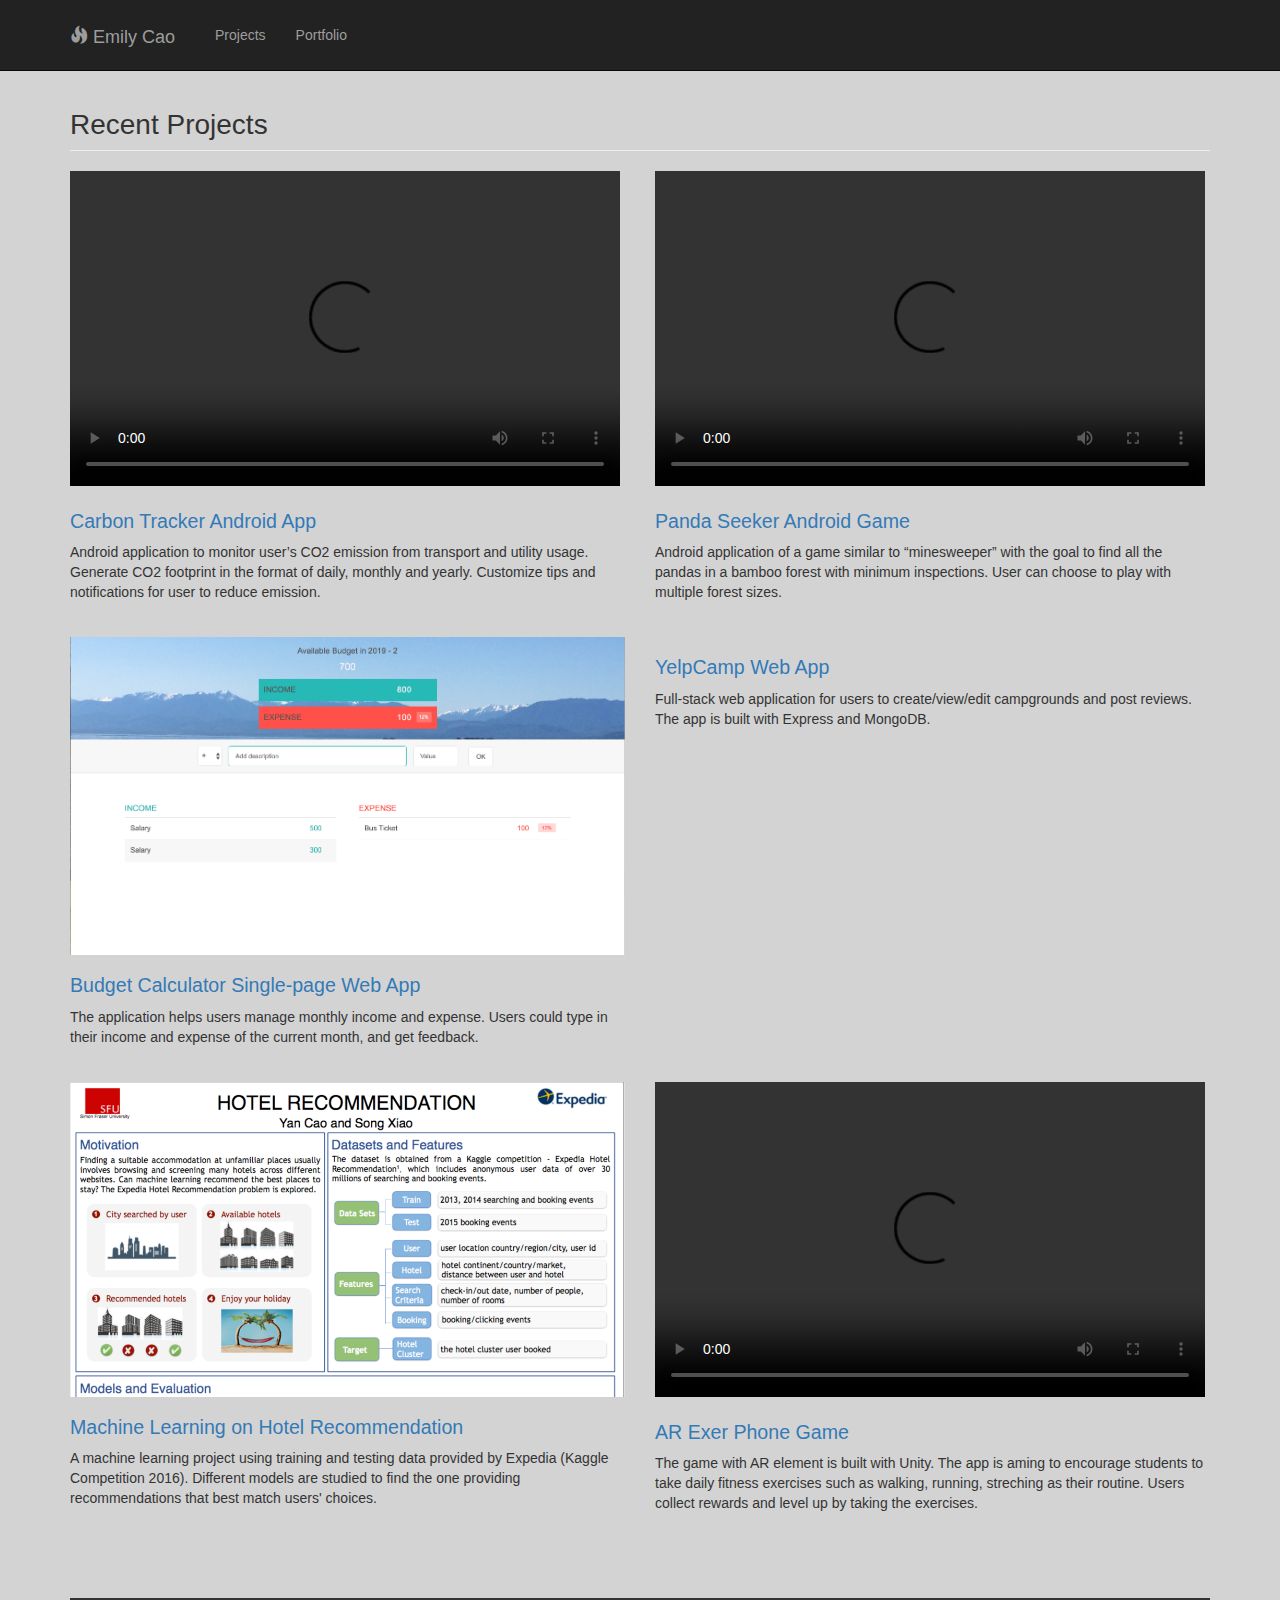
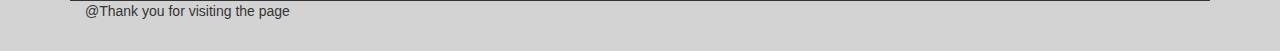
==== index.html @ d21b5300 "Update the AR game intro trailer." ====
<!DOCTYPE html>
<!-- Template by Quackit.com -->
<html lang="en">
<head>
    <meta charset="utf-8">
    <meta http-equiv="X-UA-Compatible" content="IE=edge">
    <meta name="viewport" content="width=device-width, initial-scale=1">
    <!-- The above 3 meta tags *must* come first in the head; any other head content must come *after* these tags -->

    <title>Portfolio Website</title>

    <!-- Bootstrap Core CSS -->
    <link href="css/bootstrap.min.css" rel="stylesheet">

    <!-- Custom CSS: You can use this stylesheet to override any Bootstrap styles and/or apply your own styles -->
    <link href="css/custom.css" rel="stylesheet">

</head>

<body>
    <!-- Navigation -->
    <nav class="navbar navbar-inverse navbar-fixed-top" role="navigation">
        <div class="container">
            <!-- Logo and responsive toggle -->
            <div class="navbar-header">
                <button type="button" class="navbar-toggle" 
                data-toggle="collapse" data-target="#bs-example-navbar-collapse-1">
                    <span class="sr-only">Toggle navigation</span>
                    <span class="icon-bar"></span>
                    <span class="icon-bar"></span>
                    <span class="icon-bar"></span>
                </button>
                <a class="navbar-brand"> 
                <span class="glyphicon glyphicon-fire"></span> 
                	Emily Cao
                </a>
            </div>
            <!-- Navbar links -->
            <div class="collapse navbar-collapse" id="bs-example-navbar-collapse-1">
                <ul class="nav navbar-nav">
                    <li>
                        <a href="index.html">Projects</a>
                    </li>
                    <li>
                        <a href="resume.html">Portfolio</a>
                    </li>
                </ul>
                <!-- <ul class="nav navbar-nav navbar-right">
                    <li>
                        <a href="#">Contact</a>
                    </li>
                </ul> -->
            </div>
            <!-- /.navbar-collapse -->
        </div>
        <!-- /.container -->
    </nav>

    <!-- Content -->
    <div class="container">

        <!-- Heading -->
        <div class="row">
            <div class="col-lg-12">
                <h1 class="page-header">Recent Projects
                </h1>
            </div>
        </div>
        <!-- /.row -->

        <!-- Projects Row -->
        <div class="row">
            <div class="col-md-6 portfolio-item">
                <!-- <a href="#">
                    <img class="img-responsive" src="http://lorempixel.com/700/400/nature/1" alt="">
                </a> -->
                <video width="550" height="315" controls>
                  
                  <source src="./resources/GreenEco.mov" type="video/mp4"> 
                </video>
                <h3>
                    <a href="https://github.com/caoemily/Carbon-Tracker" target="_blank">Carbon Tracker Android App</a>
                </h3>
                <p>Android application to monitor user’s CO2 emission from transport and utility usage. Generate CO2 footprint in the format of daily, monthly and yearly. Customize tips and notifications for user to reduce emission.</p>
            </div>
            <div class="col-md-6 portfolio-item">
                <video width="550" height="315" controls>                
                  <source src="./resources/PandaSeeker.mov" type="video/mp4"> 
                </video>
                <h3>
                    <a href="https://github.com/caoemily/PandaSeekerGame" target="_blank">Panda Seeker Android Game</a>
                </h3>
                <p>Android application of a game similar to “minesweeper” with the goal to find all the pandas in a bamboo forest with minimum inspections. User can choose to play with multiple forest sizes.</p>
            </div>
        </div>
        <!-- /.row -->

        <!-- Projects Row -->
        <div class="row">
            <div class="col-md-6 portfolio-item">
                <a href="#" target="_blank">
                    <img class="img-responsive" src="./resources/BudgetHelper.png" alt="">
                </a>
                <h3>
                    <a href="https://caoemily.github.io/budgetHelper/" target="_blank">Budget Calculator Single-page Web App</a>
                </h3>
                <p>The application helps users manage monthly income and expense. Users could type in their income and expense of the current month, and get feedback.</p>
            </div>
            <div class="col-md-6 portfolio-item">
                <a href="#">
                    <img class="img-responsive" src="./resources/YelpCamp.png" alt="">
                </a>
                <h3>
                    <a href="https://desolate-scrubland-70349.herokuapp.com/" target="_blank">YelpCamp Web App</a>
                </h3>
                <p>Full-stack web application for users to create/view/edit campgrounds and post reviews. The app is built with Express and MongoDB.</p>
            </div>
            
        </div>

        <!-- Projects Row -->
        <div class="row">
            <div class="col-md-6 portfolio-item">
                <a href="#">
                    <img class="img-responsive" src="./resources/ExpediaKaggle.png" alt="">
                </a>
                <h3>
                    <a href="kaggle.html" target="_blank">Machine Learning on Hotel Recommendation</a>
                </h3>
                <p>A machine learning project using training and testing data provided by Expedia (Kaggle Competition 2016). Different models are studied to find the one providing recommendations that best match users' choices.</p>
            </div>
            <div class="col-md-6 portfolio-item">
                <video width="550" height="315" controls>                
                  <source src="./resources/trailer.mp4" type="video/mp4"> 
                </video>
                <h3>
                    <a href="#">AR Exer Phone Game</a>
                </h3>
                <p>The game with AR element is built with Unity. The app is aming to encourage students to take daily fitness exercises such as walking, running, streching as their routine. Users collect rewards and level up by taking the exercises. </p>
            </div>
        </div>

        
	<footer>
		<div class="footer-blurb">
		</div>
        
        <div class="notification">
        	<div class="container">
        		<p>@Thank you for visiting the page</p>
        	</div>
        </div>
	</footer>
    <!-- jQuery -->
    <script src="js/jquery-1.11.3.min.js"></script>

    <!-- Bootstrap Core JavaScript -->
    <script src="js/bootstrap.min.js"></script>

</body>

</html>
---- css/custom.css ----
body {
    padding-top: 70px; 
    background-color: #D3D3D3;
}

h1 {
    font-size: 2em;    
}
h3 {
    font-size: 1.4em;
}
.portfolio-item {
    margin-bottom: 25px;
}

.navbar-header {
    margin: 10px;

}
.nav.navbar-nav {
    margin: 10px;
}
.notification {
    border-top: solid;
    margin-bottom: 20px;
    
    margin-top:50px;
}
.education {
    font-weight: bold;
}
.details {
    margin-left: 20px;
    list-style-type: none;
}
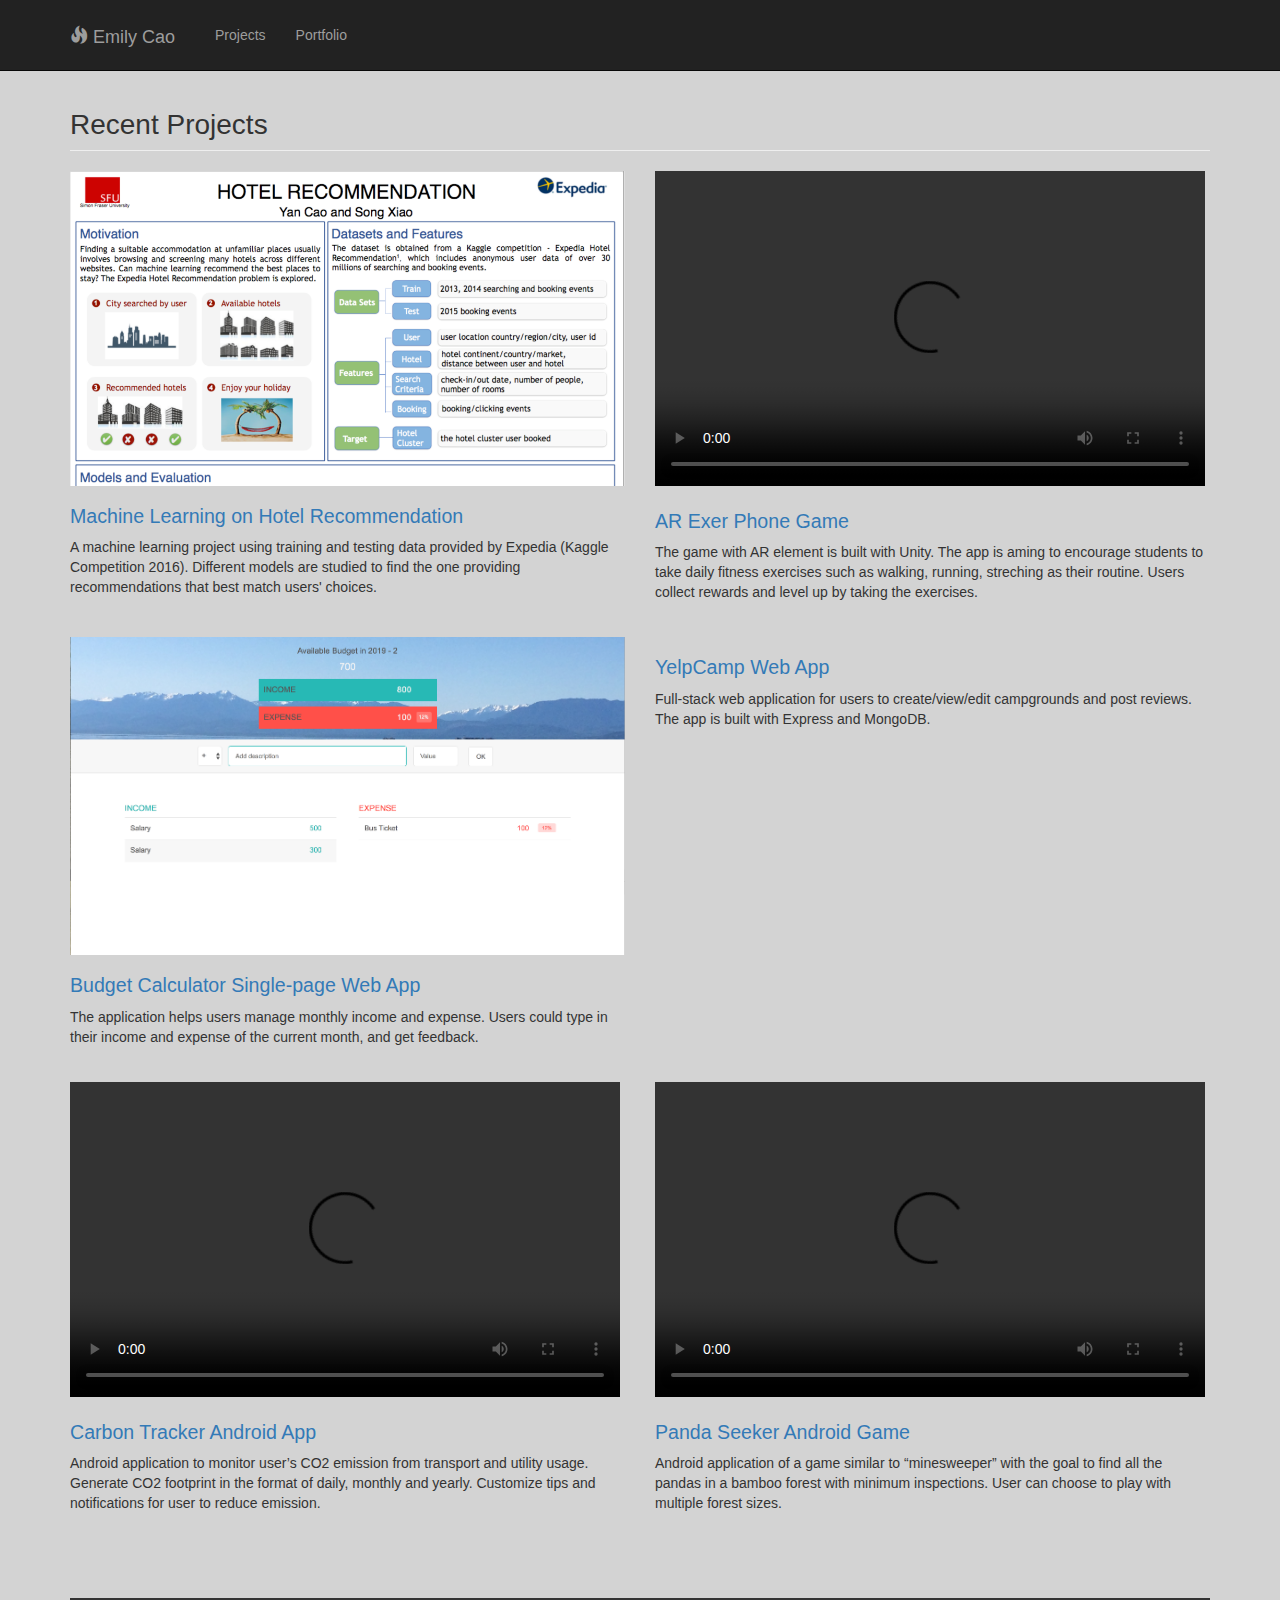
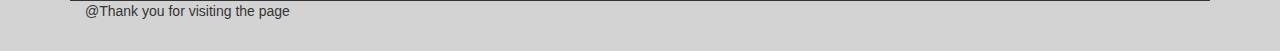
==== commit c37b9e07: "Reorder the projects based on finished timeline." ====
--- a/index.html
+++ b/index.html
@@ -58,7 +58,6 @@
 
     <!-- Content -->
     <div class="container">
-
         <!-- Heading -->
         <div class="row">
             <div class="col-lg-12">
@@ -68,6 +67,49 @@
         </div>
         <!-- /.row -->
 
+<!-- Projects Row -->
+        <div class="row">
+            <div class="col-md-6 portfolio-item">
+                <a href="#">
+                    <img class="img-responsive" src="./resources/ExpediaKaggle.png" alt="">
+                </a>
+                <h3>
+                    <a href="kaggle.html" target="_blank">Machine Learning on Hotel Recommendation</a>
+                </h3>
+                <p>A machine learning project using training and testing data provided by Expedia (Kaggle Competition 2016). Different models are studied to find the one providing recommendations that best match users' choices.</p>
+            </div>
+            <div class="col-md-6 portfolio-item">
+                <video width="550" height="315" controls>                
+                  <source src="./resources/trailer.mp4" type="video/mp4"> 
+                </video>
+                <h3>
+                    <a href="#">AR Exer Phone Game</a>
+                </h3>
+                <p>The game with AR element is built with Unity. The app is aming to encourage students to take daily fitness exercises such as walking, running, streching as their routine. Users collect rewards and level up by taking the exercises. </p>
+            </div>
+        </div>
+        <!-- Projects Row -->
+        <div class="row">
+            <div class="col-md-6 portfolio-item">
+                <a href="#" target="_blank">
+                    <img class="img-responsive" src="./resources/BudgetHelper.png" alt="">
+                </a>
+                <h3>
+                    <a href="https://caoemily.github.io/budgetHelper/" target="_blank">Budget Calculator Single-page Web App</a>
+                </h3>
+                <p>The application helps users manage monthly income and expense. Users could type in their income and expense of the current month, and get feedback.</p>
+            </div>
+            <div class="col-md-6 portfolio-item">
+                <a href="#">
+                    <img class="img-responsive" src="./resources/YelpCamp.png" alt="">
+                </a>
+                <h3>
+                    <a href="https://desolate-scrubland-70349.herokuapp.com/" target="_blank">YelpCamp Web App</a>
+                </h3>
+                <p>Full-stack web application for users to create/view/edit campgrounds and post reviews. The app is built with Express and MongoDB.</p>
+            </div>
+            
+        </div>
         <!-- Projects Row -->
         <div class="row">
             <div class="col-md-6 portfolio-item">
@@ -95,51 +137,7 @@
         </div>
         <!-- /.row -->
 
-        <!-- Projects Row -->
-        <div class="row">
-            <div class="col-md-6 portfolio-item">
-                <a href="#" target="_blank">
-                    <img class="img-responsive" src="./resources/BudgetHelper.png" alt="">
-                </a>
-                <h3>
-                    <a href="https://caoemily.github.io/budgetHelper/" target="_blank">Budget Calculator Single-page Web App</a>
-                </h3>
-                <p>The application helps users manage monthly income and expense. Users could type in their income and expense of the current month, and get feedback.</p>
-            </div>
-            <div class="col-md-6 portfolio-item">
-                <a href="#">
-                    <img class="img-responsive" src="./resources/YelpCamp.png" alt="">
-                </a>
-                <h3>
-                    <a href="https://desolate-scrubland-70349.herokuapp.com/" target="_blank">YelpCamp Web App</a>
-                </h3>
-                <p>Full-stack web application for users to create/view/edit campgrounds and post reviews. The app is built with Express and MongoDB.</p>
-            </div>
-            
-        </div>
-
-        <!-- Projects Row -->
-        <div class="row">
-            <div class="col-md-6 portfolio-item">
-                <a href="#">
-                    <img class="img-responsive" src="./resources/ExpediaKaggle.png" alt="">
-                </a>
-                <h3>
-                    <a href="kaggle.html" target="_blank">Machine Learning on Hotel Recommendation</a>
-                </h3>
-                <p>A machine learning project using training and testing data provided by Expedia (Kaggle Competition 2016). Different models are studied to find the one providing recommendations that best match users' choices.</p>
-            </div>
-            <div class="col-md-6 portfolio-item">
-                <video width="550" height="315" controls>                
-                  <source src="./resources/trailer.mp4" type="video/mp4"> 
-                </video>
-                <h3>
-                    <a href="#">AR Exer Phone Game</a>
-                </h3>
-                <p>The game with AR element is built with Unity. The app is aming to encourage students to take daily fitness exercises such as walking, running, streching as their routine. Users collect rewards and level up by taking the exercises. </p>
-            </div>
-        </div>
-
+        
         
 	<footer>
 		<div class="footer-blurb">
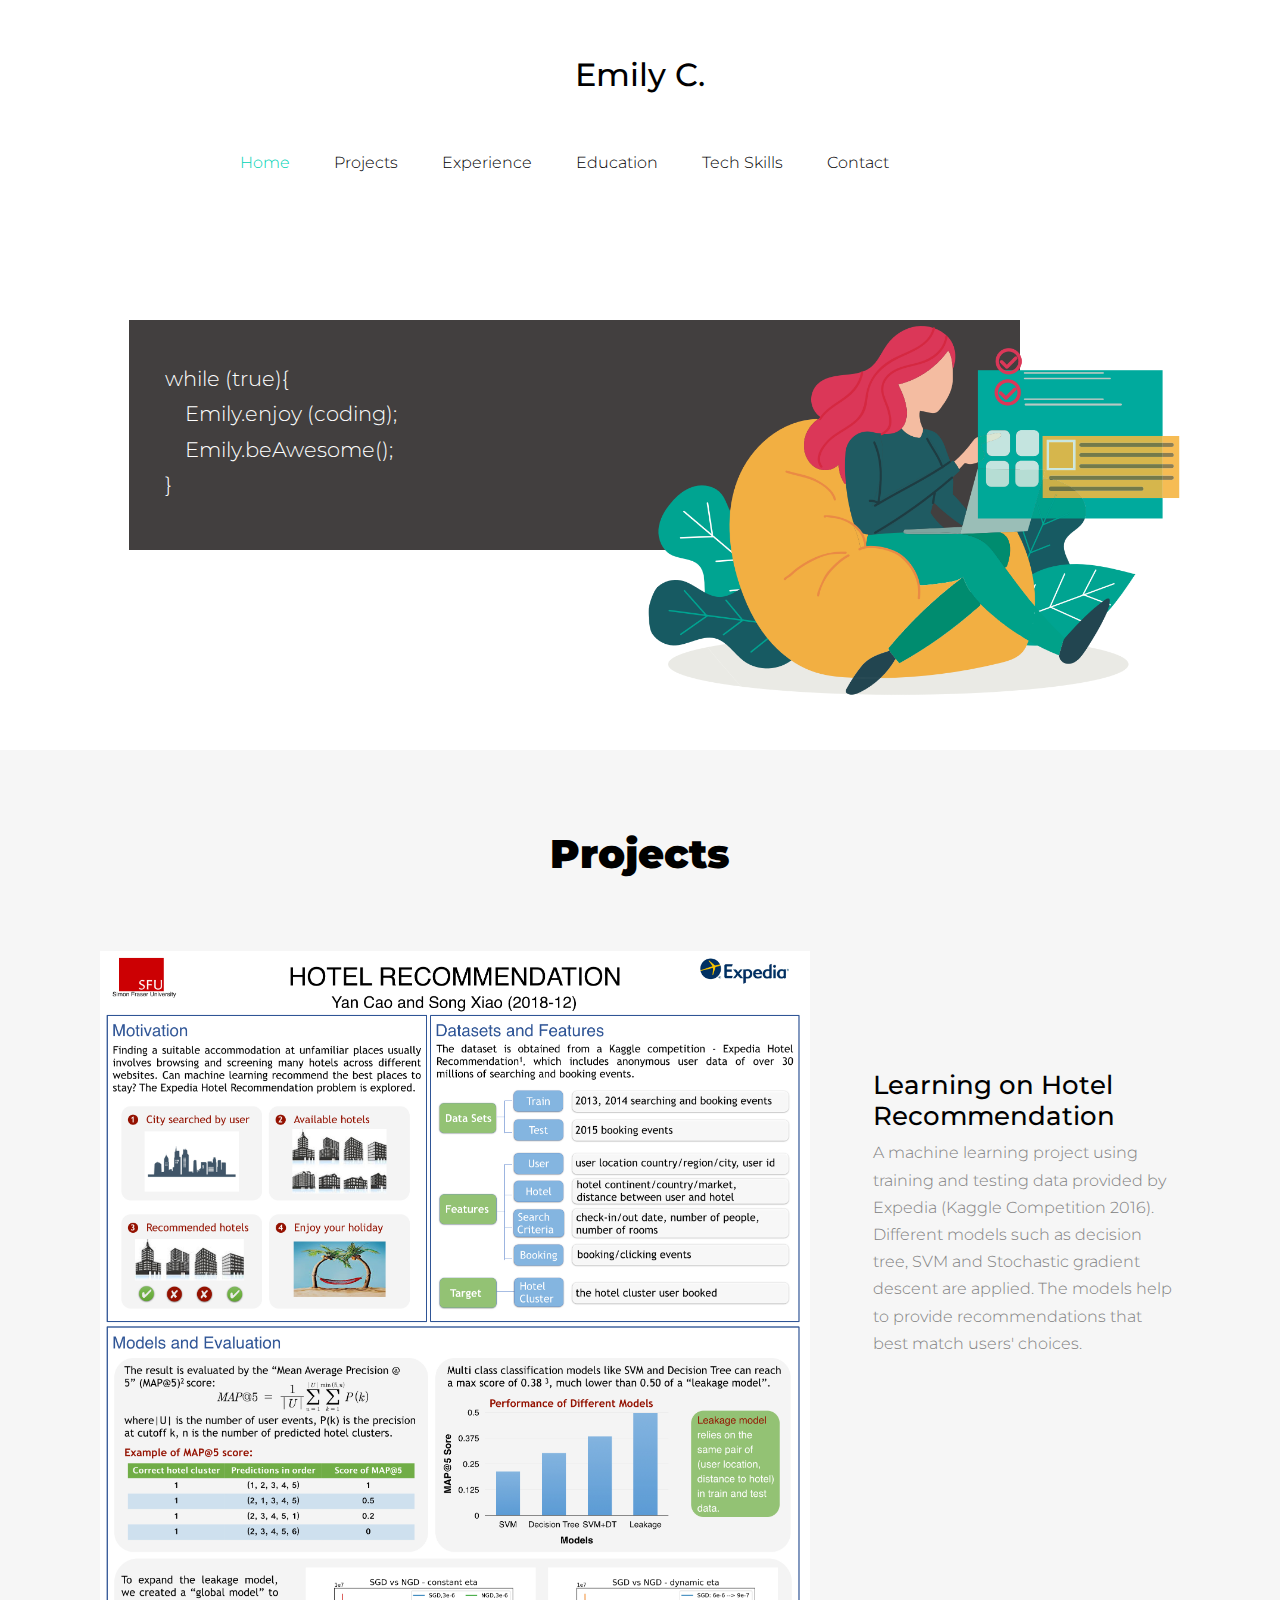
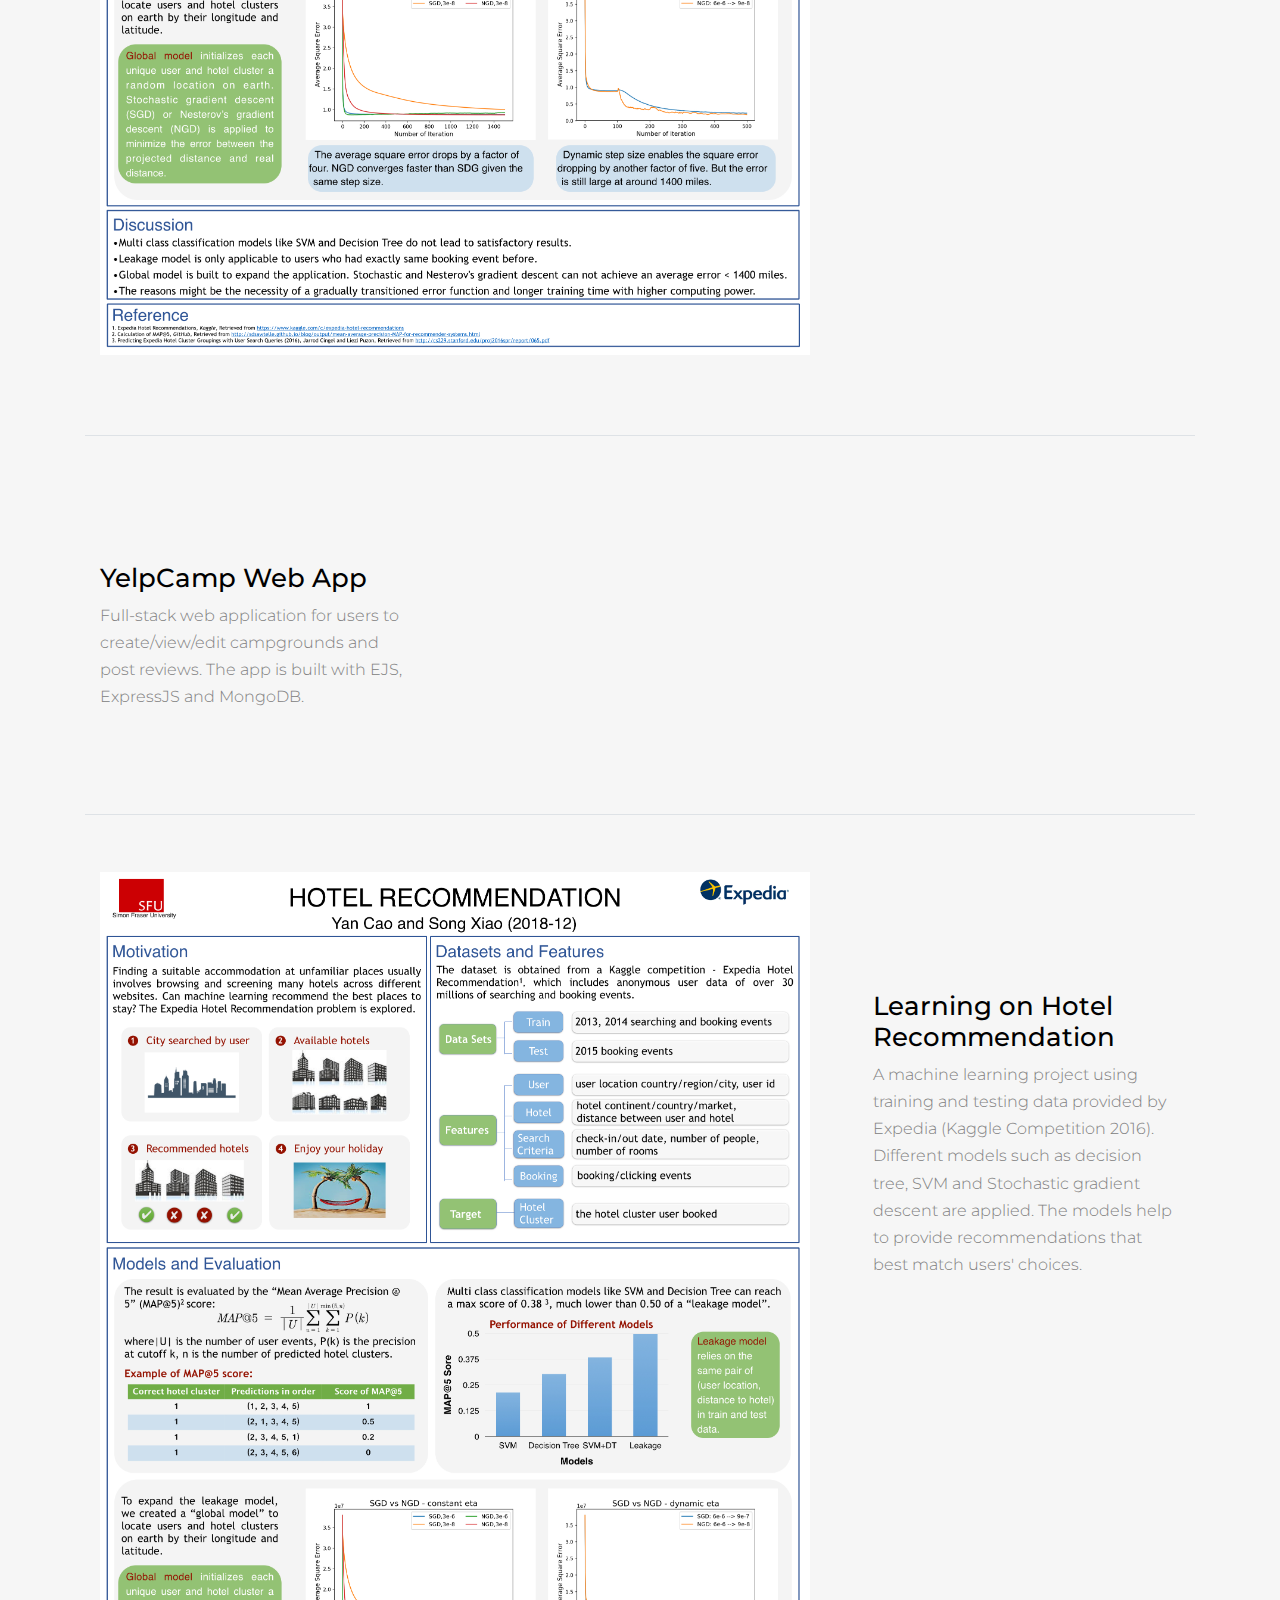
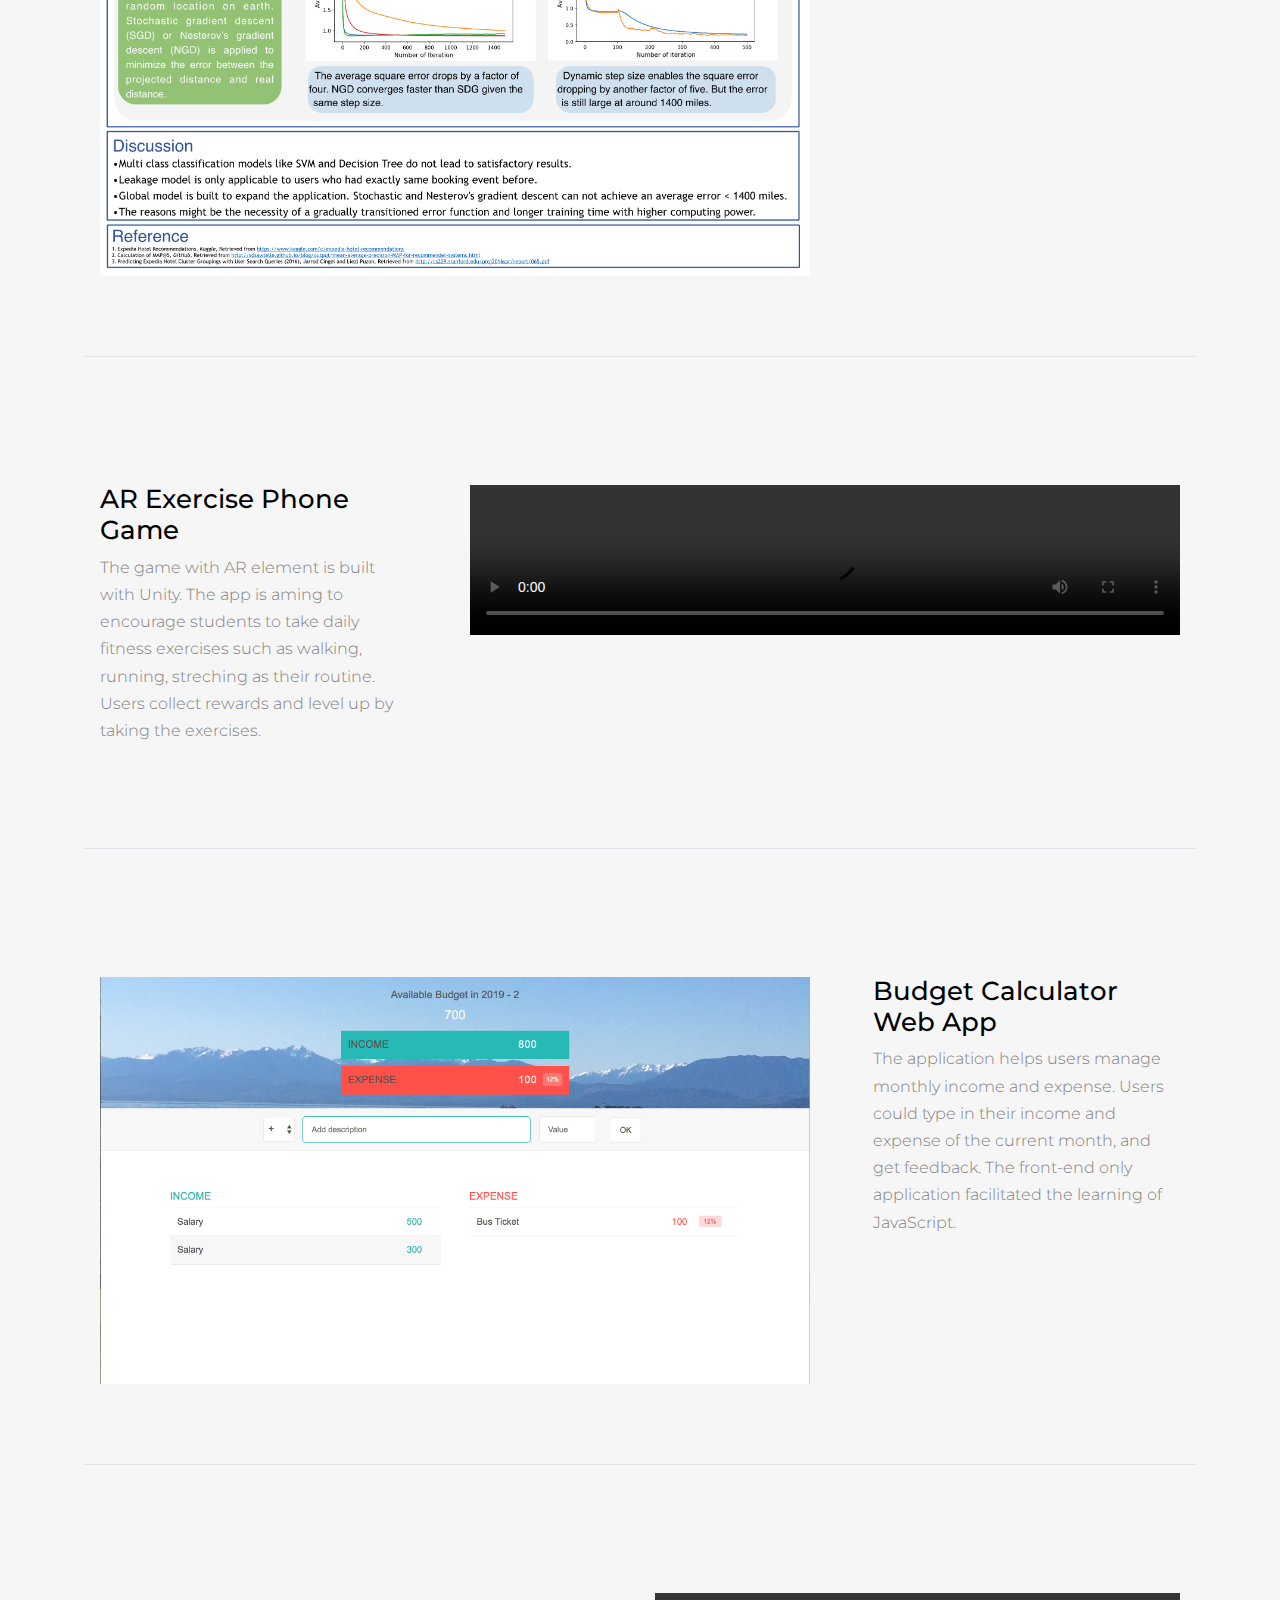
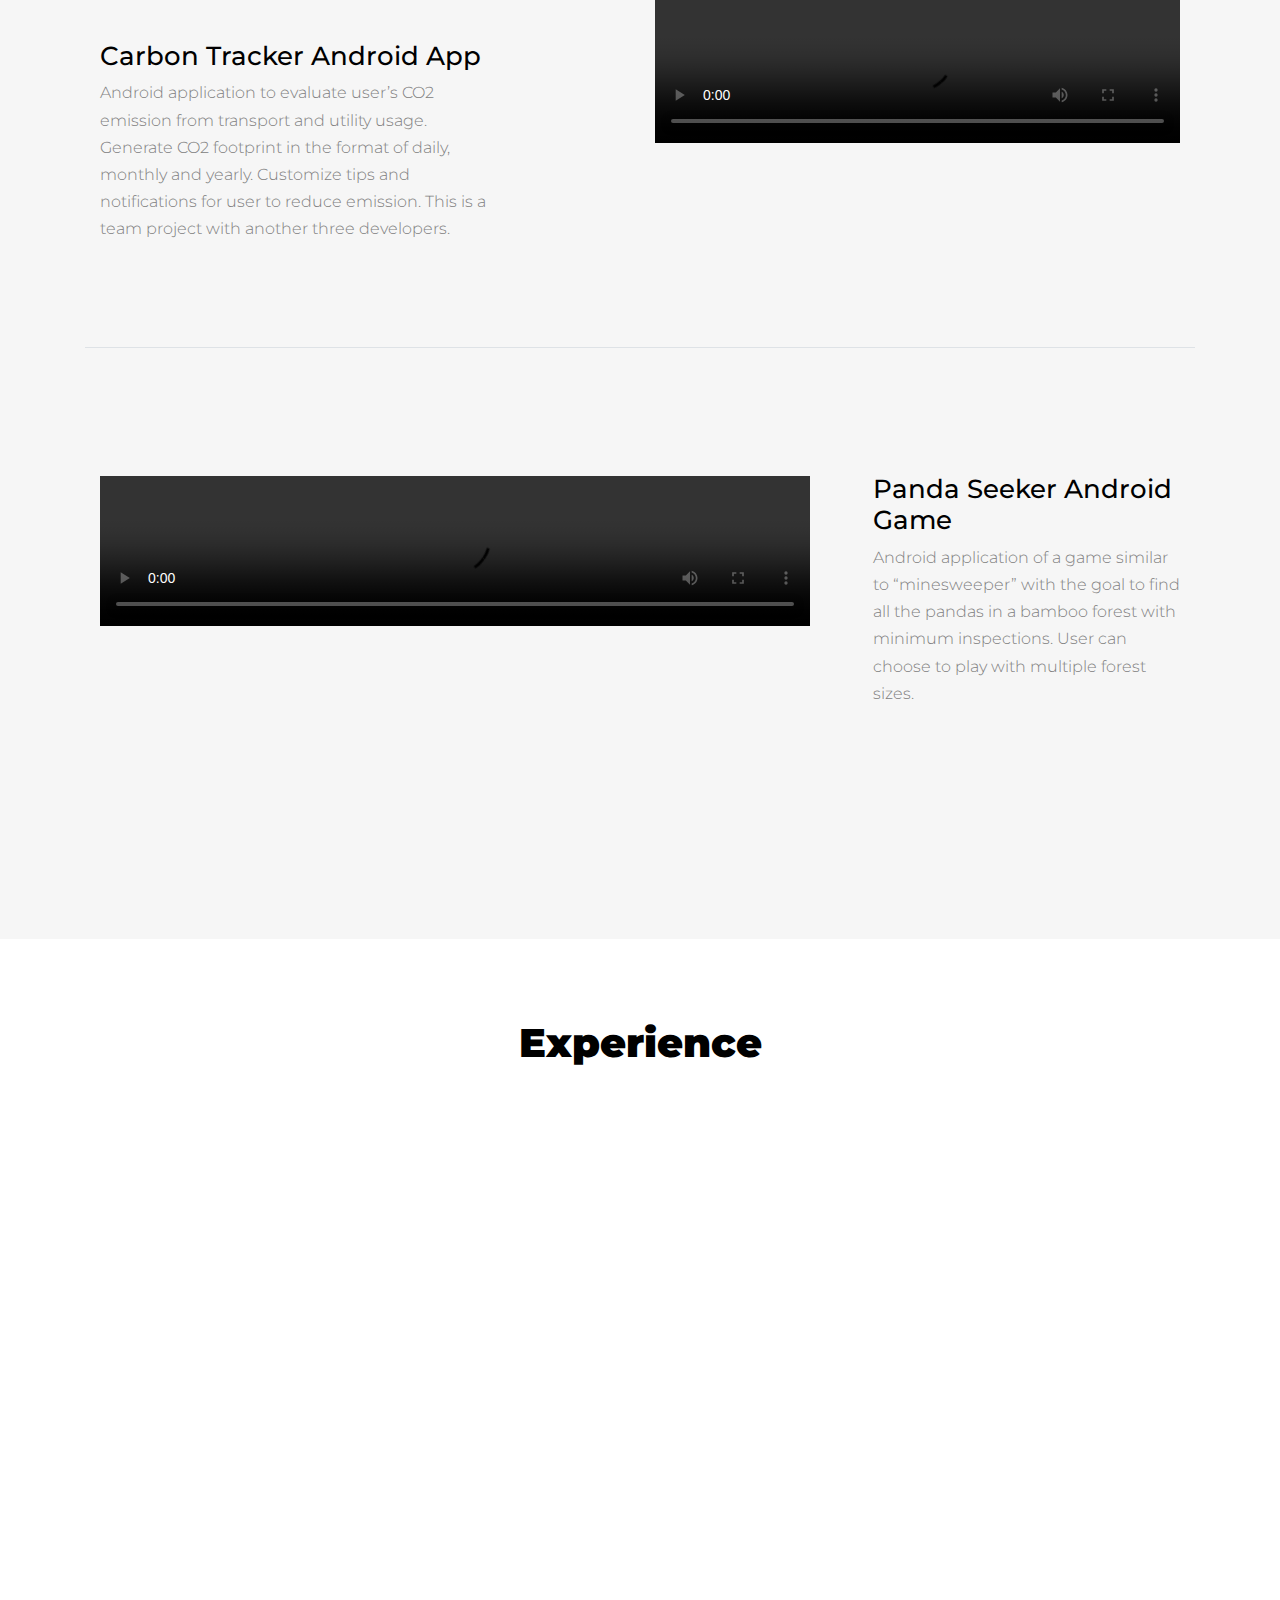
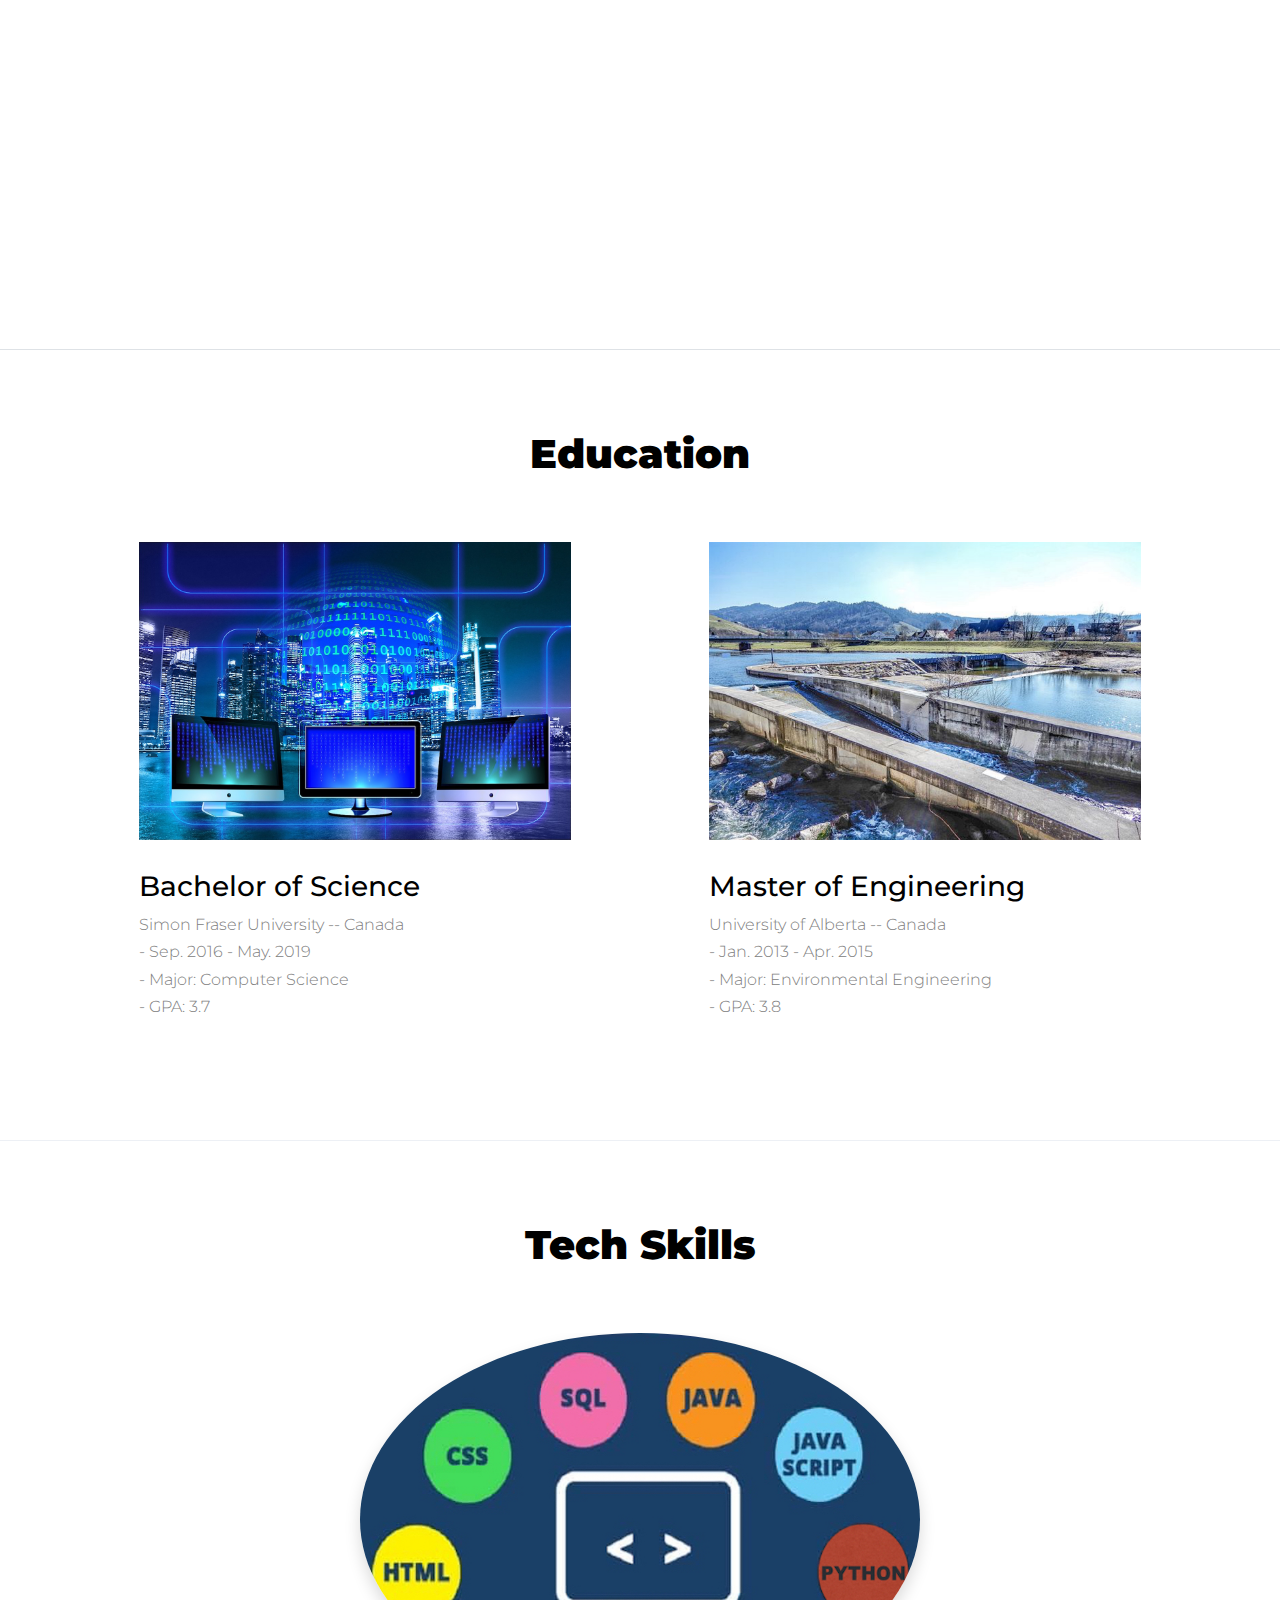
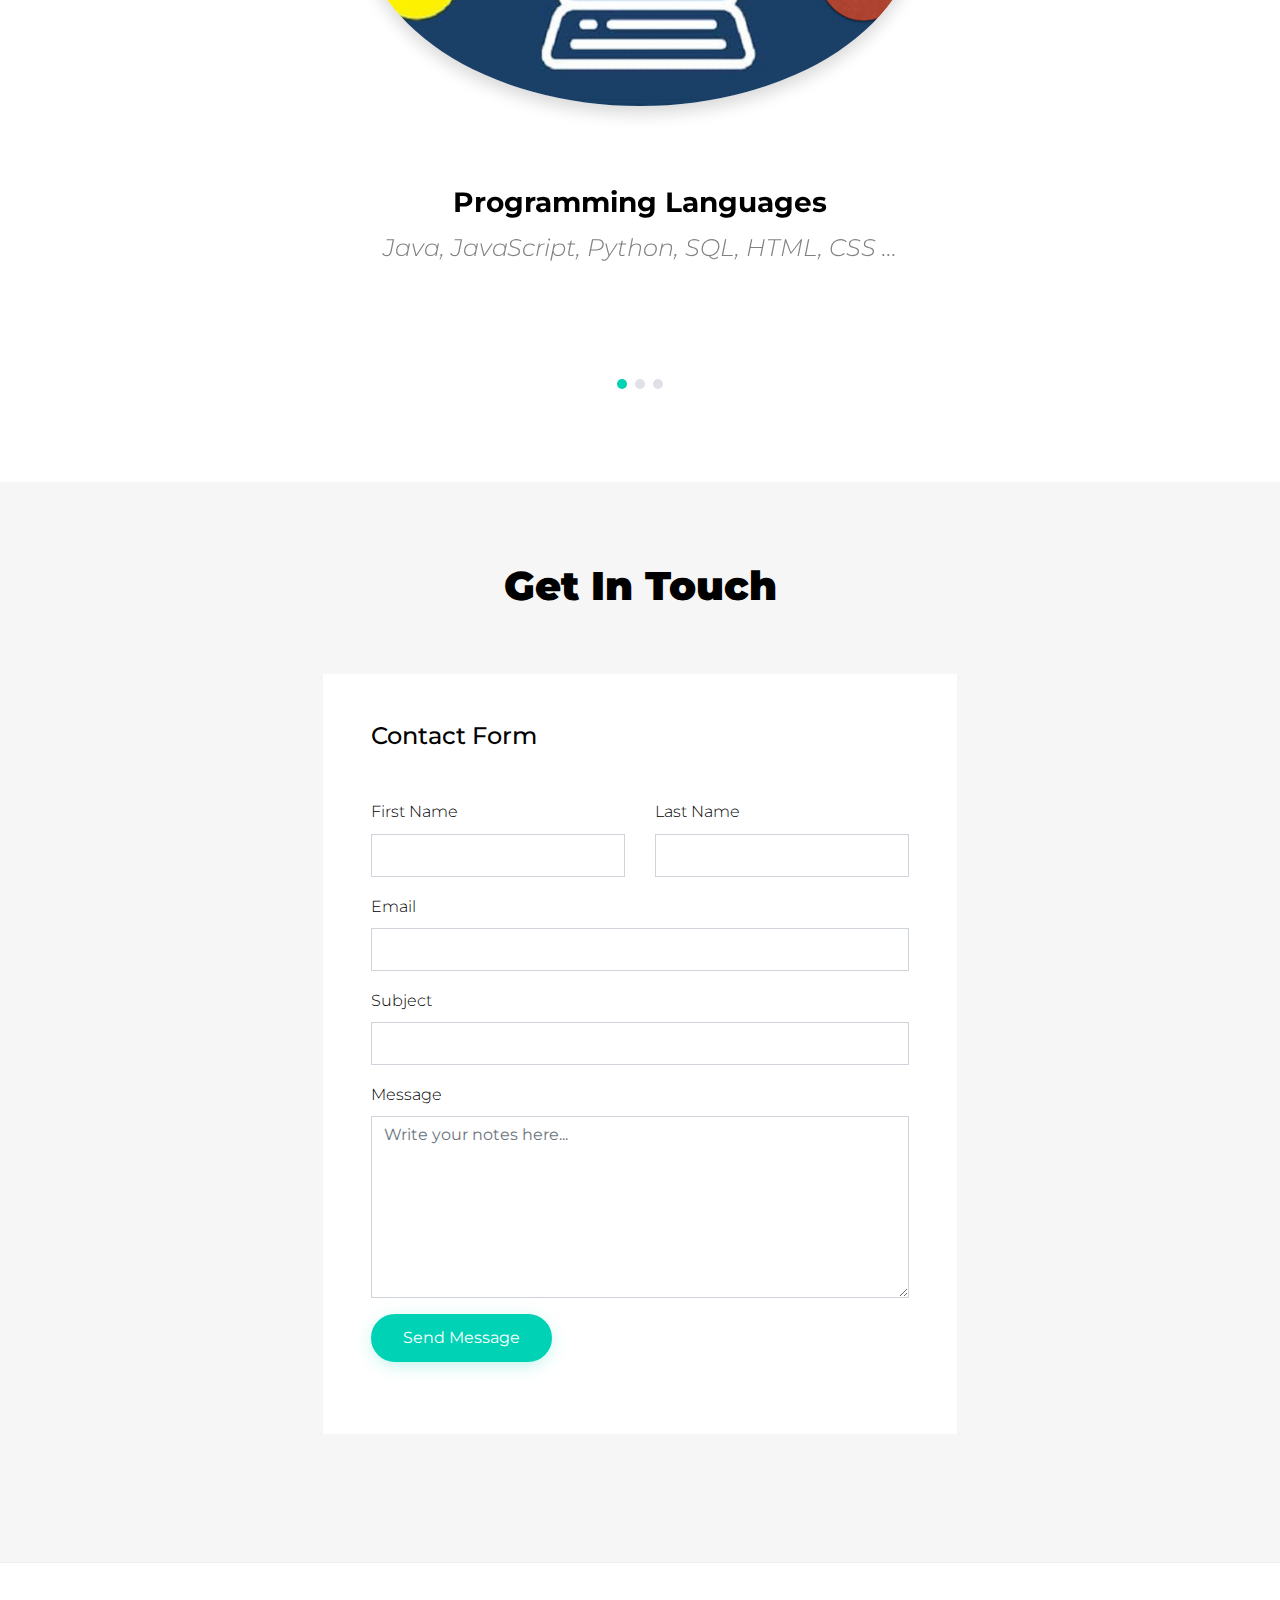
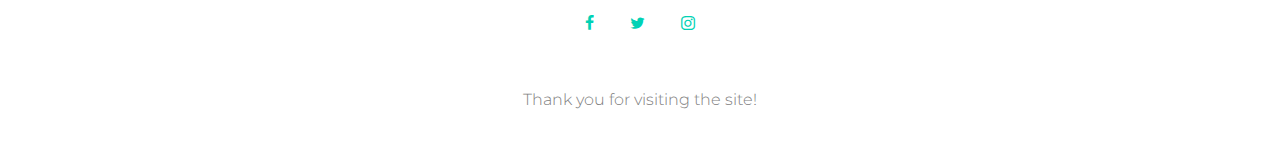
==== commit c67cdc83: "New version of personal website. Need to add one more project." ====
--- a/index.html
+++ b/index.html
@@ -1,160 +1,413 @@
 <!DOCTYPE html>
-<!-- Template by Quackit.com -->
 <html lang="en">
-<head>
+  <head>
+    <title>Emily's Personal Website</title>
     <meta charset="utf-8">
-    <meta http-equiv="X-UA-Compatible" content="IE=edge">
-    <meta name="viewport" content="width=device-width, initial-scale=1">
-    <!-- The above 3 meta tags *must* come first in the head; any other head content must come *after* these tags -->
-
-    <title>Portfolio Website</title>
-
-    <!-- Bootstrap Core CSS -->
-    <link href="css/bootstrap.min.css" rel="stylesheet">
-
-    <!-- Custom CSS: You can use this stylesheet to override any Bootstrap styles and/or apply your own styles -->
-    <link href="css/custom.css" rel="stylesheet">
-
-</head>
-
-<body>
-    <!-- Navigation -->
-    <nav class="navbar navbar-inverse navbar-fixed-top" role="navigation">
+    <meta name="viewport" content="width=device-width, initial-scale=1, shrink-to-fit=no">   
+    <link href="https://fonts.googleapis.com/css?family=Montserrat:300,400,700" rel="stylesheet">
+    <link rel="stylesheet" href="fonts/icomoon/style.css">
+    <link rel="stylesheet" href="css/bootstrap.min.css">
+    <link rel="stylesheet" href="css/jquery-ui.css">
+    <link rel="stylesheet" href="css/owl.carousel.min.css">
+    <link rel="stylesheet" href="css/owl.theme.default.min.css">
+    <link rel="stylesheet" href="css/aos.css">
+    <link rel="stylesheet" href="css/style.css"> 
+    <link rel="icon" href="./favicon.ico">  
+  </head>
+  <body data-spy="scroll" data-target=".site-navbar-target" data-offset="300">
+  
+  <div class="site-wrap"  id="home-section">
+    <div class="site-mobile-menu site-navbar-target">
+      <div class="site-mobile-menu-header">
+        <div class="site-mobile-menu-close mt-3">
+          <span class="icon-close2 js-menu-toggle"></span>
+        </div>
+      </div>
+      <div class="site-mobile-menu-body"></div>
+    </div>  
+    <div class="container d-none d-lg-block">
+      <div class="row">
+        <div class="col-12 text-center mb-4 mt-5">
+            <h1 class="mb-0 site-logo"><a href="index.html" class="text-black h2 mb-0">Emily C.</a></h1>
+          </div>
+      </div>
+    </div>
+    <header class="site-navbar py-md-4 js-sticky-header site-navbar-target" role="banner">
+      <div class="container">
+        <div class="row align-items-center">         
+          <div class="col-6 col-md-6 col-xl-2  d-block d-lg-none">
+            <h1 class="mb-0 site-logo"><a href="index.html" class="text-black h2 mb-0">Emily C.</a></h1>
+          </div>
+          <div class="col-12 col-md-10 main-menu">
+            <nav class="site-navigation position-relative text-center" role="navigation">
+              <ul class="site-menu main-menu js-clone-nav mr-auto d-none d-lg-block">
+                <li><a href="#home-section" class="nav-link">Home</a></li>
+                <li><a href="#project-section" class="nav-link">Projects</a></li>
+                <li><a href="#experience-section" class="nav-link">Experience</a></li>
+                <li><a href="#education-section" class="nav-link">Education</a></li>
+                <li><a href="#techskill-section" class="nav-link">Tech Skills</a></li>
+                <li><a href="#contact-section" class="nav-link">Contact</a></li>
+              </ul>
+            </nav>
+          </div>
+          <div class="col-6 col-md-6 d-inline-block d-lg-none ml-md-0" ><a href="#" class="site-menu-toggle js-menu-toggle text-black float-right"><span class="icon-menu h3"></span></a></div>
+        </div>
+      </div>     
+    </header>
+
+    <div class="site-blocks-cover">
+      <div class="container">
+        <div class="row align-items-center justify-content-center">
+          <div class="col-md-8" style="position: relative;" data-aos="fade-up">   <img src="resources/images/landing_1.png" alt="Image" class="img-fluid-home img-absolute">
+              <div class="row mb-7 code-cites">
+              <div class="col-lg-6 mr-auto">
+                <p class="mb-5 code-content">while (true){ <br>&nbsp&nbsp&nbsp&nbspEmily.enjoy (coding); <br>&nbsp&nbsp&nbsp&nbspEmily.beAwesome();<br>
+                }</p>
+              </div>             
+            </div>
+          </div>
+        </div>
+      </div>
+    </div>  
+
+    <div class="site-section bg-light" id="project-section">
+      <div class="container">
+        <div class="row mb-5">
+          <div class="col-12 text-center">
+            <h2 class="section-title mb-3">Projects</h2>
+          </div>
+        </div>
         <div class="container">
-            <!-- Logo and responsive toggle -->
-            <div class="navbar-header">
-                <button type="button" class="navbar-toggle" 
-                data-toggle="collapse" data-target="#bs-example-navbar-collapse-1">
-                    <span class="sr-only">Toggle navigation</span>
-                    <span class="icon-bar"></span>
-                    <span class="icon-bar"></span>
-                    <span class="icon-bar"></span>
-                </button>
-                <a class="navbar-brand"> 
-                <span class="glyphicon glyphicon-fire"></span> 
-                	Emily Cao
-                </a>
-            </div>
-            <!-- Navbar links -->
-            <div class="collapse navbar-collapse" id="bs-example-navbar-collapse-1">
-                <ul class="nav navbar-nav">
-                    <li>
-                        <a href="index.html">Projects</a>
-                    </li>
-                    <li>
-                        <a href="resume.html">Portfolio</a>
-                    </li>
-                </ul>
-                <!-- <ul class="nav navbar-nav navbar-right">
-                    <li>
-                        <a href="#">Contact</a>
-                    </li>
-                </ul> -->
-            </div>
-            <!-- /.navbar-collapse -->
-        </div>
-        <!-- /.container -->
-    </nav>
-
-    <!-- Content -->
-    <div class="container">
-        <!-- Heading -->
+          <div class="row mb-5 site-section border-bottom">
+            <div class="col-lg-8">
+              <img src="./resources/images/KagglePoster.jpg" alt="Image" class="img-fluid img-kaggle">
+            </div>
+            <div class="col-lg-4 pl-lg-5 ml-auto mt-md-5 project-text">
+              <h2 class="text-black">Learning on Hotel Recommendation</h2>
+              <p class="mb-4">A machine learning project using training and testing data provided by Expedia (Kaggle Competition 2016). Different models such as decision tree, SVM and Stochastic gradient descent are applied. The models help to provide recommendations that best match users' choices.</p>
+              <!-- <div class="author-box">
+                <div class="d-flex mb-4">
+                  <div class="mr-3">
+                    <img src="resources/images/person_1.jpg" alt="Image" class="img-fluid rounded-circle">
+                  </div>
+                  <div class="mr-auto text-black">
+                    <strong class="font-weight-bold mb-0">Amalia G.</strong> <br>
+                    Co-Founder, XYZ Inc.
+                  </div>
+                </div>
+                <blockquote>&ldquo;Lorem ipsum dolor sit amet, consectetur adipisicing elit. Ducimus vitae ipsa asperiores inventore aperiam iure?&rdquo;</blockquote>
+              </div> -->
+            </div>
+          </div>
+          <div class="mt-5 row mb-5 site-section border-bottom">
+            <div class="col-lg-8 order-1 order-lg-2">
+              <a href="https://desolate-scrubland-70349.herokuapp.com/">
+                  <img width="100%" class="img-responsive" src="./resources/images/YelpCamp.png" alt="">
+              </a>
+            </div>
+            <div class="col-lg-4 pr-lg-5 mr-auto mt-5 order-2 order-lg-1 project-text-right">
+              <h2>
+                <a href="https://desolate-scrubland-70349.herokuapp.com/" target="_blank" class="text-black">YelpCamp Web App</a>
+              </h2>
+              <p class="mb-4">Full-stack web application for users to create/view/edit campgrounds and post reviews. The app is built with EJS, ExpressJS and MongoDB.</p>
+            </div>
+          </div>
+          <div class="row mb-5 site-section border-bottom">
+            <div class="col-lg-8">
+              <img src="./resources/images/KagglePoster.jpg" alt="Image" class="img-fluid img-kaggle">
+            </div>
+            <div class="col-lg-4 pl-lg-5 ml-auto mt-md-5 project-text">
+              <h2 class="text-black">Learning on Hotel Recommendation</h2>
+              <p class="mb-4">A machine learning project using training and testing data provided by Expedia (Kaggle Competition 2016). Different models such as decision tree, SVM and Stochastic gradient descent are applied. The models help to provide recommendations that best match users' choices.</p>
+              <!-- <div class="author-box">
+                <div class="d-flex mb-4">
+                  <div class="mr-3">
+                    <img src="resources/images/person_1.jpg" alt="Image" class="img-fluid rounded-circle">
+                  </div>
+                  <div class="mr-auto text-black">
+                    <strong class="font-weight-bold mb-0">Amalia G.</strong> <br>
+                    Co-Founder, XYZ Inc.
+                  </div>
+                </div>
+                <blockquote>&ldquo;Lorem ipsum dolor sit amet, consectetur adipisicing elit. Ducimus vitae ipsa asperiores inventore aperiam iure?&rdquo;</blockquote>
+              </div> -->
+            </div>
+          </div>
+          <div class="mt-5 row mb-5 site-section border-bottom">
+            <div class="col-lg-8 order-1 order-lg-2">
+              <video width="100%" controls>                
+                    <source src="./resources/videos/trailer.mp4" type="video/mp4"> 
+                  </video>
+            </div>
+            <div class="col-lg-4 pr-lg-5 mr-auto mt-5 order-2 order-lg-1 project-text-right">
+              <h2 class="text-black">AR Exercise Phone Game</h2>
+              <p class="mb-4">The game with AR element is built with Unity. The app is aming to encourage students to take daily fitness exercises such as walking, running, streching as their routine. Users collect rewards and level up by taking the exercises.</p>
+            </div>
+          </div>
+          <div class="row mb-5 site-section border-bottom">
+            <div class="col-lg-8">
+              <a href="https://caoemily.github.io/budgetHelper/" target="_blank">
+                <img src="./resources/images/BudgetHelper.png" alt="Image" class="img-fluid">
+              </a>
+            </div>
+            <div class="col-lg-4 pl-lg-5 ml-auto mt-md-5 project-text project-text-right">
+              <h2>
+                <a href="https://caoemily.github.io/budgetHelper/" target="_blank" class="text-black">Budget Calculator Web App</a>
+              </h2>
+              <p class="mb-4">The application helps users manage monthly income and expense. Users could type in their income and expense of the current month, and get feedback. The front-end only application facilitated the learning of JavaScript.</p>
+            </div>
+          </div>
+          <div class="mt-5 row mb-5 site-section border-bottom">
+            <div class="col-lg-6 order-1 order-lg-2 carbon-tracker">
+              <video width="100%" controls>                
+                <source src="./resources/videos/GreenEco.mov" type="video/mp4"> 
+              </video>
+            </div>
+            <div class="col-lg-5 pr-lg-5 mr-auto mt-5 order-2 order-lg-1">
+              <h2>
+                <a href="https://github.com/caoemily/Carbon-Tracker" target="_blank" class="text-black">Carbon Tracker Android App</a>
+              </h2>
+              <p class="mb-4">Android application to evaluate user’s CO2 emission from transport and utility usage. Generate CO2 footprint in the format of daily, monthly and yearly. Customize tips and notifications for user to reduce emission. This is a team project with another three developers.</p>
+            </div>
+          </div>
+          <div class="row mb-5 site-section">
+            <div class="col-lg-8">
+              <video width="100%" controls>                
+                <source src="./resources/videos/PandaSeeker.mov" type="video/mp4"> 
+              </video>
+            </div>
+            <div class="col-lg-4 pl-lg-5 ml-auto mt-md-5 project-text project-text-right">
+              <h2>
+                <a href="https://github.com/caoemily/PandaSeekerGame" target="_blank" class="text-black">Panda Seeker Android Game</a>
+              </h2>
+              <p class="mb-4">Android application of a game similar to “minesweeper” with the goal to find all the pandas in a bamboo forest with minimum inspections. User can choose to play with multiple forest sizes.</p>
+            </div>
+          </div>
+      </div>
+      </div>
+    </div>
+
+    <div class="site-section border-bottom" id="experience-section">
+      <div class="container">
+        <div class="row mb-5">
+          <div class="col-12 text-center">
+            <h2 class="section-title mb-3">Experience</h2>
+          </div>
+        </div>
+        <div class="row align-items-stretch">
+          <div class="col-md-12 col-lg-12 mb-4 mb-lg-4" data-aos="fade-up">  
+            <div class="unit-4 d-block">
+              <div>
+                <h3>Intern - Software Development Engineer, Centre for Digital Media (Jan. 2019 - Apr. 2019)</h3>
+                <p>
+                  <li>Joined the scrum team to deliver an AR mobile game introducing non-active university students to low barrier physical exercises.</li>
+                  <li>Conducted user research to understand customers’ needs, came up with design prototype and modified the prototype based on industrial sponsor’s feedback.</li>
+                  <li>Implemented the interactive map page for users to check their locations, find exercise markers on the map and get access to their profiles.</li>
+                </p>
+              </div>
+            </div>
+          </div>
+        </div>
+        <div class="row align-items-stretch">
+          <div class="col-md-12 col-lg-12 mb-4 mb-lg-4" data-aos="fade-up">  
+            <div class="unit-4 d-block">
+              <div>
+                <h3>Intern - Software Development Engineer, CA Technologies (Jan. 2018 - Apr. 2018)</h3>
+                <p>
+                  <li>Worked in a scrum team on the API portal to improve the efficiency of publishing a batch of APIs from minutes to seconds.</li>
+                  <li>Modified the API summary page to enable/disable an API directly using JavaScript, Spring MVC, MySQL.</li>
+                  <li>Fixed defects in the authentication process such as sending password update request, generating email confirmation for API usage in real-time.</li>
+                </p>
+              </div>
+            </div>
+          </div>
+        </div>
+        <div class="row align-items-stretch">
+          <div class="col-md-12 col-lg-12 mb-4 mb-lg-4" data-aos="fade-up">  
+            <div class="unit-4 d-block">
+              <div>
+                <h3>Lab Coordinator, University of Alberta (Jul. 2012 - Aug. 2015)</h3>
+                <p>
+                  <li>Managed multiple duties such as creating and maintaining group website, training group members and conducting research projects.</li>
+                  <li>Collaborated with colleagues from multiple departments and prioritized various tasks to meet deadlines.</li>
+                  <li>Wrote proposals and reports for various projects, discussed research achievements with collaborating companies and represented significant findings at conferences.</li>
+                </p>
+              </div>
+            </div>
+          </div>
+        </div>
+      </div>
+    </div>
+
+    <div class="site-section" id="education-section">
+      <div class="container">
+        <div class="row mb-5">
+          <div class="col-12 text-center">
+            <h2 class="section-title mb-3">Education</h2>
+          </div>
+        </div>
         <div class="row">
-            <div class="col-lg-12">
-                <h1 class="page-header">Recent Projects
-                </h1>
-            </div>
-        </div>
-        <!-- /.row -->
-
-<!-- Projects Row -->
+          <div class="col-md-6 col-lg-6 mb-4 mb-lg-4">
+            <div class="h-entry edu">
+              <img src="resources/images/computer-science.jpg" alt="Image" class="img-fluid">
+              <h3 class="text-black">Bachelor of Science</h3>
+              <p>Simon Fraser University -- Canada<br>
+                - Sep. 2016 - May. 2019<br>
+                - Major: Computer Science<br>
+                - GPA: 3.7
+              </p>
+            </div> 
+          </div>
+          <div class="col-md-6 col-lg-6 mb-4 mb-lg-4">
+            <div class="h-entry edu">
+              <img src="resources/images/environmental-engineer.jpg" alt="Image" class="img-fluid">
+              <h3 class="text-black">Master of Engineering</h3>
+              <p>University of Alberta -- Canada<br>
+                - Jan. 2013 - Apr. 2015<br>
+                - Major: Environmental Engineering<br>
+                - GPA: 3.8
+              </p>
+            </div>
+          </div>      
+        </div>
+      </div>
+    </div>
+    
+    <div class="site-section testimonial-wrap border-top" id="techskill-section">
+      <div class="container">
+        <div class="row mb-5">
+          <div class="col-12 text-center">
+            <h2 class="section-title mb-3">Tech Skills</h2>
+          </div>
+        </div>
+      </div>
+      <div class="slide-one-item home-slider owl-carousel">
+          <div>
+            <div class="testimonial">
+              <figure class="mb-4 d-block align-items-center justify-content-center">
+                <div><img src="resources/images/language.jpg" alt="Image" class="w-100 img-fluid mb-3 shadow"></div>
+              </figure>
+              <h3 class="text-black tech-text"><strong>Programming Languages</strong></h3>
+              <blockquote class="mb-3">
+                <p>Java, JavaScript, Python, SQL, HTML, CSS ...</p>
+              </blockquote>              
+            </div>
+          </div>
+          <div>
+            <div class="testimonial">
+              <figure class="mb-4 d-block align-items-center justify-content-center">
+                <div><img src="resources/images/framework.jpg" alt="Image" class="w-100 img-fluid mb-3 shadow"></div>
+              </figure>
+              <h3 class="text-black tech-text"><strong>Tools and Frameworks</strong></h3>
+              <blockquote class="mb-3">
+                <p>ReactJS, ExpressJS, Spring MVC, MySQL, MongoDB, Git, IntelliJ ...</p>
+              </blockquote>
+            </div>
+          </div>
+          <div>
+            <div class="testimonial">
+              <figure class="mb-4 d-block align-items-center justify-content-center">
+                <div><img src="resources/images/course.jpg" alt="Image" class="w-100 img-fluid mb-3 shadow"></div>
+              </figure>
+              <h3 class="text-black tech-text"><strong>Courses</strong></h3>
+              <blockquote class="mb-3">
+                <p>Data Structure and Algorithm, Operating System, Software Development, Web Development, Networking, Data Mining ...</p>
+              </blockquote>
+            </div>
+          </div>
+      </div>
+    </div>
+
+    <div class="site-section bg-light" id="contact-section">
+      <div class="container">
+        <div class="row mb-5">
+          <div class="col-12 text-center">
+            <h2 class="section-title mb-3">Get In Touch</h2>
+          </div>
+        </div>
+        <div class="row justify-content-center">
+          <div class="col-lg-7 mb-5">
+            <form action="http://formspree.io/emilyhappyhk@gmail.com" method="post" class="p-5 bg-white">              
+              <h2 class="h4 text-black mb-5">Contact Form</h2> 
+              <div class="row form-group">
+                <div class="col-md-6 mb-3 mb-md-0">
+                  <label class="text-black" for="fname">First Name</label>
+                  <input type="text" id="fname" class="form-control rounded-0">
+                </div>
+                <div class="col-md-6">
+                  <label class="text-black" for="lname">Last Name</label>
+                  <input type="text" id="lname" class="form-control rounded-0">
+                </div>
+              </div>
+              <div class="row form-group">                
+                <div class="col-md-12">
+                  <label class="text-black" for="email">Email</label> 
+                  <input type="email" id="email" class="form-control rounded-0">
+                </div>
+              </div>
+              <div class="row form-group">                
+                <div class="col-md-12">
+                  <label class="text-black" for="subject">Subject</label> 
+                  <input type="subject" id="subject" class="form-control rounded-0">
+                </div>
+              </div>
+              <div class="row form-group">
+                <div class="col-md-12">
+                  <label class="text-black" for="message">Message</label> 
+                  <textarea name="message" id="message" cols="30" rows="7" class="form-control rounded-0" placeholder="Write your notes here..."></textarea>
+                </div>
+              </div>
+              <div class="row form-group">
+                <div class="col-md-12">
+                  <input type="submit" value="Send Message" class="btn btn-primary mr-2 mb-2">
+                </div>
+              </div> 
+            </form>
+          </div>        
+        </div>        
+      </div>
+    </div>
+    <div class="footer py-5 border-top text-center">
+      <div class="container">
+        <div class="row mb-5">
+          <div class="col-12">
+            <p class="mb-0">
+              <a href="#" class="p-3"><span class="icon-facebook"></span></a>
+              <a href="#" class="p-3"><span class="icon-twitter"></span></a>
+              <a href="#" class="p-3"><span class="icon-instagram"></span></a>
+            </p>
+          </div>
+        </div>
         <div class="row">
-            <div class="col-md-6 portfolio-item">
-                <a href="#">
-                    <img class="img-responsive" src="./resources/ExpediaKaggle.png" alt="">
-                </a>
-                <h3>
-                    <a href="kaggle.html" target="_blank">Machine Learning on Hotel Recommendation</a>
-                </h3>
-                <p>A machine learning project using training and testing data provided by Expedia (Kaggle Competition 2016). Different models are studied to find the one providing recommendations that best match users' choices.</p>
-            </div>
-            <div class="col-md-6 portfolio-item">
-                <video width="550" height="315" controls>                
-                  <source src="./resources/trailer.mp4" type="video/mp4"> 
-                </video>
-                <h3>
-                    <a href="#">AR Exer Phone Game</a>
-                </h3>
-                <p>The game with AR element is built with Unity. The app is aming to encourage students to take daily fitness exercises such as walking, running, streching as their routine. Users collect rewards and level up by taking the exercises. </p>
-            </div>
-        </div>
-        <!-- Projects Row -->
-        <div class="row">
-            <div class="col-md-6 portfolio-item">
-                <a href="#" target="_blank">
-                    <img class="img-responsive" src="./resources/BudgetHelper.png" alt="">
-                </a>
-                <h3>
-                    <a href="https://caoemily.github.io/budgetHelper/" target="_blank">Budget Calculator Single-page Web App</a>
-                </h3>
-                <p>The application helps users manage monthly income and expense. Users could type in their income and expense of the current month, and get feedback.</p>
-            </div>
-            <div class="col-md-6 portfolio-item">
-                <a href="#">
-                    <img class="img-responsive" src="./resources/YelpCamp.png" alt="">
-                </a>
-                <h3>
-                    <a href="https://desolate-scrubland-70349.herokuapp.com/" target="_blank">YelpCamp Web App</a>
-                </h3>
-                <p>Full-stack web application for users to create/view/edit campgrounds and post reviews. The app is built with Express and MongoDB.</p>
-            </div>
-            
-        </div>
-        <!-- Projects Row -->
-        <div class="row">
-            <div class="col-md-6 portfolio-item">
-                <!-- <a href="#">
-                    <img class="img-responsive" src="http://lorempixel.com/700/400/nature/1" alt="">
-                </a> -->
-                <video width="550" height="315" controls>
-                  
-                  <source src="./resources/GreenEco.mov" type="video/mp4"> 
-                </video>
-                <h3>
-                    <a href="https://github.com/caoemily/Carbon-Tracker" target="_blank">Carbon Tracker Android App</a>
-                </h3>
-                <p>Android application to monitor user’s CO2 emission from transport and utility usage. Generate CO2 footprint in the format of daily, monthly and yearly. Customize tips and notifications for user to reduce emission.</p>
-            </div>
-            <div class="col-md-6 portfolio-item">
-                <video width="550" height="315" controls>                
-                  <source src="./resources/PandaSeeker.mov" type="video/mp4"> 
-                </video>
-                <h3>
-                    <a href="https://github.com/caoemily/PandaSeekerGame" target="_blank">Panda Seeker Android Game</a>
-                </h3>
-                <p>Android application of a game similar to “minesweeper” with the goal to find all the pandas in a bamboo forest with minimum inspections. User can choose to play with multiple forest sizes.</p>
-            </div>
-        </div>
-        <!-- /.row -->
-
-        
-        
-	<footer>
-		<div class="footer-blurb">
-		</div>
-        
-        <div class="notification">
-        	<div class="container">
-        		<p>@Thank you for visiting the page</p>
-        	</div>
-        </div>
-	</footer>
-    <!-- jQuery -->
-    <script src="js/jquery-1.11.3.min.js"></script>
-
-    <!-- Bootstrap Core JavaScript -->
-    <script src="js/bootstrap.min.js"></script>
-
-</body>
-
-</html>
+          <div class="col-md-12">
+            <p class="mb-0">
+              Thank you for visiting the site!
+            </p>
+          </div>
+        </div>
+      </div>
+    </div>
+
+  
+     
+    
+  </div> <!-- .site-wrap -->
+
+  <script src="js/jquery-3.3.1.min.js"></script>
+  <script src="js/jquery-migrate-3.0.1.min.js"></script>
+  <script src="js/jquery-ui.js"></script>
+  <script src="js/bootstrap.min.js"></script>
+  <script src="js/owl.carousel.min.js"></script>
+  <script src="js/jquery.stellar.min.js"></script>
+  <script src="js/jquery.countdown.min.js"></script>
+  <script src="js/bootstrap-datepicker.min.js"></script>
+  <script src="js/jquery.easing.1.3.js"></script>
+  <script src="js/aos.js"></script>
+  <script src="js/jquery.fancybox.min.js"></script>
+  <script src="js/jquery.sticky.js"></script>
+
+  
+  <script src="js/main.js"></script>
+    
+  </body>
+</html>--- a/fonts/icomoon/style.css
+++ b/fonts/icomoon/style.css
@@ -0,0 +1,4919 @@
+@font-face {
+  font-family: 'icomoon';
+  src:  url('fonts/icomoon.eot?10si43');
+  src:  url('fonts/icomoon.eot?10si43#iefix') format('embedded-opentype'),
+    url('fonts/icomoon.ttf?10si43') format('truetype'),
+    url('fonts/icomoon.woff?10si43') format('woff'),
+    url('fonts/icomoon.svg?10si43#icomoon') format('svg');
+  font-weight: normal;
+  font-style: normal;
+}
+
+[class^="icon-"], [class*=" icon-"] {
+  /* use !important to prevent issues with browser extensions that change fonts */
+  font-family: 'icomoon' !important;
+  speak: none;
+  font-style: normal;
+  font-weight: normal;
+  font-variant: normal;
+  text-transform: none;
+  line-height: 1;
+
+  /* Better Font Rendering =========== */
+  -webkit-font-smoothing: antialiased;
+  -moz-osx-font-smoothing: grayscale;
+}
+
+.icon-asterisk:before {
+  content: "\f069";
+}
+.icon-plus:before {
+  content: "\f067";
+}
+.icon-question:before {
+  content: "\f128";
+}
+.icon-minus:before {
+  content: "\f068";
+}
+.icon-glass:before {
+  content: "\f000";
+}
+.icon-music:before {
+  content: "\f001";
+}
+.icon-search:before {
+  content: "\f002";
+}
+.icon-envelope-o:before {
+  content: "\f003";
+}
+.icon-heart:before {
+  content: "\f004";
+}
+.icon-star:before {
+  content: "\f005";
+}
+.icon-star-o:before {
+  content: "\f006";
+}
+.icon-user:before {
+  content: "\f007";
+}
+.icon-film:before {
+  content: "\f008";
+}
+.icon-th-large:before {
+  content: "\f009";
+}
+.icon-th:before {
+  content: "\f00a";
+}
+.icon-th-list:before {
+  content: "\f00b";
+}
+.icon-check:before {
+  content: "\f00c";
+}
+.icon-close:before {
+  content: "\f00d";
+}
+.icon-remove:before {
+  content: "\f00d";
+}
+.icon-times:before {
+  content: "\f00d";
+}
+.icon-search-plus:before {
+  content: "\f00e";
+}
+.icon-search-minus:before {
+  content: "\f010";
+}
+.icon-power-off:before {
+  content: "\f011";
+}
+.icon-signal:before {
+  content: "\f012";
+}
+.icon-cog:before {
+  content: "\f013";
+}
+.icon-gear:before {
+  content: "\f013";
+}
+.icon-trash-o:before {
+  content: "\f014";
+}
+.icon-home:before {
+  content: "\f015";
+}
+.icon-file-o:before {
+  content: "\f016";
+}
+.icon-clock-o:before {
+  content: "\f017";
+}
+.icon-road:before {
+  content: "\f018";
+}
+.icon-download:before {
+  content: "\f019";
+}
+.icon-arrow-circle-o-down:before {
+  content: "\f01a";
+}
+.icon-arrow-circle-o-up:before {
+  content: "\f01b";
+}
+.icon-inbox:before {
+  content: "\f01c";
+}
+.icon-play-circle-o:before {
+  content: "\f01d";
+}
+.icon-repeat:before {
+  content: "\f01e";
+}
+.icon-rotate-right:before {
+  content: "\f01e";
+}
+.icon-refresh:before {
+  content: "\f021";
+}
+.icon-list-alt:before {
+  content: "\f022";
+}
+.icon-lock:before {
+  content: "\f023";
+}
+.icon-flag:before {
+  content: "\f024";
+}
+.icon-headphones:before {
+  content: "\f025";
+}
+.icon-volume-off:before {
+  content: "\f026";
+}
+.icon-volume-down:before {
+  content: "\f027";
+}
+.icon-volume-up:before {
+  content: "\f028";
+}
+.icon-qrcode:before {
+  content: "\f029";
+}
+.icon-barcode:before {
+  content: "\f02a";
+}
+.icon-tag:before {
+  content: "\f02b";
+}
+.icon-tags:before {
+  content: "\f02c";
+}
+.icon-book:before {
+  content: "\f02d";
+}
+.icon-bookmark:before {
+  content: "\f02e";
+}
+.icon-print:before {
+  content: "\f02f";
+}
+.icon-camera:before {
+  content: "\f030";
+}
+.icon-font:before {
+  content: "\f031";
+}
+.icon-bold:before {
+  content: "\f032";
+}
+.icon-italic:before {
+  content: "\f033";
+}
+.icon-text-height:before {
+  content: "\f034";
+}
+.icon-text-width:before {
+  content: "\f035";
+}
+.icon-align-left:before {
+  content: "\f036";
+}
+.icon-align-center:before {
+  content: "\f037";
+}
+.icon-align-right:before {
+  content: "\f038";
+}
+.icon-align-justify:before {
+  content: "\f039";
+}
+.icon-list:before {
+  content: "\f03a";
+}
+.icon-dedent:before {
+  content: "\f03b";
+}
+.icon-outdent:before {
+  content: "\f03b";
+}
+.icon-indent:before {
+  content: "\f03c";
+}
+.icon-video-camera:before {
+  content: "\f03d";
+}
+.icon-image:before {
+  content: "\f03e";
+}
+.icon-photo:before {
+  content: "\f03e";
+}
+.icon-picture-o:before {
+  content: "\f03e";
+}
+.icon-pencil:before {
+  content: "\f040";
+}
+.icon-map-marker:before {
+  content: "\f041";
+}
+.icon-adjust:before {
+  content: "\f042";
+}
+.icon-tint:before {
+  content: "\f043";
+}
+.icon-edit:before {
+  content: "\f044";
+}
+.icon-pencil-square-o:before {
+  content: "\f044";
+}
+.icon-share-square-o:before {
+  content: "\f045";
+}
+.icon-check-square-o:before {
+  content: "\f046";
+}
+.icon-arrows:before {
+  content: "\f047";
+}
+.icon-step-backward:before {
+  content: "\f048";
+}
+.icon-fast-backward:before {
+  content: "\f049";
+}
+.icon-backward:before {
+  content: "\f04a";
+}
+.icon-play:before {
+  content: "\f04b";
+}
+.icon-pause:before {
+  content: "\f04c";
+}
+.icon-stop:before {
+  content: "\f04d";
+}
+.icon-forward:before {
+  content: "\f04e";
+}
+.icon-fast-forward:before {
+  content: "\f050";
+}
+.icon-step-forward:before {
+  content: "\f051";
+}
+.icon-eject:before {
+  content: "\f052";
+}
+.icon-chevron-left:before {
+  content: "\f053";
+}
+.icon-chevron-right:before {
+  content: "\f054";
+}
+.icon-plus-circle:before {
+  content: "\f055";
+}
+.icon-minus-circle:before {
+  content: "\f056";
+}
+.icon-times-circle:before {
+  content: "\f057";
+}
+.icon-check-circle:before {
+  content: "\f058";
+}
+.icon-question-circle:before {
+  content: "\f059";
+}
+.icon-info-circle:before {
+  content: "\f05a";
+}
+.icon-crosshairs:before {
+  content: "\f05b";
+}
+.icon-times-circle-o:before {
+  content: "\f05c";
+}
+.icon-check-circle-o:before {
+  content: "\f05d";
+}
+.icon-ban:before {
+  content: "\f05e";
+}
+.icon-arrow-left:before {
+  content: "\f060";
+}
+.icon-arrow-right:before {
+  content: "\f061";
+}
+.icon-arrow-up:before {
+  content: "\f062";
+}
+.icon-arrow-down:before {
+  content: "\f063";
+}
+.icon-mail-forward:before {
+  content: "\f064";
+}
+.icon-share:before {
+  content: "\f064";
+}
+.icon-expand:before {
+  content: "\f065";
+}
+.icon-compress:before {
+  content: "\f066";
+}
+.icon-exclamation-circle:before {
+  content: "\f06a";
+}
+.icon-gift:before {
+  content: "\f06b";
+}
+.icon-leaf:before {
+  content: "\f06c";
+}
+.icon-fire:before {
+  content: "\f06d";
+}
+.icon-eye:before {
+  content: "\f06e";
+}
+.icon-eye-slash:before {
+  content: "\f070";
+}
+.icon-exclamation-triangle:before {
+  content: "\f071";
+}
+.icon-warning:before {
+  content: "\f071";
+}
+.icon-plane:before {
+  content: "\f072";
+}
+.icon-calendar:before {
+  content: "\f073";
+}
+.icon-random:before {
+  content: "\f074";
+}
+.icon-comment:before {
+  content: "\f075";
+}
+.icon-magnet:before {
+  content: "\f076";
+}
+.icon-chevron-up:before {
+  content: "\f077";
+}
+.icon-chevron-down:before {
+  content: "\f078";
+}
+.icon-retweet:before {
+  content: "\f079";
+}
+.icon-shopping-cart:before {
+  content: "\f07a";
+}
+.icon-folder:before {
+  content: "\f07b";
+}
+.icon-folder-open:before {
+  content: "\f07c";
+}
+.icon-arrows-v:before {
+  content: "\f07d";
+}
+.icon-arrows-h:before {
+  content: "\f07e";
+}
+.icon-bar-chart:before {
+  content: "\f080";
+}
+.icon-bar-chart-o:before {
+  content: "\f080";
+}
+.icon-twitter-square:before {
+  content: "\f081";
+}
+.icon-facebook-square:before {
+  content: "\f082";
+}
+.icon-camera-retro:before {
+  content: "\f083";
+}
+.icon-key:before {
+  content: "\f084";
+}
+.icon-cogs:before {
+  content: "\f085";
+}
+.icon-gears:before {
+  content: "\f085";
+}
+.icon-comments:before {
+  content: "\f086";
+}
+.icon-thumbs-o-up:before {
+  content: "\f087";
+}
+.icon-thumbs-o-down:before {
+  content: "\f088";
+}
+.icon-star-half:before {
+  content: "\f089";
+}
+.icon-heart-o:before {
+  content: "\f08a";
+}
+.icon-sign-out:before {
+  content: "\f08b";
+}
+.icon-linkedin-square:before {
+  content: "\f08c";
+}
+.icon-thumb-tack:before {
+  content: "\f08d";
+}
+.icon-external-link:before {
+  content: "\f08e";
+}
+.icon-sign-in:before {
+  content: "\f090";
+}
+.icon-trophy:before {
+  content: "\f091";
+}
+.icon-github-square:before {
+  content: "\f092";
+}
+.icon-upload:before {
+  content: "\f093";
+}
+.icon-lemon-o:before {
+  content: "\f094";
+}
+.icon-phone:before {
+  content: "\f095";
+}
+.icon-square-o:before {
+  content: "\f096";
+}
+.icon-bookmark-o:before {
+  content: "\f097";
+}
+.icon-phone-square:before {
+  content: "\f098";
+}
+.icon-twitter:before {
+  content: "\f099";
+}
+.icon-facebook:before {
+  content: "\f09a";
+}
+.icon-facebook-f:before {
+  content: "\f09a";
+}
+.icon-github:before {
+  content: "\f09b";
+}
+.icon-unlock:before {
+  content: "\f09c";
+}
+.icon-credit-card:before {
+  content: "\f09d";
+}
+.icon-feed:before {
+  content: "\f09e";
+}
+.icon-rss:before {
+  content: "\f09e";
+}
+.icon-hdd-o:before {
+  content: "\f0a0";
+}
+.icon-bullhorn:before {
+  content: "\f0a1";
+}
+.icon-bell-o:before {
+  content: "\f0a2";
+}
+.icon-certificate:before {
+  content: "\f0a3";
+}
+.icon-hand-o-right:before {
+  content: "\f0a4";
+}
+.icon-hand-o-left:before {
+  content: "\f0a5";
+}
+.icon-hand-o-up:before {
+  content: "\f0a6";
+}
+.icon-hand-o-down:before {
+  content: "\f0a7";
+}
+.icon-arrow-circle-left:before {
+  content: "\f0a8";
+}
+.icon-arrow-circle-right:before {
+  content: "\f0a9";
+}
+.icon-arrow-circle-up:before {
+  content: "\f0aa";
+}
+.icon-arrow-circle-down:before {
+  content: "\f0ab";
+}
+.icon-globe:before {
+  content: "\f0ac";
+}
+.icon-wrench:before {
+  content: "\f0ad";
+}
+.icon-tasks:before {
+  content: "\f0ae";
+}
+.icon-filter:before {
+  content: "\f0b0";
+}
+.icon-briefcase:before {
+  content: "\f0b1";
+}
+.icon-arrows-alt:before {
+  content: "\f0b2";
+}
+.icon-group:before {
+  content: "\f0c0";
+}
+.icon-users:before {
+  content: "\f0c0";
+}
+.icon-chain:before {
+  content: "\f0c1";
+}
+.icon-link:before {
+  content: "\f0c1";
+}
+.icon-cloud:before {
+  content: "\f0c2";
+}
+.icon-flask:before {
+  content: "\f0c3";
+}
+.icon-cut:before {
+  content: "\f0c4";
+}
+.icon-scissors:before {
+  content: "\f0c4";
+}
+.icon-copy:before {
+  content: "\f0c5";
+}
+.icon-files-o:before {
+  content: "\f0c5";
+}
+.icon-paperclip:before {
+  content: "\f0c6";
+}
+.icon-floppy-o:before {
+  content: "\f0c7";
+}
+.icon-save:before {
+  content: "\f0c7";
+}
+.icon-square:before {
+  content: "\f0c8";
+}
+.icon-bars:before {
+  content: "\f0c9";
+}
+.icon-navicon:before {
+  content: "\f0c9";
+}
+.icon-reorder:before {
+  content: "\f0c9";
+}
+.icon-list-ul:before {
+  content: "\f0ca";
+}
+.icon-list-ol:before {
+  content: "\f0cb";
+}
+.icon-strikethrough:before {
+  content: "\f0cc";
+}
+.icon-underline:before {
+  content: "\f0cd";
+}
+.icon-table:before {
+  content: "\f0ce";
+}
+.icon-magic:before {
+  content: "\f0d0";
+}
+.icon-truck:before {
+  content: "\f0d1";
+}
+.icon-pinterest:before {
+  content: "\f0d2";
+}
+.icon-pinterest-square:before {
+  content: "\f0d3";
+}
+.icon-google-plus-square:before {
+  content: "\f0d4";
+}
+.icon-google-plus:before {
+  content: "\f0d5";
+}
+.icon-money:before {
+  content: "\f0d6";
+}
+.icon-caret-down:before {
+  content: "\f0d7";
+}
+.icon-caret-up:before {
+  content: "\f0d8";
+}
+.icon-caret-left:before {
+  content: "\f0d9";
+}
+.icon-caret-right:before {
+  content: "\f0da";
+}
+.icon-columns:before {
+  content: "\f0db";
+}
+.icon-sort:before {
+  content: "\f0dc";
+}
+.icon-unsorted:before {
+  content: "\f0dc";
+}
+.icon-sort-desc:before {
+  content: "\f0dd";
+}
+.icon-sort-down:before {
+  content: "\f0dd";
+}
+.icon-sort-asc:before {
+  content: "\f0de";
+}
+.icon-sort-up:before {
+  content: "\f0de";
+}
+.icon-envelope:before {
+  content: "\f0e0";
+}
+.icon-linkedin:before {
+  content: "\f0e1";
+}
+.icon-rotate-left:before {
+  content: "\f0e2";
+}
+.icon-undo:before {
+  content: "\f0e2";
+}
+.icon-gavel:before {
+  content: "\f0e3";
+}
+.icon-legal:before {
+  content: "\f0e3";
+}
+.icon-dashboard:before {
+  content: "\f0e4";
+}
+.icon-tachometer:before {
+  content: "\f0e4";
+}
+.icon-comment-o:before {
+  content: "\f0e5";
+}
+.icon-comments-o:before {
+  content: "\f0e6";
+}
+.icon-bolt:before {
+  content: "\f0e7";
+}
+.icon-flash:before {
+  content: "\f0e7";
+}
+.icon-sitemap:before {
+  content: "\f0e8";
+}
+.icon-umbrella:before {
+  content: "\f0e9";
+}
+.icon-clipboard:before {
+  content: "\f0ea";
+}
+.icon-paste:before {
+  content: "\f0ea";
+}
+.icon-lightbulb-o:before {
+  content: "\f0eb";
+}
+.icon-exchange:before {
+  content: "\f0ec";
+}
+.icon-cloud-download:before {
+  content: "\f0ed";
+}
+.icon-cloud-upload:before {
+  content: "\f0ee";
+}
+.icon-user-md:before {
+  content: "\f0f0";
+}
+.icon-stethoscope:before {
+  content: "\f0f1";
+}
+.icon-suitcase:before {
+  content: "\f0f2";
+}
+.icon-bell:before {
+  content: "\f0f3";
+}
+.icon-coffee:before {
+  content: "\f0f4";
+}
+.icon-cutlery:before {
+  content: "\f0f5";
+}
+.icon-file-text-o:before {
+  content: "\f0f6";
+}
+.icon-building-o:before {
+  content: "\f0f7";
+}
+.icon-hospital-o:before {
+  content: "\f0f8";
+}
+.icon-ambulance:before {
+  content: "\f0f9";
+}
+.icon-medkit:before {
+  content: "\f0fa";
+}
+.icon-fighter-jet:before {
+  content: "\f0fb";
+}
+.icon-beer:before {
+  content: "\f0fc";
+}
+.icon-h-square:before {
+  content: "\f0fd";
+}
+.icon-plus-square:before {
+  content: "\f0fe";
+}
+.icon-angle-double-left:before {
+  content: "\f100";
+}
+.icon-angle-double-right:before {
+  content: "\f101";
+}
+.icon-angle-double-up:before {
+  content: "\f102";
+}
+.icon-angle-double-down:before {
+  content: "\f103";
+}
+.icon-angle-left:before {
+  content: "\f104";
+}
+.icon-angle-right:before {
+  content: "\f105";
+}
+.icon-angle-up:before {
+  content: "\f106";
+}
+.icon-angle-down:before {
+  content: "\f107";
+}
+.icon-desktop:before {
+  content: "\f108";
+}
+.icon-laptop:before {
+  content: "\f109";
+}
+.icon-tablet:before {
+  content: "\f10a";
+}
+.icon-mobile:before {
+  content: "\f10b";
+}
+.icon-mobile-phone:before {
+  content: "\f10b";
+}
+.icon-circle-o:before {
+  content: "\f10c";
+}
+.icon-quote-left:before {
+  content: "\f10d";
+}
+.icon-quote-right:before {
+  content: "\f10e";
+}
+.icon-spinner:before {
+  content: "\f110";
+}
+.icon-circle:before {
+  content: "\f111";
+}
+.icon-mail-reply:before {
+  content: "\f112";
+}
+.icon-reply:before {
+  content: "\f112";
+}
+.icon-github-alt:before {
+  content: "\f113";
+}
+.icon-folder-o:before {
+  content: "\f114";
+}
+.icon-folder-open-o:before {
+  content: "\f115";
+}
+.icon-smile-o:before {
+  content: "\f118";
+}
+.icon-frown-o:before {
+  content: "\f119";
+}
+.icon-meh-o:before {
+  content: "\f11a";
+}
+.icon-gamepad:before {
+  content: "\f11b";
+}
+.icon-keyboard-o:before {
+  content: "\f11c";
+}
+.icon-flag-o:before {
+  content: "\f11d";
+}
+.icon-flag-checkered:before {
+  content: "\f11e";
+}
+.icon-terminal:before {
+  content: "\f120";
+}
+.icon-code:before {
+  content: "\f121";
+}
+.icon-mail-reply-all:before {
+  content: "\f122";
+}
+.icon-reply-all:before {
+  content: "\f122";
+}
+.icon-star-half-empty:before {
+  content: "\f123";
+}
+.icon-star-half-full:before {
+  content: "\f123";
+}
+.icon-star-half-o:before {
+  content: "\f123";
+}
+.icon-location-arrow:before {
+  content: "\f124";
+}
+.icon-crop:before {
+  content: "\f125";
+}
+.icon-code-fork:before {
+  content: "\f126";
+}
+.icon-chain-broken:before {
+  content: "\f127";
+}
+.icon-unlink:before {
+  content: "\f127";
+}
+.icon-info:before {
+  content: "\f129";
+}
+.icon-exclamation:before {
+  content: "\f12a";
+}
+.icon-superscript:before {
+  content: "\f12b";
+}
+.icon-subscript:before {
+  content: "\f12c";
+}
+.icon-eraser:before {
+  content: "\f12d";
+}
+.icon-puzzle-piece:before {
+  content: "\f12e";
+}
+.icon-microphone:before {
+  content: "\f130";
+}
+.icon-microphone-slash:before {
+  content: "\f131";
+}
+.icon-shield:before {
+  content: "\f132";
+}
+.icon-calendar-o:before {
+  content: "\f133";
+}
+.icon-fire-extinguisher:before {
+  content: "\f134";
+}
+.icon-rocket:before {
+  content: "\f135";
+}
+.icon-maxcdn:before {
+  content: "\f136";
+}
+.icon-chevron-circle-left:before {
+  content: "\f137";
+}
+.icon-chevron-circle-right:before {
+  content: "\f138";
+}
+.icon-chevron-circle-up:before {
+  content: "\f139";
+}
+.icon-chevron-circle-down:before {
+  content: "\f13a";
+}
+.icon-html5:before {
+  content: "\f13b";
+}
+.icon-css3:before {
+  content: "\f13c";
+}
+.icon-anchor:before {
+  content: "\f13d";
+}
+.icon-unlock-alt:before {
+  content: "\f13e";
+}
+.icon-bullseye:before {
+  content: "\f140";
+}
+.icon-ellipsis-h:before {
+  content: "\f141";
+}
+.icon-ellipsis-v:before {
+  content: "\f142";
+}
+.icon-rss-square:before {
+  content: "\f143";
+}
+.icon-play-circle:before {
+  content: "\f144";
+}
+.icon-ticket:before {
+  content: "\f145";
+}
+.icon-minus-square:before {
+  content: "\f146";
+}
+.icon-minus-square-o:before {
+  content: "\f147";
+}
+.icon-level-up:before {
+  content: "\f148";
+}
+.icon-level-down:before {
+  content: "\f149";
+}
+.icon-check-square:before {
+  content: "\f14a";
+}
+.icon-pencil-square:before {
+  content: "\f14b";
+}
+.icon-external-link-square:before {
+  content: "\f14c";
+}
+.icon-share-square:before {
+  content: "\f14d";
+}
+.icon-compass:before {
+  content: "\f14e";
+}
+.icon-caret-square-o-down:before {
+  content: "\f150";
+}
+.icon-toggle-down:before {
+  content: "\f150";
+}
+.icon-caret-square-o-up:before {
+  content: "\f151";
+}
+.icon-toggle-up:before {
+  content: "\f151";
+}
+.icon-caret-square-o-right:before {
+  content: "\f152";
+}
+.icon-toggle-right:before {
+  content: "\f152";
+}
+.icon-eur:before {
+  content: "\f153";
+}
+.icon-euro:before {
+  content: "\f153";
+}
+.icon-gbp:before {
+  content: "\f154";
+}
+.icon-dollar:before {
+  content: "\f155";
+}
+.icon-usd:before {
+  content: "\f155";
+}
+.icon-inr:before {
+  content: "\f156";
+}
+.icon-rupee:before {
+  content: "\f156";
+}
+.icon-cny:before {
+  content: "\f157";
+}
+.icon-jpy:before {
+  content: "\f157";
+}
+.icon-rmb:before {
+  content: "\f157";
+}
+.icon-yen:before {
+  content: "\f157";
+}
+.icon-rouble:before {
+  content: "\f158";
+}
+.icon-rub:before {
+  content: "\f158";
+}
+.icon-ruble:before {
+  content: "\f158";
+}
+.icon-krw:before {
+  content: "\f159";
+}
+.icon-won:before {
+  content: "\f159";
+}
+.icon-bitcoin:before {
+  content: "\f15a";
+}
+.icon-btc:before {
+  content: "\f15a";
+}
+.icon-file:before {
+  content: "\f15b";
+}
+.icon-file-text:before {
+  content: "\f15c";
+}
+.icon-sort-alpha-asc:before {
+  content: "\f15d";
+}
+.icon-sort-alpha-desc:before {
+  content: "\f15e";
+}
+.icon-sort-amount-asc:before {
+  content: "\f160";
+}
+.icon-sort-amount-desc:before {
+  content: "\f161";
+}
+.icon-sort-numeric-asc:before {
+  content: "\f162";
+}
+.icon-sort-numeric-desc:before {
+  content: "\f163";
+}
+.icon-thumbs-up:before {
+  content: "\f164";
+}
+.icon-thumbs-down:before {
+  content: "\f165";
+}
+.icon-youtube-square:before {
+  content: "\f166";
+}
+.icon-youtube:before {
+  content: "\f167";
+}
+.icon-xing:before {
+  content: "\f168";
+}
+.icon-xing-square:before {
+  content: "\f169";
+}
+.icon-youtube-play:before {
+  content: "\f16a";
+}
+.icon-dropbox:before {
+  content: "\f16b";
+}
+.icon-stack-overflow:before {
+  content: "\f16c";
+}
+.icon-instagram:before {
+  content: "\f16d";
+}
+.icon-flickr:before {
+  content: "\f16e";
+}
+.icon-adn:before {
+  content: "\f170";
+}
+.icon-bitbucket:before {
+  content: "\f171";
+}
+.icon-bitbucket-square:before {
+  content: "\f172";
+}
+.icon-tumblr:before {
+  content: "\f173";
+}
+.icon-tumblr-square:before {
+  content: "\f174";
+}
+.icon-long-arrow-down:before {
+  content: "\f175";
+}
+.icon-long-arrow-up:before {
+  content: "\f176";
+}
+.icon-long-arrow-left:before {
+  content: "\f177";
+}
+.icon-long-arrow-right:before {
+  content: "\f178";
+}
+.icon-apple:before {
+  content: "\f179";
+}
+.icon-windows:before {
+  content: "\f17a";
+}
+.icon-android:before {
+  content: "\f17b";
+}
+.icon-linux:before {
+  content: "\f17c";
+}
+.icon-dribbble:before {
+  content: "\f17d";
+}
+.icon-skype:before {
+  content: "\f17e";
+}
+.icon-foursquare:before {
+  content: "\f180";
+}
+.icon-trello:before {
+  content: "\f181";
+}
+.icon-female:before {
+  content: "\f182";
+}
+.icon-male:before {
+  content: "\f183";
+}
+.icon-gittip:before {
+  content: "\f184";
+}
+.icon-gratipay:before {
+  content: "\f184";
+}
+.icon-sun-o:before {
+  content: "\f185";
+}
+.icon-moon-o:before {
+  content: "\f186";
+}
+.icon-archive:before {
+  content: "\f187";
+}
+.icon-bug:before {
+  content: "\f188";
+}
+.icon-vk:before {
+  content: "\f189";
+}
+.icon-weibo:before {
+  content: "\f18a";
+}
+.icon-renren:before {
+  content: "\f18b";
+}
+.icon-pagelines:before {
+  content: "\f18c";
+}
+.icon-stack-exchange:before {
+  content: "\f18d";
+}
+.icon-arrow-circle-o-right:before {
+  content: "\f18e";
+}
+.icon-arrow-circle-o-left:before {
+  content: "\f190";
+}
+.icon-caret-square-o-left:before {
+  content: "\f191";
+}
+.icon-toggle-left:before {
+  content: "\f191";
+}
+.icon-dot-circle-o:before {
+  content: "\f192";
+}
+.icon-wheelchair:before {
+  content: "\f193";
+}
+.icon-vimeo-square:before {
+  content: "\f194";
+}
+.icon-try:before {
+  content: "\f195";
+}
+.icon-turkish-lira:before {
+  content: "\f195";
+}
+.icon-plus-square-o:before {
+  content: "\f196";
+}
+.icon-space-shuttle:before {
+  content: "\f197";
+}
+.icon-slack:before {
+  content: "\f198";
+}
+.icon-envelope-square:before {
+  content: "\f199";
+}
+.icon-wordpress:before {
+  content: "\f19a";
+}
+.icon-openid:before {
+  content: "\f19b";
+}
+.icon-bank:before {
+  content: "\f19c";
+}
+.icon-institution:before {
+  content: "\f19c";
+}
+.icon-university:before {
+  content: "\f19c";
+}
+.icon-graduation-cap:before {
+  content: "\f19d";
+}
+.icon-mortar-board:before {
+  content: "\f19d";
+}
+.icon-yahoo:before {
+  content: "\f19e";
+}
+.icon-google:before {
+  content: "\f1a0";
+}
+.icon-reddit:before {
+  content: "\f1a1";
+}
+.icon-reddit-square:before {
+  content: "\f1a2";
+}
+.icon-stumbleupon-circle:before {
+  content: "\f1a3";
+}
+.icon-stumbleupon:before {
+  content: "\f1a4";
+}
+.icon-delicious:before {
+  content: "\f1a5";
+}
+.icon-digg:before {
+  content: "\f1a6";
+}
+.icon-pied-piper-pp:before {
+  content: "\f1a7";
+}
+.icon-pied-piper-alt:before {
+  content: "\f1a8";
+}
+.icon-drupal:before {
+  content: "\f1a9";
+}
+.icon-joomla:before {
+  content: "\f1aa";
+}
+.icon-language:before {
+  content: "\f1ab";
+}
+.icon-fax:before {
+  content: "\f1ac";
+}
+.icon-building:before {
+  content: "\f1ad";
+}
+.icon-child:before {
+  content: "\f1ae";
+}
+.icon-paw:before {
+  content: "\f1b0";
+}
+.icon-spoon:before {
+  content: "\f1b1";
+}
+.icon-cube:before {
+  content: "\f1b2";
+}
+.icon-cubes:before {
+  content: "\f1b3";
+}
+.icon-behance:before {
+  content: "\f1b4";
+}
+.icon-behance-square:before {
+  content: "\f1b5";
+}
+.icon-steam:before {
+  content: "\f1b6";
+}
+.icon-steam-square:before {
+  content: "\f1b7";
+}
+.icon-recycle:before {
+  content: "\f1b8";
+}
+.icon-automobile:before {
+  content: "\f1b9";
+}
+.icon-car:before {
+  content: "\f1b9";
+}
+.icon-cab:before {
+  content: "\f1ba";
+}
+.icon-taxi:before {
+  content: "\f1ba";
+}
+.icon-tree:before {
+  content: "\f1bb";
+}
+.icon-spotify:before {
+  content: "\f1bc";
+}
+.icon-deviantart:before {
+  content: "\f1bd";
+}
+.icon-soundcloud:before {
+  content: "\f1be";
+}
+.icon-database:before {
+  content: "\f1c0";
+}
+.icon-file-pdf-o:before {
+  content: "\f1c1";
+}
+.icon-file-word-o:before {
+  content: "\f1c2";
+}
+.icon-file-excel-o:before {
+  content: "\f1c3";
+}
+.icon-file-powerpoint-o:before {
+  content: "\f1c4";
+}
+.icon-file-image-o:before {
+  content: "\f1c5";
+}
+.icon-file-photo-o:before {
+  content: "\f1c5";
+}
+.icon-file-picture-o:before {
+  content: "\f1c5";
+}
+.icon-file-archive-o:before {
+  content: "\f1c6";
+}
+.icon-file-zip-o:before {
+  content: "\f1c6";
+}
+.icon-file-audio-o:before {
+  content: "\f1c7";
+}
+.icon-file-sound-o:before {
+  content: "\f1c7";
+}
+.icon-file-movie-o:before {
+  content: "\f1c8";
+}
+.icon-file-video-o:before {
+  content: "\f1c8";
+}
+.icon-file-code-o:before {
+  content: "\f1c9";
+}
+.icon-vine:before {
+  content: "\f1ca";
+}
+.icon-codepen:before {
+  content: "\f1cb";
+}
+.icon-jsfiddle:before {
+  content: "\f1cc";
+}
+.icon-life-bouy:before {
+  content: "\f1cd";
+}
+.icon-life-buoy:before {
+  content: "\f1cd";
+}
+.icon-life-ring:before {
+  content: "\f1cd";
+}
+.icon-life-saver:before {
+  content: "\f1cd";
+}
+.icon-support:before {
+  content: "\f1cd";
+}
+.icon-circle-o-notch:before {
+  content: "\f1ce";
+}
+.icon-ra:before {
+  content: "\f1d0";
+}
+.icon-rebel:before {
+  content: "\f1d0";
+}
+.icon-resistance:before {
+  content: "\f1d0";
+}
+.icon-empire:before {
+  content: "\f1d1";
+}
+.icon-ge:before {
+  content: "\f1d1";
+}
+.icon-git-square:before {
+  content: "\f1d2";
+}
+.icon-git:before {
+  content: "\f1d3";
+}
+.icon-hacker-news:before {
+  content: "\f1d4";
+}
+.icon-y-combinator-square:before {
+  content: "\f1d4";
+}
+.icon-yc-square:before {
+  content: "\f1d4";
+}
+.icon-tencent-weibo:before {
+  content: "\f1d5";
+}
+.icon-qq:before {
+  content: "\f1d6";
+}
+.icon-wechat:before {
+  content: "\f1d7";
+}
+.icon-weixin:before {
+  content: "\f1d7";
+}
+.icon-paper-plane:before {
+  content: "\f1d8";
+}
+.icon-send:before {
+  content: "\f1d8";
+}
+.icon-paper-plane-o:before {
+  content: "\f1d9";
+}
+.icon-send-o:before {
+  content: "\f1d9";
+}
+.icon-history:before {
+  content: "\f1da";
+}
+.icon-circle-thin:before {
+  content: "\f1db";
+}
+.icon-header:before {
+  content: "\f1dc";
+}
+.icon-paragraph:before {
+  content: "\f1dd";
+}
+.icon-sliders:before {
+  content: "\f1de";
+}
+.icon-share-alt:before {
+  content: "\f1e0";
+}
+.icon-share-alt-square:before {
+  content: "\f1e1";
+}
+.icon-bomb:before {
+  content: "\f1e2";
+}
+.icon-futbol-o:before {
+  content: "\f1e3";
+}
+.icon-soccer-ball-o:before {
+  content: "\f1e3";
+}
+.icon-tty:before {
+  content: "\f1e4";
+}
+.icon-binoculars:before {
+  content: "\f1e5";
+}
+.icon-plug:before {
+  content: "\f1e6";
+}
+.icon-slideshare:before {
+  content: "\f1e7";
+}
+.icon-twitch:before {
+  content: "\f1e8";
+}
+.icon-yelp:before {
+  content: "\f1e9";
+}
+.icon-newspaper-o:before {
+  content: "\f1ea";
+}
+.icon-wifi:before {
+  content: "\f1eb";
+}
+.icon-calculator:before {
+  content: "\f1ec";
+}
+.icon-paypal:before {
+  content: "\f1ed";
+}
+.icon-google-wallet:before {
+  content: "\f1ee";
+}
+.icon-cc-visa:before {
+  content: "\f1f0";
+}
+.icon-cc-mastercard:before {
+  content: "\f1f1";
+}
+.icon-cc-discover:before {
+  content: "\f1f2";
+}
+.icon-cc-amex:before {
+  content: "\f1f3";
+}
+.icon-cc-paypal:before {
+  content: "\f1f4";
+}
+.icon-cc-stripe:before {
+  content: "\f1f5";
+}
+.icon-bell-slash:before {
+  content: "\f1f6";
+}
+.icon-bell-slash-o:before {
+  content: "\f1f7";
+}
+.icon-trash:before {
+  content: "\f1f8";
+}
+.icon-copyright:before {
+  content: "\f1f9";
+}
+.icon-at:before {
+  content: "\f1fa";
+}
+.icon-eyedropper:before {
+  content: "\f1fb";
+}
+.icon-paint-brush:before {
+  content: "\f1fc";
+}
+.icon-birthday-cake:before {
+  content: "\f1fd";
+}
+.icon-area-chart:before {
+  content: "\f1fe";
+}
+.icon-pie-chart:before {
+  content: "\f200";
+}
+.icon-line-chart:before {
+  content: "\f201";
+}
+.icon-lastfm:before {
+  content: "\f202";
+}
+.icon-lastfm-square:before {
+  content: "\f203";
+}
+.icon-toggle-off:before {
+  content: "\f204";
+}
+.icon-toggle-on:before {
+  content: "\f205";
+}
+.icon-bicycle:before {
+  content: "\f206";
+}
+.icon-bus:before {
+  content: "\f207";
+}
+.icon-ioxhost:before {
+  content: "\f208";
+}
+.icon-angellist:before {
+  content: "\f209";
+}
+.icon-cc:before {
+  content: "\f20a";
+}
+.icon-ils:before {
+  content: "\f20b";
+}
+.icon-shekel:before {
+  content: "\f20b";
+}
+.icon-sheqel:before {
+  content: "\f20b";
+}
+.icon-meanpath:before {
+  content: "\f20c";
+}
+.icon-buysellads:before {
+  content: "\f20d";
+}
+.icon-connectdevelop:before {
+  content: "\f20e";
+}
+.icon-dashcube:before {
+  content: "\f210";
+}
+.icon-forumbee:before {
+  content: "\f211";
+}
+.icon-leanpub:before {
+  content: "\f212";
+}
+.icon-sellsy:before {
+  content: "\f213";
+}
+.icon-shirtsinbulk:before {
+  content: "\f214";
+}
+.icon-simplybuilt:before {
+  content: "\f215";
+}
+.icon-skyatlas:before {
+  content: "\f216";
+}
+.icon-cart-plus:before {
+  content: "\f217";
+}
+.icon-cart-arrow-down:before {
+  content: "\f218";
+}
+.icon-diamond:before {
+  content: "\f219";
+}
+.icon-ship:before {
+  content: "\f21a";
+}
+.icon-user-secret:before {
+  content: "\f21b";
+}
+.icon-motorcycle:before {
+  content: "\f21c";
+}
+.icon-street-view:before {
+  content: "\f21d";
+}
+.icon-heartbeat:before {
+  content: "\f21e";
+}
+.icon-venus:before {
+  content: "\f221";
+}
+.icon-mars:before {
+  content: "\f222";
+}
+.icon-mercury:before {
+  content: "\f223";
+}
+.icon-intersex:before {
+  content: "\f224";
+}
+.icon-transgender:before {
+  content: "\f224";
+}
+.icon-transgender-alt:before {
+  content: "\f225";
+}
+.icon-venus-double:before {
+  content: "\f226";
+}
+.icon-mars-double:before {
+  content: "\f227";
+}
+.icon-venus-mars:before {
+  content: "\f228";
+}
+.icon-mars-stroke:before {
+  content: "\f229";
+}
+.icon-mars-stroke-v:before {
+  content: "\f22a";
+}
+.icon-mars-stroke-h:before {
+  content: "\f22b";
+}
+.icon-neuter:before {
+  content: "\f22c";
+}
+.icon-genderless:before {
+  content: "\f22d";
+}
+.icon-facebook-official:before {
+  content: "\f230";
+}
+.icon-pinterest-p:before {
+  content: "\f231";
+}
+.icon-whatsapp:before {
+  content: "\f232";
+}
+.icon-server:before {
+  content: "\f233";
+}
+.icon-user-plus:before {
+  content: "\f234";
+}
+.icon-user-times:before {
+  content: "\f235";
+}
+.icon-bed:before {
+  content: "\f236";
+}
+.icon-hotel:before {
+  content: "\f236";
+}
+.icon-viacoin:before {
+  content: "\f237";
+}
+.icon-train:before {
+  content: "\f238";
+}
+.icon-subway:before {
+  content: "\f239";
+}
+.icon-medium:before {
+  content: "\f23a";
+}
+.icon-y-combinator:before {
+  content: "\f23b";
+}
+.icon-yc:before {
+  content: "\f23b";
+}
+.icon-optin-monster:before {
+  content: "\f23c";
+}
+.icon-opencart:before {
+  content: "\f23d";
+}
+.icon-expeditedssl:before {
+  content: "\f23e";
+}
+.icon-battery:before {
+  content: "\f240";
+}
+.icon-battery-4:before {
+  content: "\f240";
+}
+.icon-battery-full:before {
+  content: "\f240";
+}
+.icon-battery-3:before {
+  content: "\f241";
+}
+.icon-battery-three-quarters:before {
+  content: "\f241";
+}
+.icon-battery-2:before {
+  content: "\f242";
+}
+.icon-battery-half:before {
+  content: "\f242";
+}
+.icon-battery-1:before {
+  content: "\f243";
+}
+.icon-battery-quarter:before {
+  content: "\f243";
+}
+.icon-battery-0:before {
+  content: "\f244";
+}
+.icon-battery-empty:before {
+  content: "\f244";
+}
+.icon-mouse-pointer:before {
+  content: "\f245";
+}
+.icon-i-cursor:before {
+  content: "\f246";
+}
+.icon-object-group:before {
+  content: "\f247";
+}
+.icon-object-ungroup:before {
+  content: "\f248";
+}
+.icon-sticky-note:before {
+  content: "\f249";
+}
+.icon-sticky-note-o:before {
+  content: "\f24a";
+}
+.icon-cc-jcb:before {
+  content: "\f24b";
+}
+.icon-cc-diners-club:before {
+  content: "\f24c";
+}
+.icon-clone:before {
+  content: "\f24d";
+}
+.icon-balance-scale:before {
+  content: "\f24e";
+}
+.icon-hourglass-o:before {
+  content: "\f250";
+}
+.icon-hourglass-1:before {
+  content: "\f251";
+}
+.icon-hourglass-start:before {
+  content: "\f251";
+}
+.icon-hourglass-2:before {
+  content: "\f252";
+}
+.icon-hourglass-half:before {
+  content: "\f252";
+}
+.icon-hourglass-3:before {
+  content: "\f253";
+}
+.icon-hourglass-end:before {
+  content: "\f253";
+}
+.icon-hourglass:before {
+  content: "\f254";
+}
+.icon-hand-grab-o:before {
+  content: "\f255";
+}
+.icon-hand-rock-o:before {
+  content: "\f255";
+}
+.icon-hand-paper-o:before {
+  content: "\f256";
+}
+.icon-hand-stop-o:before {
+  content: "\f256";
+}
+.icon-hand-scissors-o:before {
+  content: "\f257";
+}
+.icon-hand-lizard-o:before {
+  content: "\f258";
+}
+.icon-hand-spock-o:before {
+  content: "\f259";
+}
+.icon-hand-pointer-o:before {
+  content: "\f25a";
+}
+.icon-hand-peace-o:before {
+  content: "\f25b";
+}
+.icon-trademark:before {
+  content: "\f25c";
+}
+.icon-registered:before {
+  content: "\f25d";
+}
+.icon-creative-commons:before {
+  content: "\f25e";
+}
+.icon-gg:before {
+  content: "\f260";
+}
+.icon-gg-circle:before {
+  content: "\f261";
+}
+.icon-tripadvisor:before {
+  content: "\f262";
+}
+.icon-odnoklassniki:before {
+  content: "\f263";
+}
+.icon-odnoklassniki-square:before {
+  content: "\f264";
+}
+.icon-get-pocket:before {
+  content: "\f265";
+}
+.icon-wikipedia-w:before {
+  content: "\f266";
+}
+.icon-safari:before {
+  content: "\f267";
+}
+.icon-chrome:before {
+  content: "\f268";
+}
+.icon-firefox:before {
+  content: "\f269";
+}
+.icon-opera:before {
+  content: "\f26a";
+}
+.icon-internet-explorer:before {
+  content: "\f26b";
+}
+.icon-television:before {
+  content: "\f26c";
+}
+.icon-tv:before {
+  content: "\f26c";
+}
+.icon-contao:before {
+  content: "\f26d";
+}
+.icon-500px:before {
+  content: "\f26e";
+}
+.icon-amazon:before {
+  content: "\f270";
+}
+.icon-calendar-plus-o:before {
+  content: "\f271";
+}
+.icon-calendar-minus-o:before {
+  content: "\f272";
+}
+.icon-calendar-times-o:before {
+  content: "\f273";
+}
+.icon-calendar-check-o:before {
+  content: "\f274";
+}
+.icon-industry:before {
+  content: "\f275";
+}
+.icon-map-pin:before {
+  content: "\f276";
+}
+.icon-map-signs:before {
+  content: "\f277";
+}
+.icon-map-o:before {
+  content: "\f278";
+}
+.icon-map:before {
+  content: "\f279";
+}
+.icon-commenting:before {
+  content: "\f27a";
+}
+.icon-commenting-o:before {
+  content: "\f27b";
+}
+.icon-houzz:before {
+  content: "\f27c";
+}
+.icon-vimeo:before {
+  content: "\f27d";
+}
+.icon-black-tie:before {
+  content: "\f27e";
+}
+.icon-fonticons:before {
+  content: "\f280";
+}
+.icon-reddit-alien:before {
+  content: "\f281";
+}
+.icon-edge:before {
+  content: "\f282";
+}
+.icon-credit-card-alt:before {
+  content: "\f283";
+}
+.icon-codiepie:before {
+  content: "\f284";
+}
+.icon-modx:before {
+  content: "\f285";
+}
+.icon-fort-awesome:before {
+  content: "\f286";
+}
+.icon-usb:before {
+  content: "\f287";
+}
+.icon-product-hunt:before {
+  content: "\f288";
+}
+.icon-mixcloud:before {
+  content: "\f289";
+}
+.icon-scribd:before {
+  content: "\f28a";
+}
+.icon-pause-circle:before {
+  content: "\f28b";
+}
+.icon-pause-circle-o:before {
+  content: "\f28c";
+}
+.icon-stop-circle:before {
+  content: "\f28d";
+}
+.icon-stop-circle-o:before {
+  content: "\f28e";
+}
+.icon-shopping-bag:before {
+  content: "\f290";
+}
+.icon-shopping-basket:before {
+  content: "\f291";
+}
+.icon-hashtag:before {
+  content: "\f292";
+}
+.icon-bluetooth:before {
+  content: "\f293";
+}
+.icon-bluetooth-b:before {
+  content: "\f294";
+}
+.icon-percent:before {
+  content: "\f295";
+}
+.icon-gitlab:before {
+  content: "\f296";
+}
+.icon-wpbeginner:before {
+  content: "\f297";
+}
+.icon-wpforms:before {
+  content: "\f298";
+}
+.icon-envira:before {
+  content: "\f299";
+}
+.icon-universal-access:before {
+  content: "\f29a";
+}
+.icon-wheelchair-alt:before {
+  content: "\f29b";
+}
+.icon-question-circle-o:before {
+  content: "\f29c";
+}
+.icon-blind:before {
+  content: "\f29d";
+}
+.icon-audio-description:before {
+  content: "\f29e";
+}
+.icon-volume-control-phone:before {
+  content: "\f2a0";
+}
+.icon-braille:before {
+  content: "\f2a1";
+}
+.icon-assistive-listening-systems:before {
+  content: "\f2a2";
+}
+.icon-american-sign-language-interpreting:before {
+  content: "\f2a3";
+}
+.icon-asl-interpreting:before {
+  content: "\f2a3";
+}
+.icon-deaf:before {
+  content: "\f2a4";
+}
+.icon-deafness:before {
+  content: "\f2a4";
+}
+.icon-hard-of-hearing:before {
+  content: "\f2a4";
+}
+.icon-glide:before {
+  content: "\f2a5";
+}
+.icon-glide-g:before {
+  content: "\f2a6";
+}
+.icon-sign-language:before {
+  content: "\f2a7";
+}
+.icon-signing:before {
+  content: "\f2a7";
+}
+.icon-low-vision:before {
+  content: "\f2a8";
+}
+.icon-viadeo:before {
+  content: "\f2a9";
+}
+.icon-viadeo-square:before {
+  content: "\f2aa";
+}
+.icon-snapchat:before {
+  content: "\f2ab";
+}
+.icon-snapchat-ghost:before {
+  content: "\f2ac";
+}
+.icon-snapchat-square:before {
+  content: "\f2ad";
+}
+.icon-pied-piper:before {
+  content: "\f2ae";
+}
+.icon-first-order:before {
+  content: "\f2b0";
+}
+.icon-yoast:before {
+  content: "\f2b1";
+}
+.icon-themeisle:before {
+  content: "\f2b2";
+}
+.icon-google-plus-circle:before {
+  content: "\f2b3";
+}
+.icon-google-plus-official:before {
+  content: "\f2b3";
+}
+.icon-fa:before {
+  content: "\f2b4";
+}
+.icon-font-awesome:before {
+  content: "\f2b4";
+}
+.icon-handshake-o:before {
+  content: "\f2b5";
+}
+.icon-envelope-open:before {
+  content: "\f2b6";
+}
+.icon-envelope-open-o:before {
+  content: "\f2b7";
+}
+.icon-linode:before {
+  content: "\f2b8";
+}
+.icon-address-book:before {
+  content: "\f2b9";
+}
+.icon-address-book-o:before {
+  content: "\f2ba";
+}
+.icon-address-card:before {
+  content: "\f2bb";
+}
+.icon-vcard:before {
+  content: "\f2bb";
+}
+.icon-address-card-o:before {
+  content: "\f2bc";
+}
+.icon-vcard-o:before {
+  content: "\f2bc";
+}
+.icon-user-circle:before {
+  content: "\f2bd";
+}
+.icon-user-circle-o:before {
+  content: "\f2be";
+}
+.icon-user-o:before {
+  content: "\f2c0";
+}
+.icon-id-badge:before {
+  content: "\f2c1";
+}
+.icon-drivers-license:before {
+  content: "\f2c2";
+}
+.icon-id-card:before {
+  content: "\f2c2";
+}
+.icon-drivers-license-o:before {
+  content: "\f2c3";
+}
+.icon-id-card-o:before {
+  content: "\f2c3";
+}
+.icon-quora:before {
+  content: "\f2c4";
+}
+.icon-free-code-camp:before {
+  content: "\f2c5";
+}
+.icon-telegram:before {
+  content: "\f2c6";
+}
+.icon-thermometer:before {
+  content: "\f2c7";
+}
+.icon-thermometer-4:before {
+  content: "\f2c7";
+}
+.icon-thermometer-full:before {
+  content: "\f2c7";
+}
+.icon-thermometer-3:before {
+  content: "\f2c8";
+}
+.icon-thermometer-three-quarters:before {
+  content: "\f2c8";
+}
+.icon-thermometer-2:before {
+  content: "\f2c9";
+}
+.icon-thermometer-half:before {
+  content: "\f2c9";
+}
+.icon-thermometer-1:before {
+  content: "\f2ca";
+}
+.icon-thermometer-quarter:before {
+  content: "\f2ca";
+}
+.icon-thermometer-0:before {
+  content: "\f2cb";
+}
+.icon-thermometer-empty:before {
+  content: "\f2cb";
+}
+.icon-shower:before {
+  content: "\f2cc";
+}
+.icon-bath:before {
+  content: "\f2cd";
+}
+.icon-bathtub:before {
+  content: "\f2cd";
+}
+.icon-s15:before {
+  content: "\f2cd";
+}
+.icon-podcast:before {
+  content: "\f2ce";
+}
+.icon-window-maximize:before {
+  content: "\f2d0";
+}
+.icon-window-minimize:before {
+  content: "\f2d1";
+}
+.icon-window-restore:before {
+  content: "\f2d2";
+}
+.icon-times-rectangle:before {
+  content: "\f2d3";
+}
+.icon-window-close:before {
+  content: "\f2d3";
+}
+.icon-times-rectangle-o:before {
+  content: "\f2d4";
+}
+.icon-window-close-o:before {
+  content: "\f2d4";
+}
+.icon-bandcamp:before {
+  content: "\f2d5";
+}
+.icon-grav:before {
+  content: "\f2d6";
+}
+.icon-etsy:before {
+  content: "\f2d7";
+}
+.icon-imdb:before {
+  content: "\f2d8";
+}
+.icon-ravelry:before {
+  content: "\f2d9";
+}
+.icon-eercast:before {
+  content: "\f2da";
+}
+.icon-microchip:before {
+  content: "\f2db";
+}
+.icon-snowflake-o:before {
+  content: "\f2dc";
+}
+.icon-superpowers:before {
+  content: "\f2dd";
+}
+.icon-wpexplorer:before {
+  content: "\f2de";
+}
+.icon-meetup:before {
+  content: "\f2e0";
+}
+.icon-3d_rotation:before {
+  content: "\e84d";
+}
+.icon-ac_unit:before {
+  content: "\eb3b";
+}
+.icon-alarm:before {
+  content: "\e855";
+}
+.icon-access_alarms:before {
+  content: "\e191";
+}
+.icon-schedule:before {
+  content: "\e8b5";
+}
+.icon-accessibility:before {
+  content: "\e84e";
+}
+.icon-accessible:before {
+  content: "\e914";
+}
+.icon-account_balance:before {
+  content: "\e84f";
+}
+.icon-account_balance_wallet:before {
+  content: "\e850";
+}
+.icon-account_box:before {
+  content: "\e851";
+}
+.icon-account_circle:before {
+  content: "\e853";
+}
+.icon-adb:before {
+  content: "\e60e";
+}
+.icon-add:before {
+  content: "\e145";
+}
+.icon-add_a_photo:before {
+  content: "\e439";
+}
+.icon-alarm_add:before {
+  content: "\e856";
+}
+.icon-add_alert:before {
+  content: "\e003";
+}
+.icon-add_box:before {
+  content: "\e146";
+}
+.icon-add_circle:before {
+  content: "\e147";
+}
+.icon-control_point:before {
+  content: "\e3ba";
+}
+.icon-add_location:before {
+  content: "\e567";
+}
+.icon-add_shopping_cart:before {
+  content: "\e854";
+}
+.icon-queue:before {
+  content: "\e03c";
+}
+.icon-add_to_queue:before {
+  content: "\e05c";
+}
+.icon-adjust2:before {
+  content: "\e39e";
+}
+.icon-airline_seat_flat:before {
+  content: "\e630";
+}
+.icon-airline_seat_flat_angled:before {
+  content: "\e631";
+}
+.icon-airline_seat_individual_suite:before {
+  content: "\e632";
+}
+.icon-airline_seat_legroom_extra:before {
+  content: "\e633";
+}
+.icon-airline_seat_legroom_normal:before {
+  content: "\e634";
+}
+.icon-airline_seat_legroom_reduced:before {
+  content: "\e635";
+}
+.icon-airline_seat_recline_extra:before {
+  content: "\e636";
+}
+.icon-airline_seat_recline_normal:before {
+  content: "\e637";
+}
+.icon-flight:before {
+  content: "\e539";
+}
+.icon-airplanemode_inactive:before {
+  content: "\e194";
+}
+.icon-airplay:before {
+  content: "\e055";
+}
+.icon-airport_shuttle:before {
+  content: "\eb3c";
+}
+.icon-alarm_off:before {
+  content: "\e857";
+}
+.icon-alarm_on:before {
+  content: "\e858";
+}
+.icon-album:before {
+  content: "\e019";
+}
+.icon-all_inclusive:before {
+  content: "\eb3d";
+}
+.icon-all_out:before {
+  content: "\e90b";
+}
+.icon-android2:before {
+  content: "\e859";
+}
+.icon-announcement:before {
+  content: "\e85a";
+}
+.icon-apps:before {
+  content: "\e5c3";
+}
+.icon-archive2:before {
+  content: "\e149";
+}
+.icon-arrow_back:before {
+  content: "\e5c4";
+}
+.icon-arrow_downward:before {
+  content: "\e5db";
+}
+.icon-arrow_drop_down:before {
+  content: "\e5c5";
+}
+.icon-arrow_drop_down_circle:before {
+  content: "\e5c6";
+}
+.icon-arrow_drop_up:before {
+  content: "\e5c7";
+}
+.icon-arrow_forward:before {
+  content: "\e5c8";
+}
+.icon-arrow_upward:before {
+  content: "\e5d8";
+}
+.icon-art_track:before {
+  content: "\e060";
+}
+.icon-aspect_ratio:before {
+  content: "\e85b";
+}
+.icon-poll:before {
+  content: "\e801";
+}
+.icon-assignment:before {
+  content: "\e85d";
+}
+.icon-assignment_ind:before {
+  content: "\e85e";
+}
+.icon-assignment_late:before {
+  content: "\e85f";
+}
+.icon-assignment_return:before {
+  content: "\e860";
+}
+.icon-assignment_returned:before {
+  content: "\e861";
+}
+.icon-assignment_turned_in:before {
+  content: "\e862";
+}
+.icon-assistant:before {
+  content: "\e39f";
+}
+.icon-flag2:before {
+  content: "\e153";
+}
+.icon-attach_file:before {
+  content: "\e226";
+}
+.icon-attach_money:before {
+  content: "\e227";
+}
+.icon-attachment:before {
+  content: "\e2bc";
+}
+.icon-audiotrack:before {
+  content: "\e3a1";
+}
+.icon-autorenew:before {
+  content: "\e863";
+}
+.icon-av_timer:before {
+  content: "\e01b";
+}
+.icon-backspace:before {
+  content: "\e14a";
+}
+.icon-cloud_upload:before {
+  content: "\e2c3";
+}
+.icon-battery_alert:before {
+  content: "\e19c";
+}
+.icon-battery_charging_full:before {
+  content: "\e1a3";
+}
+.icon-battery_std:before {
+  content: "\e1a5";
+}
+.icon-battery_unknown:before {
+  content: "\e1a6";
+}
+.icon-beach_access:before {
+  content: "\eb3e";
+}
+.icon-beenhere:before {
+  content: "\e52d";
+}
+.icon-block:before {
+  content: "\e14b";
+}
+.icon-bluetooth2:before {
+  content: "\e1a7";
+}
+.icon-bluetooth_searching:before {
+  content: "\e1aa";
+}
+.icon-bluetooth_connected:before {
+  content: "\e1a8";
+}
+.icon-bluetooth_disabled:before {
+  content: "\e1a9";
+}
+.icon-blur_circular:before {
+  content: "\e3a2";
+}
+.icon-blur_linear:before {
+  content: "\e3a3";
+}
+.icon-blur_off:before {
+  content: "\e3a4";
+}
+.icon-blur_on:before {
+  content: "\e3a5";
+}
+.icon-class:before {
+  content: "\e86e";
+}
+.icon-turned_in:before {
+  content: "\e8e6";
+}
+.icon-turned_in_not:before {
+  content: "\e8e7";
+}
+.icon-border_all:before {
+  content: "\e228";
+}
+.icon-border_bottom:before {
+  content: "\e229";
+}
+.icon-border_clear:before {
+  content: "\e22a";
+}
+.icon-border_color:before {
+  content: "\e22b";
+}
+.icon-border_horizontal:before {
+  content: "\e22c";
+}
+.icon-border_inner:before {
+  content: "\e22d";
+}
+.icon-border_left:before {
+  content: "\e22e";
+}
+.icon-border_outer:before {
+  content: "\e22f";
+}
+.icon-border_right:before {
+  content: "\e230";
+}
+.icon-border_style:before {
+  content: "\e231";
+}
+.icon-border_top:before {
+  content: "\e232";
+}
+.icon-border_vertical:before {
+  content: "\e233";
+}
+.icon-branding_watermark:before {
+  content: "\e06b";
+}
+.icon-brightness_1:before {
+  content: "\e3a6";
+}
+.icon-brightness_2:before {
+  content: "\e3a7";
+}
+.icon-brightness_3:before {
+  content: "\e3a8";
+}
+.icon-brightness_4:before {
+  content: "\e3a9";
+}
+.icon-brightness_low:before {
+  content: "\e1ad";
+}
+.icon-brightness_medium:before {
+  content: "\e1ae";
+}
+.icon-brightness_high:before {
+  content: "\e1ac";
+}
+.icon-brightness_auto:before {
+  content: "\e1ab";
+}
+.icon-broken_image:before {
+  content: "\e3ad";
+}
+.icon-brush:before {
+  content: "\e3ae";
+}
+.icon-bubble_chart:before {
+  content: "\e6dd";
+}
+.icon-bug_report:before {
+  content: "\e868";
+}
+.icon-build:before {
+  content: "\e869";
+}
+.icon-burst_mode:before {
+  content: "\e43c";
+}
+.icon-domain:before {
+  content: "\e7ee";
+}
+.icon-business_center:before {
+  content: "\eb3f";
+}
+.icon-cached:before {
+  content: "\e86a";
+}
+.icon-cake:before {
+  content: "\e7e9";
+}
+.icon-phone2:before {
+  content: "\e0cd";
+}
+.icon-call_end:before {
+  content: "\e0b1";
+}
+.icon-call_made:before {
+  content: "\e0b2";
+}
+.icon-merge_type:before {
+  content: "\e252";
+}
+.icon-call_missed:before {
+  content: "\e0b4";
+}
+.icon-call_missed_outgoing:before {
+  content: "\e0e4";
+}
+.icon-call_received:before {
+  content: "\e0b5";
+}
+.icon-call_split:before {
+  content: "\e0b6";
+}
+.icon-call_to_action:before {
+  content: "\e06c";
+}
+.icon-camera2:before {
+  content: "\e3af";
+}
+.icon-photo_camera:before {
+  content: "\e412";
+}
+.icon-camera_enhance:before {
+  content: "\e8fc";
+}
+.icon-camera_front:before {
+  content: "\e3b1";
+}
+.icon-camera_rear:before {
+  content: "\e3b2";
+}
+.icon-camera_roll:before {
+  content: "\e3b3";
+}
+.icon-cancel:before {
+  content: "\e5c9";
+}
+.icon-redeem:before {
+  content: "\e8b1";
+}
+.icon-card_membership:before {
+  content: "\e8f7";
+}
+.icon-card_travel:before {
+  content: "\e8f8";
+}
+.icon-casino:before {
+  content: "\eb40";
+}
+.icon-cast:before {
+  content: "\e307";
+}
+.icon-cast_connected:before {
+  content: "\e308";
+}
+.icon-center_focus_strong:before {
+  content: "\e3b4";
+}
+.icon-center_focus_weak:before {
+  content: "\e3b5";
+}
+.icon-change_history:before {
+  content: "\e86b";
+}
+.icon-chat:before {
+  content: "\e0b7";
+}
+.icon-chat_bubble:before {
+  content: "\e0ca";
+}
+.icon-chat_bubble_outline:before {
+  content: "\e0cb";
+}
+.icon-check2:before {
+  content: "\e5ca";
+}
+.icon-check_box:before {
+  content: "\e834";
+}
+.icon-check_box_outline_blank:before {
+  content: "\e835";
+}
+.icon-check_circle:before {
+  content: "\e86c";
+}
+.icon-navigate_before:before {
+  content: "\e408";
+}
+.icon-navigate_next:before {
+  content: "\e409";
+}
+.icon-child_care:before {
+  content: "\eb41";
+}
+.icon-child_friendly:before {
+  content: "\eb42";
+}
+.icon-chrome_reader_mode:before {
+  content: "\e86d";
+}
+.icon-close2:before {
+  content: "\e5cd";
+}
+.icon-clear_all:before {
+  content: "\e0b8";
+}
+.icon-closed_caption:before {
+  content: "\e01c";
+}
+.icon-wb_cloudy:before {
+  content: "\e42d";
+}
+.icon-cloud_circle:before {
+  content: "\e2be";
+}
+.icon-cloud_done:before {
+  content: "\e2bf";
+}
+.icon-cloud_download:before {
+  content: "\e2c0";
+}
+.icon-cloud_off:before {
+  content: "\e2c1";
+}
+.icon-cloud_queue:before {
+  content: "\e2c2";
+}
+.icon-code2:before {
+  content: "\e86f";
+}
+.icon-photo_library:before {
+  content: "\e413";
+}
+.icon-collections_bookmark:before {
+  content: "\e431";
+}
+.icon-palette:before {
+  content: "\e40a";
+}
+.icon-colorize:before {
+  content: "\e3b8";
+}
+.icon-comment2:before {
+  content: "\e0b9";
+}
+.icon-compare:before {
+  content: "\e3b9";
+}
+.icon-compare_arrows:before {
+  content: "\e915";
+}
+.icon-laptop2:before {
+  content: "\e31e";
+}
+.icon-confirmation_number:before {
+  content: "\e638";
+}
+.icon-contact_mail:before {
+  content: "\e0d0";
+}
+.icon-contact_phone:before {
+  content: "\e0cf";
+}
+.icon-contacts:before {
+  content: "\e0ba";
+}
+.icon-content_copy:before {
+  content: "\e14d";
+}
+.icon-content_cut:before {
+  content: "\e14e";
+}
+.icon-content_paste:before {
+  content: "\e14f";
+}
+.icon-control_point_duplicate:before {
+  content: "\e3bb";
+}
+.icon-copyright2:before {
+  content: "\e90c";
+}
+.icon-mode_edit:before {
+  content: "\e254";
+}
+.icon-create_new_folder:before {
+  content: "\e2cc";
+}
+.icon-payment:before {
+  content: "\e8a1";
+}
+.icon-crop2:before {
+  content: "\e3be";
+}
+.icon-crop_16_9:before {
+  content: "\e3bc";
+}
+.icon-crop_3_2:before {
+  content: "\e3bd";
+}
+.icon-crop_landscape:before {
+  content: "\e3c3";
+}
+.icon-crop_7_5:before {
+  content: "\e3c0";
+}
+.icon-crop_din:before {
+  content: "\e3c1";
+}
+.icon-crop_free:before {
+  content: "\e3c2";
+}
+.icon-crop_original:before {
+  content: "\e3c4";
+}
+.icon-crop_portrait:before {
+  content: "\e3c5";
+}
+.icon-crop_rotate:before {
+  content: "\e437";
+}
+.icon-crop_square:before {
+  content: "\e3c6";
+}
+.icon-dashboard2:before {
+  content: "\e871";
+}
+.icon-data_usage:before {
+  content: "\e1af";
+}
+.icon-date_range:before {
+  content: "\e916";
+}
+.icon-dehaze:before {
+  content: "\e3c7";
+}
+.icon-delete:before {
+  content: "\e872";
+}
+.icon-delete_forever:before {
+  content: "\e92b";
+}
+.icon-delete_sweep:before {
+  content: "\e16c";
+}
+.icon-description:before {
+  content: "\e873";
+}
+.icon-desktop_mac:before {
+  content: "\e30b";
+}
+.icon-desktop_windows:before {
+  content: "\e30c";
+}
+.icon-details:before {
+  content: "\e3c8";
+}
+.icon-developer_board:before {
+  content: "\e30d";
+}
+.icon-developer_mode:before {
+  content: "\e1b0";
+}
+.icon-device_hub:before {
+  content: "\e335";
+}
+.icon-phonelink:before {
+  content: "\e326";
+}
+.icon-devices_other:before {
+  content: "\e337";
+}
+.icon-dialer_sip:before {
+  content: "\e0bb";
+}
+.icon-dialpad:before {
+  content: "\e0bc";
+}
+.icon-directions:before {
+  content: "\e52e";
+}
+.icon-directions_bike:before {
+  content: "\e52f";
+}
+.icon-directions_boat:before {
+  content: "\e532";
+}
+.icon-directions_bus:before {
+  content: "\e530";
+}
+.icon-directions_car:before {
+  content: "\e531";
+}
+.icon-directions_railway:before {
+  content: "\e534";
+}
+.icon-directions_run:before {
+  content: "\e566";
+}
+.icon-directions_transit:before {
+  content: "\e535";
+}
+.icon-directions_walk:before {
+  content: "\e536";
+}
+.icon-disc_full:before {
+  content: "\e610";
+}
+.icon-dns:before {
+  content: "\e875";
+}
+.icon-not_interested:before {
+  content: "\e033";
+}
+.icon-do_not_disturb_alt:before {
+  content: "\e611";
+}
+.icon-do_not_disturb_off:before {
+  content: "\e643";
+}
+.icon-remove_circle:before {
+  content: "\e15c";
+}
+.icon-dock:before {
+  content: "\e30e";
+}
+.icon-done:before {
+  content: "\e876";
+}
+.icon-done_all:before {
+  content: "\e877";
+}
+.icon-donut_large:before {
+  content: "\e917";
+}
+.icon-donut_small:before {
+  content: "\e918";
+}
+.icon-drafts:before {
+  content: "\e151";
+}
+.icon-drag_handle:before {
+  content: "\e25d";
+}
+.icon-time_to_leave:before {
+  content: "\e62c";
+}
+.icon-dvr:before {
+  content: "\e1b2";
+}
+.icon-edit_location:before {
+  content: "\e568";
+}
+.icon-eject2:before {
+  content: "\e8fb";
+}
+.icon-markunread:before {
+  content: "\e159";
+}
+.icon-enhanced_encryption:before {
+  content: "\e63f";
+}
+.icon-equalizer:before {
+  content: "\e01d";
+}
+.icon-error:before {
+  content: "\e000";
+}
+.icon-error_outline:before {
+  content: "\e001";
+}
+.icon-euro_symbol:before {
+  content: "\e926";
+}
+.icon-ev_station:before {
+  content: "\e56d";
+}
+.icon-insert_invitation:before {
+  content: "\e24f";
+}
+.icon-event_available:before {
+  content: "\e614";
+}
+.icon-event_busy:before {
+  content: "\e615";
+}
+.icon-event_note:before {
+  content: "\e616";
+}
+.icon-event_seat:before {
+  content: "\e903";
+}
+.icon-exit_to_app:before {
+  content: "\e879";
+}
+.icon-expand_less:before {
+  content: "\e5ce";
+}
+.icon-expand_more:before {
+  content: "\e5cf";
+}
+.icon-explicit:before {
+  content: "\e01e";
+}
+.icon-explore:before {
+  content: "\e87a";
+}
+.icon-exposure:before {
+  content: "\e3ca";
+}
+.icon-exposure_neg_1:before {
+  content: "\e3cb";
+}
+.icon-exposure_neg_2:before {
+  content: "\e3cc";
+}
+.icon-exposure_plus_1:before {
+  content: "\e3cd";
+}
+.icon-exposure_plus_2:before {
+  content: "\e3ce";
+}
+.icon-exposure_zero:before {
+  content: "\e3cf";
+}
+.icon-extension:before {
+  content: "\e87b";
+}
+.icon-face:before {
+  content: "\e87c";
+}
+.icon-fast_forward:before {
+  content: "\e01f";
+}
+.icon-fast_rewind:before {
+  content: "\e020";
+}
+.icon-favorite:before {
+  content: "\e87d";
+}
+.icon-favorite_border:before {
+  content: "\e87e";
+}
+.icon-featured_play_list:before {
+  content: "\e06d";
+}
+.icon-featured_video:before {
+  content: "\e06e";
+}
+.icon-sms_failed:before {
+  content: "\e626";
+}
+.icon-fiber_dvr:before {
+  content: "\e05d";
+}
+.icon-fiber_manual_record:before {
+  content: "\e061";
+}
+.icon-fiber_new:before {
+  content: "\e05e";
+}
+.icon-fiber_pin:before {
+  content: "\e06a";
+}
+.icon-fiber_smart_record:before {
+  content: "\e062";
+}
+.icon-get_app:before {
+  content: "\e884";
+}
+.icon-file_upload:before {
+  content: "\e2c6";
+}
+.icon-filter2:before {
+  content: "\e3d3";
+}
+.icon-filter_1:before {
+  content: "\e3d0";
+}
+.icon-filter_2:before {
+  content: "\e3d1";
+}
+.icon-filter_3:before {
+  content: "\e3d2";
+}
+.icon-filter_4:before {
+  content: "\e3d4";
+}
+.icon-filter_5:before {
+  content: "\e3d5";
+}
+.icon-filter_6:before {
+  content: "\e3d6";
+}
+.icon-filter_7:before {
+  content: "\e3d7";
+}
+.icon-filter_8:before {
+  content: "\e3d8";
+}
+.icon-filter_9:before {
+  content: "\e3d9";
+}
+.icon-filter_9_plus:before {
+  content: "\e3da";
+}
+.icon-filter_b_and_w:before {
+  content: "\e3db";
+}
+.icon-filter_center_focus:before {
+  content: "\e3dc";
+}
+.icon-filter_drama:before {
+  content: "\e3dd";
+}
+.icon-filter_frames:before {
+  content: "\e3de";
+}
+.icon-terrain:before {
+  content: "\e564";
+}
+.icon-filter_list:before {
+  content: "\e152";
+}
+.icon-filter_none:before {
+  content: "\e3e0";
+}
+.icon-filter_tilt_shift:before {
+  content: "\e3e2";
+}
+.icon-filter_vintage:before {
+  content: "\e3e3";
+}
+.icon-find_in_page:before {
+  content: "\e880";
+}
+.icon-find_replace:before {
+  content: "\e881";
+}
+.icon-fingerprint:before {
+  content: "\e90d";
+}
+.icon-first_page:before {
+  content: "\e5dc";
+}
+.icon-fitness_center:before {
+  content: "\eb43";
+}
+.icon-flare:before {
+  content: "\e3e4";
+}
+.icon-flash_auto:before {
+  content: "\e3e5";
+}
+.icon-flash_off:before {
+  content: "\e3e6";
+}
+.icon-flash_on:before {
+  content: "\e3e7";
+}
+.icon-flight_land:before {
+  content: "\e904";
+}
+.icon-flight_takeoff:before {
+  content: "\e905";
+}
+.icon-flip:before {
+  content: "\e3e8";
+}
+.icon-flip_to_back:before {
+  content: "\e882";
+}
+.icon-flip_to_front:before {
+  content: "\e883";
+}
+.icon-folder2:before {
+  content: "\e2c7";
+}
+.icon-folder_open:before {
+  content: "\e2c8";
+}
+.icon-folder_shared:before {
+  content: "\e2c9";
+}
+.icon-folder_special:before {
+  content: "\e617";
+}
+.icon-font_download:before {
+  content: "\e167";
+}
+.icon-format_align_center:before {
+  content: "\e234";
+}
+.icon-format_align_justify:before {
+  content: "\e235";
+}
+.icon-format_align_left:before {
+  content: "\e236";
+}
+.icon-format_align_right:before {
+  content: "\e237";
+}
+.icon-format_bold:before {
+  content: "\e238";
+}
+.icon-format_clear:before {
+  content: "\e239";
+}
+.icon-format_color_fill:before {
+  content: "\e23a";
+}
+.icon-format_color_reset:before {
+  content: "\e23b";
+}
+.icon-format_color_text:before {
+  content: "\e23c";
+}
+.icon-format_indent_decrease:before {
+  content: "\e23d";
+}
+.icon-format_indent_increase:before {
+  content: "\e23e";
+}
+.icon-format_italic:before {
+  content: "\e23f";
+}
+.icon-format_line_spacing:before {
+  content: "\e240";
+}
+.icon-format_list_bulleted:before {
+  content: "\e241";
+}
+.icon-format_list_numbered:before {
+  content: "\e242";
+}
+.icon-format_paint:before {
+  content: "\e243";
+}
+.icon-format_quote:before {
+  content: "\e244";
+}
+.icon-format_shapes:before {
+  content: "\e25e";
+}
+.icon-format_size:before {
+  content: "\e245";
+}
+.icon-format_strikethrough:before {
+  content: "\e246";
+}
+.icon-format_textdirection_l_to_r:before {
+  content: "\e247";
+}
+.icon-format_textdirection_r_to_l:before {
+  content: "\e248";
+}
+.icon-format_underlined:before {
+  content: "\e249";
+}
+.icon-question_answer:before {
+  content: "\e8af";
+}
+.icon-forward2:before {
+  content: "\e154";
+}
+.icon-forward_10:before {
+  content: "\e056";
+}
+.icon-forward_30:before {
+  content: "\e057";
+}
+.icon-forward_5:before {
+  content: "\e058";
+}
+.icon-free_breakfast:before {
+  content: "\eb44";
+}
+.icon-fullscreen:before {
+  content: "\e5d0";
+}
+.icon-fullscreen_exit:before {
+  content: "\e5d1";
+}
+.icon-functions:before {
+  content: "\e24a";
+}
+.icon-g_translate:before {
+  content: "\e927";
+}
+.icon-games:before {
+  content: "\e021";
+}
+.icon-gavel2:before {
+  content: "\e90e";
+}
+.icon-gesture:before {
+  content: "\e155";
+}
+.icon-gif:before {
+  content: "\e908";
+}
+.icon-goat:before {
+  content: "\e900";
+}
+.icon-golf_course:before {
+  content: "\eb45";
+}
+.icon-my_location:before {
+  content: "\e55c";
+}
+.icon-location_searching:before {
+  content: "\e1b7";
+}
+.icon-location_disabled:before {
+  content: "\e1b6";
+}
+.icon-star2:before {
+  content: "\e838";
+}
+.icon-gradient:before {
+  content: "\e3e9";
+}
+.icon-grain:before {
+  content: "\e3ea";
+}
+.icon-graphic_eq:before {
+  content: "\e1b8";
+}
+.icon-grid_off:before {
+  content: "\e3eb";
+}
+.icon-grid_on:before {
+  content: "\e3ec";
+}
+.icon-people:before {
+  content: "\e7fb";
+}
+.icon-group_add:before {
+  content: "\e7f0";
+}
+.icon-group_work:before {
+  content: "\e886";
+}
+.icon-hd:before {
+  content: "\e052";
+}
+.icon-hdr_off:before {
+  content: "\e3ed";
+}
+.icon-hdr_on:before {
+  content: "\e3ee";
+}
+.icon-hdr_strong:before {
+  content: "\e3f1";
+}
+.icon-hdr_weak:before {
+  content: "\e3f2";
+}
+.icon-headset:before {
+  content: "\e310";
+}
+.icon-headset_mic:before {
+  content: "\e311";
+}
+.icon-healing:before {
+  content: "\e3f3";
+}
+.icon-hearing:before {
+  content: "\e023";
+}
+.icon-help:before {
+  content: "\e887";
+}
+.icon-help_outline:before {
+  content: "\e8fd";
+}
+.icon-high_quality:before {
+  content: "\e024";
+}
+.icon-highlight:before {
+  content: "\e25f";
+}
+.icon-highlight_off:before {
+  content: "\e888";
+}
+.icon-restore:before {
+  content: "\e8b3";
+}
+.icon-home2:before {
+  content: "\e88a";
+}
+.icon-hot_tub:before {
+  content: "\eb46";
+}
+.icon-local_hotel:before {
+  content: "\e549";
+}
+.icon-hourglass_empty:before {
+  content: "\e88b";
+}
+.icon-hourglass_full:before {
+  content: "\e88c";
+}
+.icon-http:before {
+  content: "\e902";
+}
+.icon-lock2:before {
+  content: "\e897";
+}
+.icon-photo2:before {
+  content: "\e410";
+}
+.icon-image_aspect_ratio:before {
+  content: "\e3f5";
+}
+.icon-import_contacts:before {
+  content: "\e0e0";
+}
+.icon-import_export:before {
+  content: "\e0c3";
+}
+.icon-important_devices:before {
+  content: "\e912";
+}
+.icon-inbox2:before {
+  content: "\e156";
+}
+.icon-indeterminate_check_box:before {
+  content: "\e909";
+}
+.icon-info2:before {
+  content: "\e88e";
+}
+.icon-info_outline:before {
+  content: "\e88f";
+}
+.icon-input:before {
+  content: "\e890";
+}
+.icon-insert_comment:before {
+  content: "\e24c";
+}
+.icon-insert_drive_file:before {
+  content: "\e24d";
+}
+.icon-tag_faces:before {
+  content: "\e420";
+}
+.icon-link2:before {
+  content: "\e157";
+}
+.icon-invert_colors:before {
+  content: "\e891";
+}
+.icon-invert_colors_off:before {
+  content: "\e0c4";
+}
+.icon-iso:before {
+  content: "\e3f6";
+}
+.icon-keyboard:before {
+  content: "\e312";
+}
+.icon-keyboard_arrow_down:before {
+  content: "\e313";
+}
+.icon-keyboard_arrow_left:before {
+  content: "\e314";
+}
+.icon-keyboard_arrow_right:before {
+  content: "\e315";
+}
+.icon-keyboard_arrow_up:before {
+  content: "\e316";
+}
+.icon-keyboard_backspace:before {
+  content: "\e317";
+}
+.icon-keyboard_capslock:before {
+  content: "\e318";
+}
+.icon-keyboard_hide:before {
+  content: "\e31a";
+}
+.icon-keyboard_return:before {
+  content: "\e31b";
+}
+.icon-keyboard_tab:before {
+  content: "\e31c";
+}
+.icon-keyboard_voice:before {
+  content: "\e31d";
+}
+.icon-kitchen:before {
+  content: "\eb47";
+}
+.icon-label:before {
+  content: "\e892";
+}
+.icon-label_outline:before {
+  content: "\e893";
+}
+.icon-language2:before {
+  content: "\e894";
+}
+.icon-laptop_chromebook:before {
+  content: "\e31f";
+}
+.icon-laptop_mac:before {
+  content: "\e320";
+}
+.icon-laptop_windows:before {
+  content: "\e321";
+}
+.icon-last_page:before {
+  content: "\e5dd";
+}
+.icon-open_in_new:before {
+  content: "\e89e";
+}
+.icon-layers:before {
+  content: "\e53b";
+}
+.icon-layers_clear:before {
+  content: "\e53c";
+}
+.icon-leak_add:before {
+  content: "\e3f8";
+}
+.icon-leak_remove:before {
+  content: "\e3f9";
+}
+.icon-lens:before {
+  content: "\e3fa";
+}
+.icon-library_books:before {
+  content: "\e02f";
+}
+.icon-library_music:before {
+  content: "\e030";
+}
+.icon-lightbulb_outline:before {
+  content: "\e90f";
+}
+.icon-line_style:before {
+  content: "\e919";
+}
+.icon-line_weight:before {
+  content: "\e91a";
+}
+.icon-linear_scale:before {
+  content: "\e260";
+}
+.icon-linked_camera:before {
+  content: "\e438";
+}
+.icon-list2:before {
+  content: "\e896";
+}
+.icon-live_help:before {
+  content: "\e0c6";
+}
+.icon-live_tv:before {
+  content: "\e639";
+}
+.icon-local_play:before {
+  content: "\e553";
+}
+.icon-local_airport:before {
+  content: "\e53d";
+}
+.icon-local_atm:before {
+  content: "\e53e";
+}
+.icon-local_bar:before {
+  content: "\e540";
+}
+.icon-local_cafe:before {
+  content: "\e541";
+}
+.icon-local_car_wash:before {
+  content: "\e542";
+}
+.icon-local_convenience_store:before {
+  content: "\e543";
+}
+.icon-restaurant_menu:before {
+  content: "\e561";
+}
+.icon-local_drink:before {
+  content: "\e544";
+}
+.icon-local_florist:before {
+  content: "\e545";
+}
+.icon-local_gas_station:before {
+  content: "\e546";
+}
+.icon-shopping_cart:before {
+  content: "\e8cc";
+}
+.icon-local_hospital:before {
+  content: "\e548";
+}
+.icon-local_laundry_service:before {
+  content: "\e54a";
+}
+.icon-local_library:before {
+  content: "\e54b";
+}
+.icon-local_mall:before {
+  content: "\e54c";
+}
+.icon-theaters:before {
+  content: "\e8da";
+}
+.icon-local_offer:before {
+  content: "\e54e";
+}
+.icon-local_parking:before {
+  content: "\e54f";
+}
+.icon-local_pharmacy:before {
+  content: "\e550";
+}
+.icon-local_pizza:before {
+  content: "\e552";
+}
+.icon-print2:before {
+  content: "\e8ad";
+}
+.icon-local_shipping:before {
+  content: "\e558";
+}
+.icon-local_taxi:before {
+  content: "\e559";
+}
+.icon-location_city:before {
+  content: "\e7f1";
+}
+.icon-location_off:before {
+  content: "\e0c7";
+}
+.icon-room:before {
+  content: "\e8b4";
+}
+.icon-lock_open:before {
+  content: "\e898";
+}
+.icon-lock_outline:before {
+  content: "\e899";
+}
+.icon-looks:before {
+  content: "\e3fc";
+}
+.icon-looks_3:before {
+  content: "\e3fb";
+}
+.icon-looks_4:before {
+  content: "\e3fd";
+}
+.icon-looks_5:before {
+  content: "\e3fe";
+}
+.icon-looks_6:before {
+  content: "\e3ff";
+}
+.icon-looks_one:before {
+  content: "\e400";
+}
+.icon-looks_two:before {
+  content: "\e401";
+}
+.icon-sync:before {
+  content: "\e627";
+}
+.icon-loupe:before {
+  content: "\e402";
+}
+.icon-low_priority:before {
+  content: "\e16d";
+}
+.icon-loyalty:before {
+  content: "\e89a";
+}
+.icon-mail_outline:before {
+  content: "\e0e1";
+}
+.icon-map2:before {
+  content: "\e55b";
+}
+.icon-markunread_mailbox:before {
+  content: "\e89b";
+}
+.icon-memory:before {
+  content: "\e322";
+}
+.icon-menu:before {
+  content: "\e5d2";
+}
+.icon-message:before {
+  content: "\e0c9";
+}
+.icon-mic:before {
+  content: "\e029";
+}
+.icon-mic_none:before {
+  content: "\e02a";
+}
+.icon-mic_off:before {
+  content: "\e02b";
+}
+.icon-mms:before {
+  content: "\e618";
+}
+.icon-mode_comment:before {
+  content: "\e253";
+}
+.icon-monetization_on:before {
+  content: "\e263";
+}
+.icon-money_off:before {
+  content: "\e25c";
+}
+.icon-monochrome_photos:before {
+  content: "\e403";
+}
+.icon-mood_bad:before {
+  content: "\e7f3";
+}
+.icon-more:before {
+  content: "\e619";
+}
+.icon-more_horiz:before {
+  content: "\e5d3";
+}
+.icon-more_vert:before {
+  content: "\e5d4";
+}
+.icon-motorcycle2:before {
+  content: "\e91b";
+}
+.icon-mouse:before {
+  content: "\e323";
+}
+.icon-move_to_inbox:before {
+  content: "\e168";
+}
+.icon-movie_creation:before {
+  content: "\e404";
+}
+.icon-movie_filter:before {
+  content: "\e43a";
+}
+.icon-multiline_chart:before {
+  content: "\e6df";
+}
+.icon-music_note:before {
+  content: "\e405";
+}
+.icon-music_video:before {
+  content: "\e063";
+}
+.icon-nature:before {
+  content: "\e406";
+}
+.icon-nature_people:before {
+  content: "\e407";
+}
+.icon-navigation:before {
+  content: "\e55d";
+}
+.icon-near_me:before {
+  content: "\e569";
+}
+.icon-network_cell:before {
+  content: "\e1b9";
+}
+.icon-network_check:before {
+  content: "\e640";
+}
+.icon-network_locked:before {
+  content: "\e61a";
+}
+.icon-network_wifi:before {
+  content: "\e1ba";
+}
+.icon-new_releases:before {
+  content: "\e031";
+}
+.icon-next_week:before {
+  content: "\e16a";
+}
+.icon-nfc:before {
+  content: "\e1bb";
+}
+.icon-no_encryption:before {
+  content: "\e641";
+}
+.icon-signal_cellular_no_sim:before {
+  content: "\e1ce";
+}
+.icon-note:before {
+  content: "\e06f";
+}
+.icon-note_add:before {
+  content: "\e89c";
+}
+.icon-notifications:before {
+  content: "\e7f4";
+}
+.icon-notifications_active:before {
+  content: "\e7f7";
+}
+.icon-notifications_none:before {
+  content: "\e7f5";
+}
+.icon-notifications_off:before {
+  content: "\e7f6";
+}
+.icon-notifications_paused:before {
+  content: "\e7f8";
+}
+.icon-offline_pin:before {
+  content: "\e90a";
+}
+.icon-ondemand_video:before {
+  content: "\e63a";
+}
+.icon-opacity:before {
+  content: "\e91c";
+}
+.icon-open_in_browser:before {
+  content: "\e89d";
+}
+.icon-open_with:before {
+  content: "\e89f";
+}
+.icon-pages:before {
+  content: "\e7f9";
+}
+.icon-pageview:before {
+  content: "\e8a0";
+}
+.icon-pan_tool:before {
+  content: "\e925";
+}
+.icon-panorama:before {
+  content: "\e40b";
+}
+.icon-radio_button_unchecked:before {
+  content: "\e836";
+}
+.icon-panorama_horizontal:before {
+  content: "\e40d";
+}
+.icon-panorama_vertical:before {
+  content: "\e40e";
+}
+.icon-panorama_wide_angle:before {
+  content: "\e40f";
+}
+.icon-party_mode:before {
+  content: "\e7fa";
+}
+.icon-pause2:before {
+  content: "\e034";
+}
+.icon-pause_circle_filled:before {
+  content: "\e035";
+}
+.icon-pause_circle_outline:before {
+  content: "\e036";
+}
+.icon-people_outline:before {
+  content: "\e7fc";
+}
+.icon-perm_camera_mic:before {
+  content: "\e8a2";
+}
+.icon-perm_contact_calendar:before {
+  content: "\e8a3";
+}
+.icon-perm_data_setting:before {
+  content: "\e8a4";
+}
+.icon-perm_device_information:before {
+  content: "\e8a5";
+}
+.icon-person_outline:before {
+  content: "\e7ff";
+}
+.icon-perm_media:before {
+  content: "\e8a7";
+}
+.icon-perm_phone_msg:before {
+  content: "\e8a8";
+}
+.icon-perm_scan_wifi:before {
+  content: "\e8a9";
+}
+.icon-person:before {
+  content: "\e7fd";
+}
+.icon-person_add:before {
+  content: "\e7fe";
+}
+.icon-person_pin:before {
+  content: "\e55a";
+}
+.icon-person_pin_circle:before {
+  content: "\e56a";
+}
+.icon-personal_video:before {
+  content: "\e63b";
+}
+.icon-pets:before {
+  content: "\e91d";
+}
+.icon-phone_android:before {
+  content: "\e324";
+}
+.icon-phone_bluetooth_speaker:before {
+  content: "\e61b";
+}
+.icon-phone_forwarded:before {
+  content: "\e61c";
+}
+.icon-phone_in_talk:before {
+  content: "\e61d";
+}
+.icon-phone_iphone:before {
+  content: "\e325";
+}
+.icon-phone_locked:before {
+  content: "\e61e";
+}
+.icon-phone_missed:before {
+  content: "\e61f";
+}
+.icon-phone_paused:before {
+  content: "\e620";
+}
+.icon-phonelink_erase:before {
+  content: "\e0db";
+}
+.icon-phonelink_lock:before {
+  content: "\e0dc";
+}
+.icon-phonelink_off:before {
+  content: "\e327";
+}
+.icon-phonelink_ring:before {
+  content: "\e0dd";
+}
+.icon-phonelink_setup:before {
+  content: "\e0de";
+}
+.icon-photo_album:before {
+  content: "\e411";
+}
+.icon-photo_filter:before {
+  content: "\e43b";
+}
+.icon-photo_size_select_actual:before {
+  content: "\e432";
+}
+.icon-photo_size_select_large:before {
+  content: "\e433";
+}
+.icon-photo_size_select_small:before {
+  content: "\e434";
+}
+.icon-picture_as_pdf:before {
+  content: "\e415";
+}
+.icon-picture_in_picture:before {
+  content: "\e8aa";
+}
+.icon-picture_in_picture_alt:before {
+  content: "\e911";
+}
+.icon-pie_chart:before {
+  content: "\e6c4";
+}
+.icon-pie_chart_outlined:before {
+  content: "\e6c5";
+}
+.icon-pin_drop:before {
+  content: "\e55e";
+}
+.icon-play_arrow:before {
+  content: "\e037";
+}
+.icon-play_circle_filled:before {
+  content: "\e038";
+}
+.icon-play_circle_outline:before {
+  content: "\e039";
+}
+.icon-play_for_work:before {
+  content: "\e906";
+}
+.icon-playlist_add:before {
+  content: "\e03b";
+}
+.icon-playlist_add_check:before {
+  content: "\e065";
+}
+.icon-playlist_play:before {
+  content: "\e05f";
+}
+.icon-plus_one:before {
+  content: "\e800";
+}
+.icon-polymer:before {
+  content: "\e8ab";
+}
+.icon-pool:before {
+  content: "\eb48";
+}
+.icon-portable_wifi_off:before {
+  content: "\e0ce";
+}
+.icon-portrait:before {
+  content: "\e416";
+}
+.icon-power:before {
+  content: "\e63c";
+}
+.icon-power_input:before {
+  content: "\e336";
+}
+.icon-power_settings_new:before {
+  content: "\e8ac";
+}
+.icon-pregnant_woman:before {
+  content: "\e91e";
+}
+.icon-present_to_all:before {
+  content: "\e0df";
+}
+.icon-priority_high:before {
+  content: "\e645";
+}
+.icon-public:before {
+  content: "\e80b";
+}
+.icon-publish:before {
+  content: "\e255";
+}
+.icon-queue_music:before {
+  content: "\e03d";
+}
+.icon-queue_play_next:before {
+  content: "\e066";
+}
+.icon-radio:before {
+  content: "\e03e";
+}
+.icon-radio_button_checked:before {
+  content: "\e837";
+}
+.icon-rate_review:before {
+  content: "\e560";
+}
+.icon-receipt:before {
+  content: "\e8b0";
+}
+.icon-recent_actors:before {
+  content: "\e03f";
+}
+.icon-record_voice_over:before {
+  content: "\e91f";
+}
+.icon-redo:before {
+  content: "\e15a";
+}
+.icon-refresh2:before {
+  content: "\e5d5";
+}
+.icon-remove2:before {
+  content: "\e15b";
+}
+.icon-remove_circle_outline:before {
+  content: "\e15d";
+}
+.icon-remove_from_queue:before {
+  content: "\e067";
+}
+.icon-visibility:before {
+  content: "\e8f4";
+}
+.icon-remove_shopping_cart:before {
+  content: "\e928";
+}
+.icon-reorder2:before {
+  content: "\e8fe";
+}
+.icon-repeat2:before {
+  content: "\e040";
+}
+.icon-repeat_one:before {
+  content: "\e041";
+}
+.icon-replay:before {
+  content: "\e042";
+}
+.icon-replay_10:before {
+  content: "\e059";
+}
+.icon-replay_30:before {
+  content: "\e05a";
+}
+.icon-replay_5:before {
+  content: "\e05b";
+}
+.icon-reply2:before {
+  content: "\e15e";
+}
+.icon-reply_all:before {
+  content: "\e15f";
+}
+.icon-report:before {
+  content: "\e160";
+}
+.icon-warning2:before {
+  content: "\e002";
+}
+.icon-restaurant:before {
+  content: "\e56c";
+}
+.icon-restore_page:before {
+  content: "\e929";
+}
+.icon-ring_volume:before {
+  content: "\e0d1";
+}
+.icon-room_service:before {
+  content: "\eb49";
+}
+.icon-rotate_90_degrees_ccw:before {
+  content: "\e418";
+}
+.icon-rotate_left:before {
+  content: "\e419";
+}
+.icon-rotate_right:before {
+  content: "\e41a";
+}
+.icon-rounded_corner:before {
+  content: "\e920";
+}
+.icon-router:before {
+  content: "\e328";
+}
+.icon-rowing:before {
+  content: "\e921";
+}
+.icon-rss_feed:before {
+  content: "\e0e5";
+}
+.icon-rv_hookup:before {
+  content: "\e642";
+}
+.icon-satellite:before {
+  content: "\e562";
+}
+.icon-save2:before {
+  content: "\e161";
+}
+.icon-scanner:before {
+  content: "\e329";
+}
+.icon-school:before {
+  content: "\e80c";
+}
+.icon-screen_lock_landscape:before {
+  content: "\e1be";
+}
+.icon-screen_lock_portrait:before {
+  content: "\e1bf";
+}
+.icon-screen_lock_rotation:before {
+  content: "\e1c0";
+}
+.icon-screen_rotation:before {
+  content: "\e1c1";
+}
+.icon-screen_share:before {
+  content: "\e0e2";
+}
+.icon-sd_storage:before {
+  content: "\e1c2";
+}
+.icon-search2:before {
+  content: "\e8b6";
+}
+.icon-security:before {
+  content: "\e32a";
+}
+.icon-select_all:before {
+  content: "\e162";
+}
+.icon-send2:before {
+  content: "\e163";
+}
+.icon-sentiment_dissatisfied:before {
+  content: "\e811";
+}
+.icon-sentiment_neutral:before {
+  content: "\e812";
+}
+.icon-sentiment_satisfied:before {
+  content: "\e813";
+}
+.icon-sentiment_very_dissatisfied:before {
+  content: "\e814";
+}
+.icon-sentiment_very_satisfied:before {
+  content: "\e815";
+}
+.icon-settings:before {
+  content: "\e8b8";
+}
+.icon-settings_applications:before {
+  content: "\e8b9";
+}
+.icon-settings_backup_restore:before {
+  content: "\e8ba";
+}
+.icon-settings_bluetooth:before {
+  content: "\e8bb";
+}
+.icon-settings_brightness:before {
+  content: "\e8bd";
+}
+.icon-settings_cell:before {
+  content: "\e8bc";
+}
+.icon-settings_ethernet:before {
+  content: "\e8be";
+}
+.icon-settings_input_antenna:before {
+  content: "\e8bf";
+}
+.icon-settings_input_composite:before {
+  content: "\e8c1";
+}
+.icon-settings_input_hdmi:before {
+  content: "\e8c2";
+}
+.icon-settings_input_svideo:before {
+  content: "\e8c3";
+}
+.icon-settings_overscan:before {
+  content: "\e8c4";
+}
+.icon-settings_phone:before {
+  content: "\e8c5";
+}
+.icon-settings_power:before {
+  content: "\e8c6";
+}
+.icon-settings_remote:before {
+  content: "\e8c7";
+}
+.icon-settings_system_daydream:before {
+  content: "\e1c3";
+}
+.icon-settings_voice:before {
+  content: "\e8c8";
+}
+.icon-share2:before {
+  content: "\e80d";
+}
+.icon-shop:before {
+  content: "\e8c9";
+}
+.icon-shop_two:before {
+  content: "\e8ca";
+}
+.icon-shopping_basket:before {
+  content: "\e8cb";
+}
+.icon-short_text:before {
+  content: "\e261";
+}
+.icon-show_chart:before {
+  content: "\e6e1";
+}
+.icon-shuffle:before {
+  content: "\e043";
+}
+.icon-signal_cellular_4_bar:before {
+  content: "\e1c8";
+}
+.icon-signal_cellular_connected_no_internet_4_bar:before {
+  content: "\e1cd";
+}
+.icon-signal_cellular_null:before {
+  content: "\e1cf";
+}
+.icon-signal_cellular_off:before {
+  content: "\e1d0";
+}
+.icon-signal_wifi_4_bar:before {
+  content: "\e1d8";
+}
+.icon-signal_wifi_4_bar_lock:before {
+  content: "\e1d9";
+}
+.icon-signal_wifi_off:before {
+  content: "\e1da";
+}
+.icon-sim_card:before {
+  content: "\e32b";
+}
+.icon-sim_card_alert:before {
+  content: "\e624";
+}
+.icon-skip_next:before {
+  content: "\e044";
+}
+.icon-skip_previous:before {
+  content: "\e045";
+}
+.icon-slideshow:before {
+  content: "\e41b";
+}
+.icon-slow_motion_video:before {
+  content: "\e068";
+}
+.icon-stay_primary_portrait:before {
+  content: "\e0d6";
+}
+.icon-smoke_free:before {
+  content: "\eb4a";
+}
+.icon-smoking_rooms:before {
+  content: "\eb4b";
+}
+.icon-textsms:before {
+  content: "\e0d8";
+}
+.icon-snooze:before {
+  content: "\e046";
+}
+.icon-sort2:before {
+  content: "\e164";
+}
+.icon-sort_by_alpha:before {
+  content: "\e053";
+}
+.icon-spa:before {
+  content: "\eb4c";
+}
+.icon-space_bar:before {
+  content: "\e256";
+}
+.icon-speaker:before {
+  content: "\e32d";
+}
+.icon-speaker_group:before {
+  content: "\e32e";
+}
+.icon-speaker_notes:before {
+  content: "\e8cd";
+}
+.icon-speaker_notes_off:before {
+  content: "\e92a";
+}
+.icon-speaker_phone:before {
+  content: "\e0d2";
+}
+.icon-spellcheck:before {
+  content: "\e8ce";
+}
+.icon-star_border:before {
+  content: "\e83a";
+}
+.icon-star_half:before {
+  content: "\e839";
+}
+.icon-stars:before {
+  content: "\e8d0";
+}
+.icon-stay_primary_landscape:before {
+  content: "\e0d5";
+}
+.icon-stop2:before {
+  content: "\e047";
+}
+.icon-stop_screen_share:before {
+  content: "\e0e3";
+}
+.icon-storage:before {
+  content: "\e1db";
+}
+.icon-store_mall_directory:before {
+  content: "\e563";
+}
+.icon-straighten:before {
+  content: "\e41c";
+}
+.icon-streetview:before {
+  content: "\e56e";
+}
+.icon-strikethrough_s:before {
+  content: "\e257";
+}
+.icon-style:before {
+  content: "\e41d";
+}
+.icon-subdirectory_arrow_left:before {
+  content: "\e5d9";
+}
+.icon-subdirectory_arrow_right:before {
+  content: "\e5da";
+}
+.icon-subject:before {
+  content: "\e8d2";
+}
+.icon-subscriptions:before {
+  content: "\e064";
+}
+.icon-subtitles:before {
+  content: "\e048";
+}
+.icon-subway2:before {
+  content: "\e56f";
+}
+.icon-supervisor_account:before {
+  content: "\e8d3";
+}
+.icon-surround_sound:before {
+  content: "\e049";
+}
+.icon-swap_calls:before {
+  content: "\e0d7";
+}
+.icon-swap_horiz:before {
+  content: "\e8d4";
+}
+.icon-swap_vert:before {
+  content: "\e8d5";
+}
+.icon-swap_vertical_circle:before {
+  content: "\e8d6";
+}
+.icon-switch_camera:before {
+  content: "\e41e";
+}
+.icon-switch_video:before {
+  content: "\e41f";
+}
+.icon-sync_disabled:before {
+  content: "\e628";
+}
+.icon-sync_problem:before {
+  content: "\e629";
+}
+.icon-system_update:before {
+  content: "\e62a";
+}
+.icon-system_update_alt:before {
+  content: "\e8d7";
+}
+.icon-tab:before {
+  content: "\e8d8";
+}
+.icon-tab_unselected:before {
+  content: "\e8d9";
+}
+.icon-tablet2:before {
+  content: "\e32f";
+}
+.icon-tablet_android:before {
+  content: "\e330";
+}
+.icon-tablet_mac:before {
+  content: "\e331";
+}
+.icon-tap_and_play:before {
+  content: "\e62b";
+}
+.icon-text_fields:before {
+  content: "\e262";
+}
+.icon-text_format:before {
+  content: "\e165";
+}
+.icon-texture:before {
+  content: "\e421";
+}
+.icon-thumb_down:before {
+  content: "\e8db";
+}
+.icon-thumb_up:before {
+  content: "\e8dc";
+}
+.icon-thumbs_up_down:before {
+  content: "\e8dd";
+}
+.icon-timelapse:before {
+  content: "\e422";
+}
+.icon-timeline:before {
+  content: "\e922";
+}
+.icon-timer:before {
+  content: "\e425";
+}
+.icon-timer_10:before {
+  content: "\e423";
+}
+.icon-timer_3:before {
+  content: "\e424";
+}
+.icon-timer_off:before {
+  content: "\e426";
+}
+.icon-title:before {
+  content: "\e264";
+}
+.icon-toc:before {
+  content: "\e8de";
+}
+.icon-today:before {
+  content: "\e8df";
+}
+.icon-toll:before {
+  content: "\e8e0";
+}
+.icon-tonality:before {
+  content: "\e427";
+}
+.icon-touch_app:before {
+  content: "\e913";
+}
+.icon-toys:before {
+  content: "\e332";
+}
+.icon-track_changes:before {
+  content: "\e8e1";
+}
+.icon-traffic:before {
+  content: "\e565";
+}
+.icon-train2:before {
+  content: "\e570";
+}
+.icon-tram:before {
+  content: "\e571";
+}
+.icon-transfer_within_a_station:before {
+  content: "\e572";
+}
+.icon-transform:before {
+  content: "\e428";
+}
+.icon-translate:before {
+  content: "\e8e2";
+}
+.icon-trending_down:before {
+  content: "\e8e3";
+}
+.icon-trending_flat:before {
+  content: "\e8e4";
+}
+.icon-trending_up:before {
+  content: "\e8e5";
+}
+.icon-tune:before {
+  content: "\e429";
+}
+.icon-tv2:before {
+  content: "\e333";
+}
+.icon-unarchive:before {
+  content: "\e169";
+}
+.icon-undo2:before {
+  content: "\e166";
+}
+.icon-unfold_less:before {
+  content: "\e5d6";
+}
+.icon-unfold_more:before {
+  content: "\e5d7";
+}
+.icon-update:before {
+  content: "\e923";
+}
+.icon-usb2:before {
+  content: "\e1e0";
+}
+.icon-verified_user:before {
+  content: "\e8e8";
+}
+.icon-vertical_align_bottom:before {
+  content: "\e258";
+}
+.icon-vertical_align_center:before {
+  content: "\e259";
+}
+.icon-vertical_align_top:before {
+  content: "\e25a";
+}
+.icon-vibration:before {
+  content: "\e62d";
+}
+.icon-video_call:before {
+  content: "\e070";
+}
+.icon-video_label:before {
+  content: "\e071";
+}
+.icon-video_library:before {
+  content: "\e04a";
+}
+.icon-videocam:before {
+  content: "\e04b";
+}
+.icon-videocam_off:before {
+  content: "\e04c";
+}
+.icon-videogame_asset:before {
+  content: "\e338";
+}
+.icon-view_agenda:before {
+  content: "\e8e9";
+}
+.icon-view_array:before {
+  content: "\e8ea";
+}
+.icon-view_carousel:before {
+  content: "\e8eb";
+}
+.icon-view_column:before {
+  content: "\e8ec";
+}
+.icon-view_comfy:before {
+  content: "\e42a";
+}
+.icon-view_compact:before {
+  content: "\e42b";
+}
+.icon-view_day:before {
+  content: "\e8ed";
+}
+.icon-view_headline:before {
+  content: "\e8ee";
+}
+.icon-view_list:before {
+  content: "\e8ef";
+}
+.icon-view_module:before {
+  content: "\e8f0";
+}
+.icon-view_quilt:before {
+  content: "\e8f1";
+}
+.icon-view_stream:before {
+  content: "\e8f2";
+}
+.icon-view_week:before {
+  content: "\e8f3";
+}
+.icon-vignette:before {
+  content: "\e435";
+}
+.icon-visibility_off:before {
+  content: "\e8f5";
+}
+.icon-voice_chat:before {
+  content: "\e62e";
+}
+.icon-voicemail:before {
+  content: "\e0d9";
+}
+.icon-volume_down:before {
+  content: "\e04d";
+}
+.icon-volume_mute:before {
+  content: "\e04e";
+}
+.icon-volume_off:before {
+  content: "\e04f";
+}
+.icon-volume_up:before {
+  content: "\e050";
+}
+.icon-vpn_key:before {
+  content: "\e0da";
+}
+.icon-vpn_lock:before {
+  content: "\e62f";
+}
+.icon-wallpaper:before {
+  content: "\e1bc";
+}
+.icon-watch:before {
+  content: "\e334";
+}
+.icon-watch_later:before {
+  content: "\e924";
+}
+.icon-wb_auto:before {
+  content: "\e42c";
+}
+.icon-wb_incandescent:before {
+  content: "\e42e";
+}
+.icon-wb_iridescent:before {
+  content: "\e436";
+}
+.icon-wb_sunny:before {
+  content: "\e430";
+}
+.icon-wc:before {
+  content: "\e63d";
+}
+.icon-web:before {
+  content: "\e051";
+}
+.icon-web_asset:before {
+  content: "\e069";
+}
+.icon-weekend:before {
+  content: "\e16b";
+}
+.icon-whatshot:before {
+  content: "\e80e";
+}
+.icon-widgets:before {
+  content: "\e1bd";
+}
+.icon-wifi2:before {
+  content: "\e63e";
+}
+.icon-wifi_lock:before {
+  content: "\e1e1";
+}
+.icon-wifi_tethering:before {
+  content: "\e1e2";
+}
+.icon-work:before {
+  content: "\e8f9";
+}
+.icon-wrap_text:before {
+  content: "\e25b";
+}
+.icon-youtube_searched_for:before {
+  content: "\e8fa";
+}
+.icon-zoom_in:before {
+  content: "\e8ff";
+}
+.icon-zoom_out:before {
+  content: "\e901";
+}
+.icon-zoom_out_map:before {
+  content: "\e56b";
+}
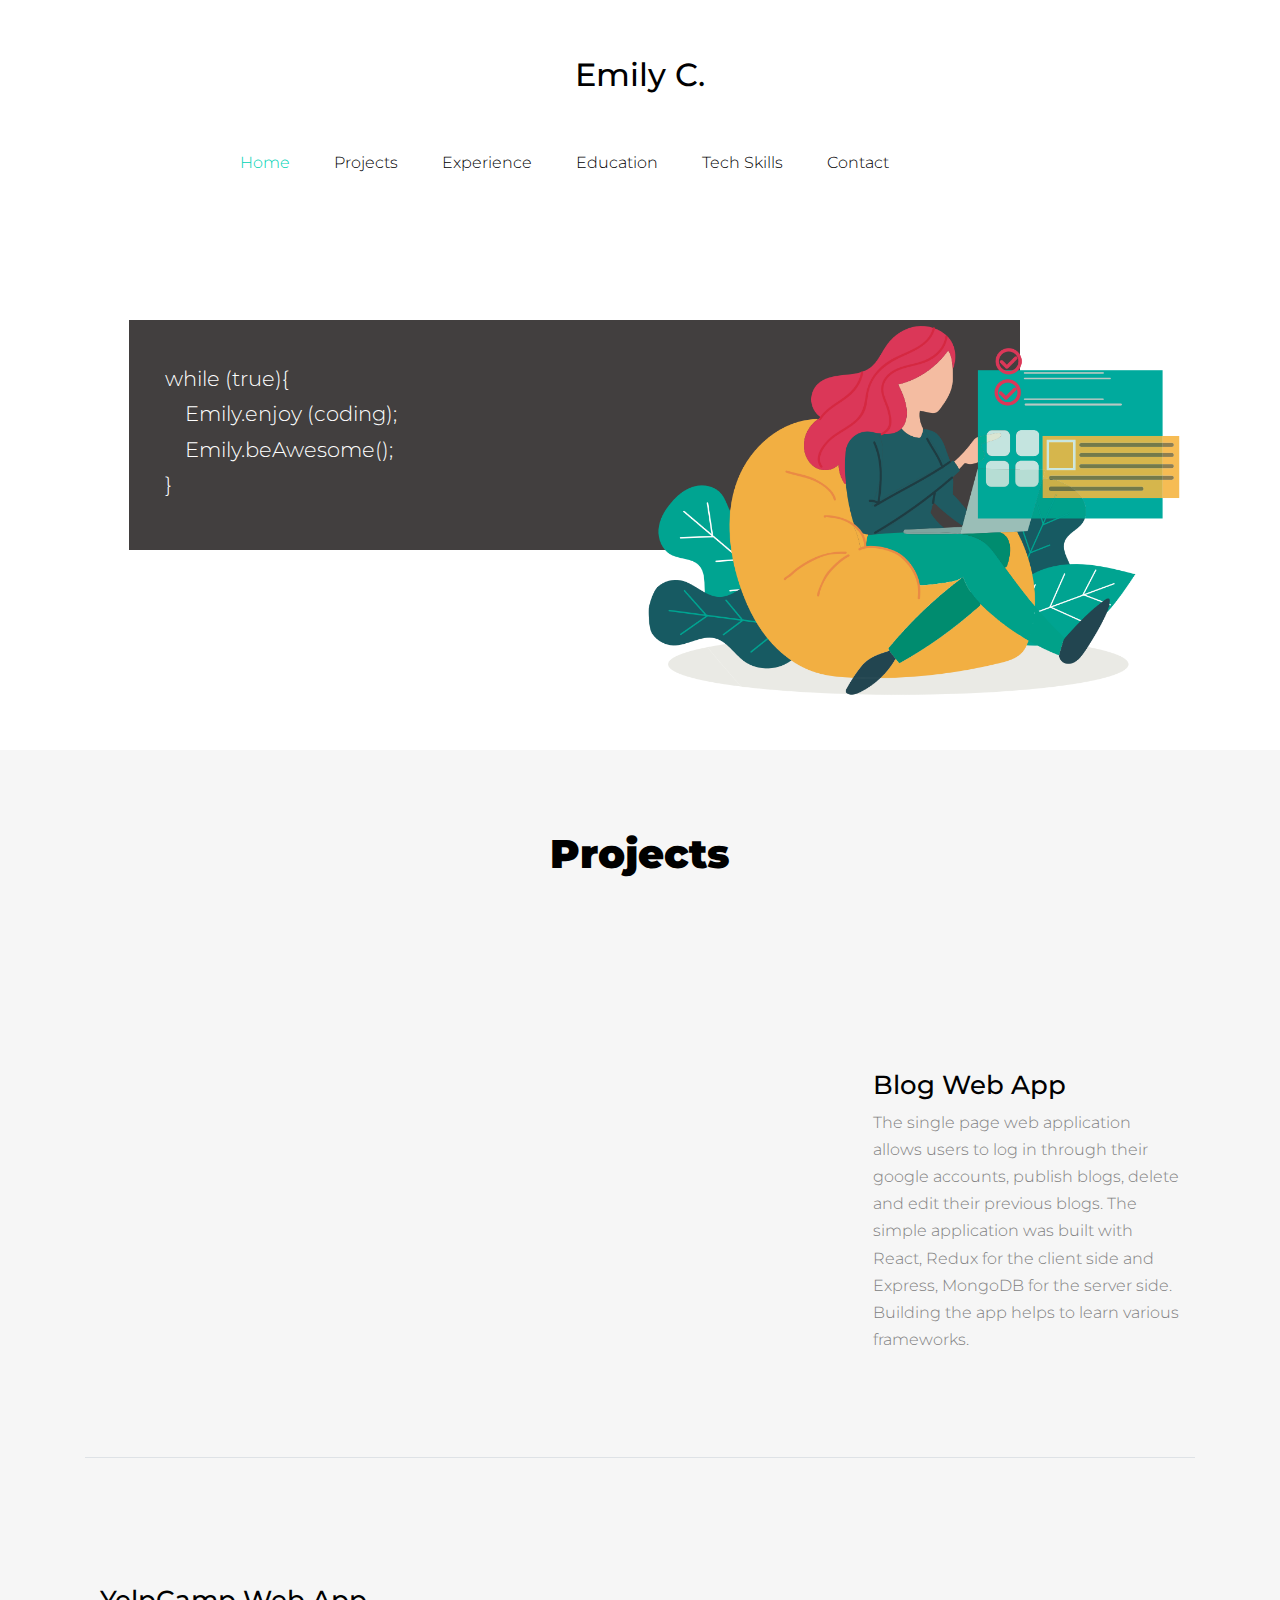
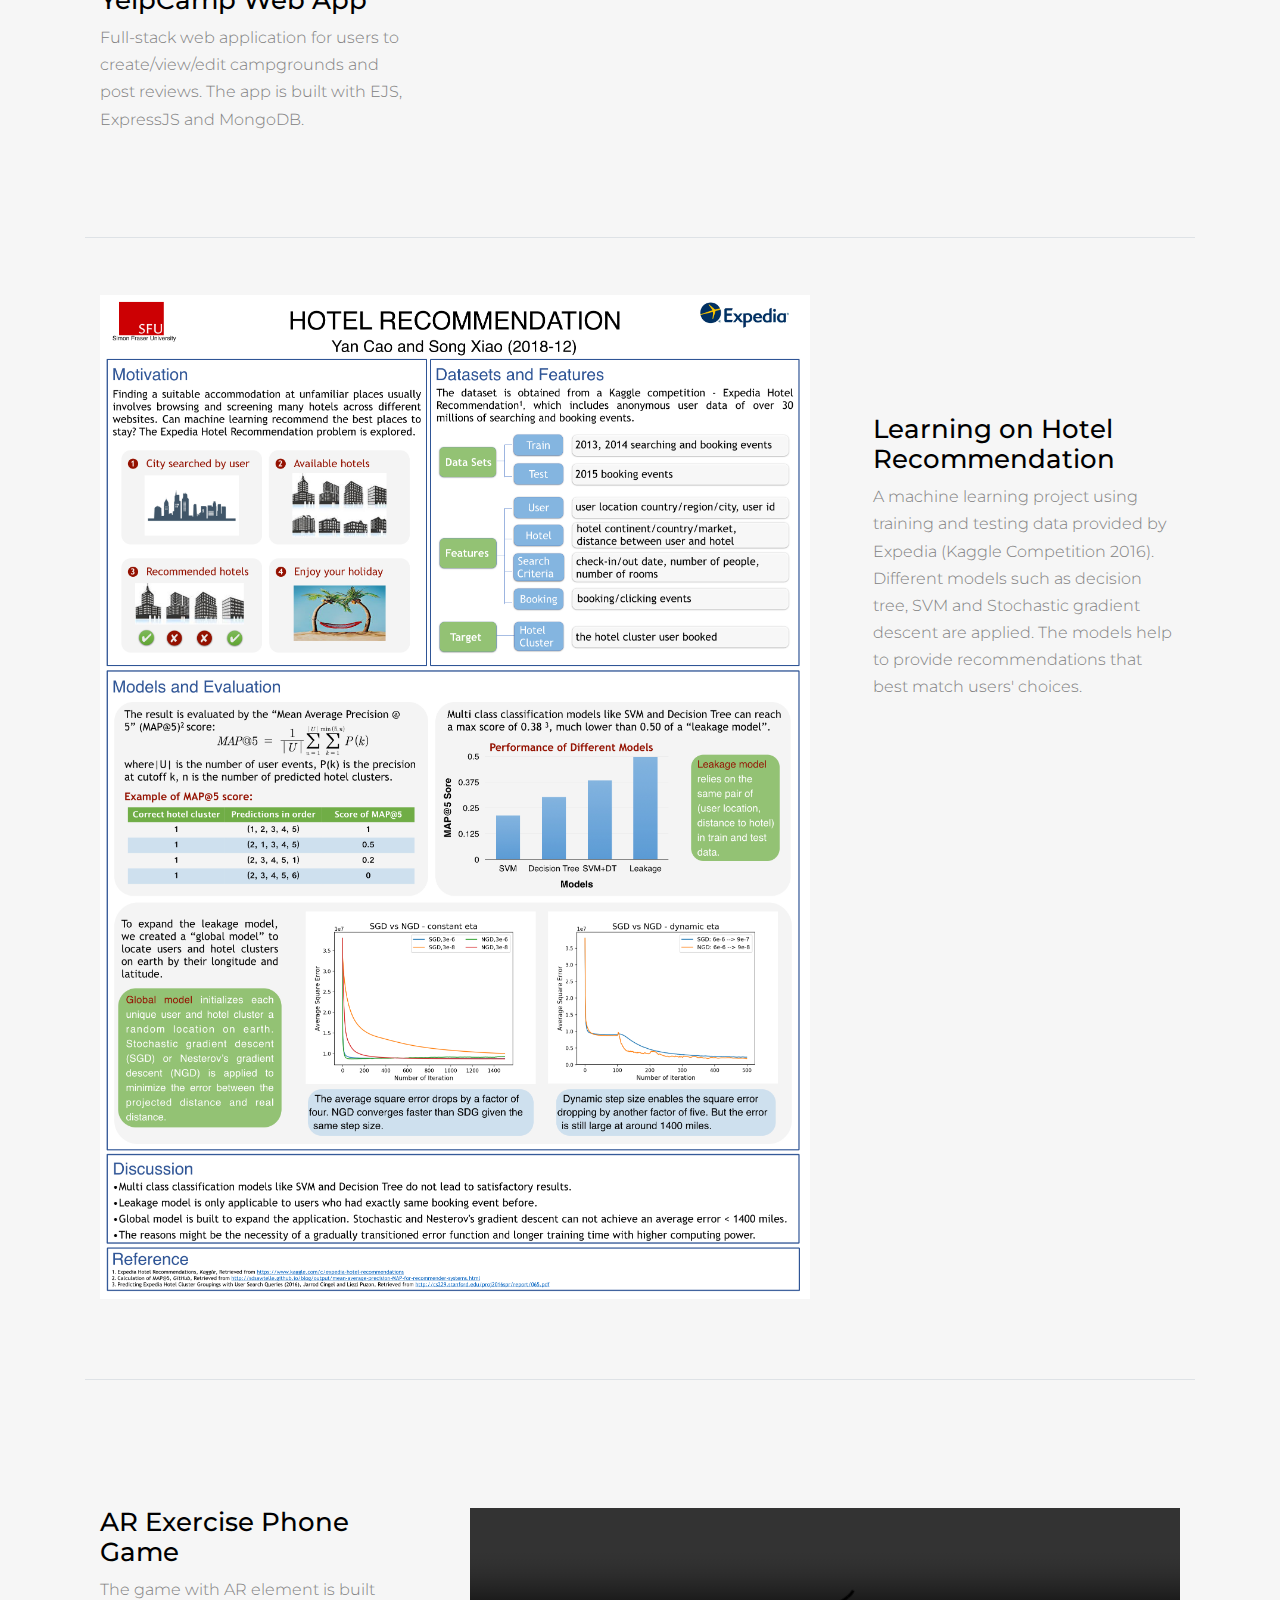
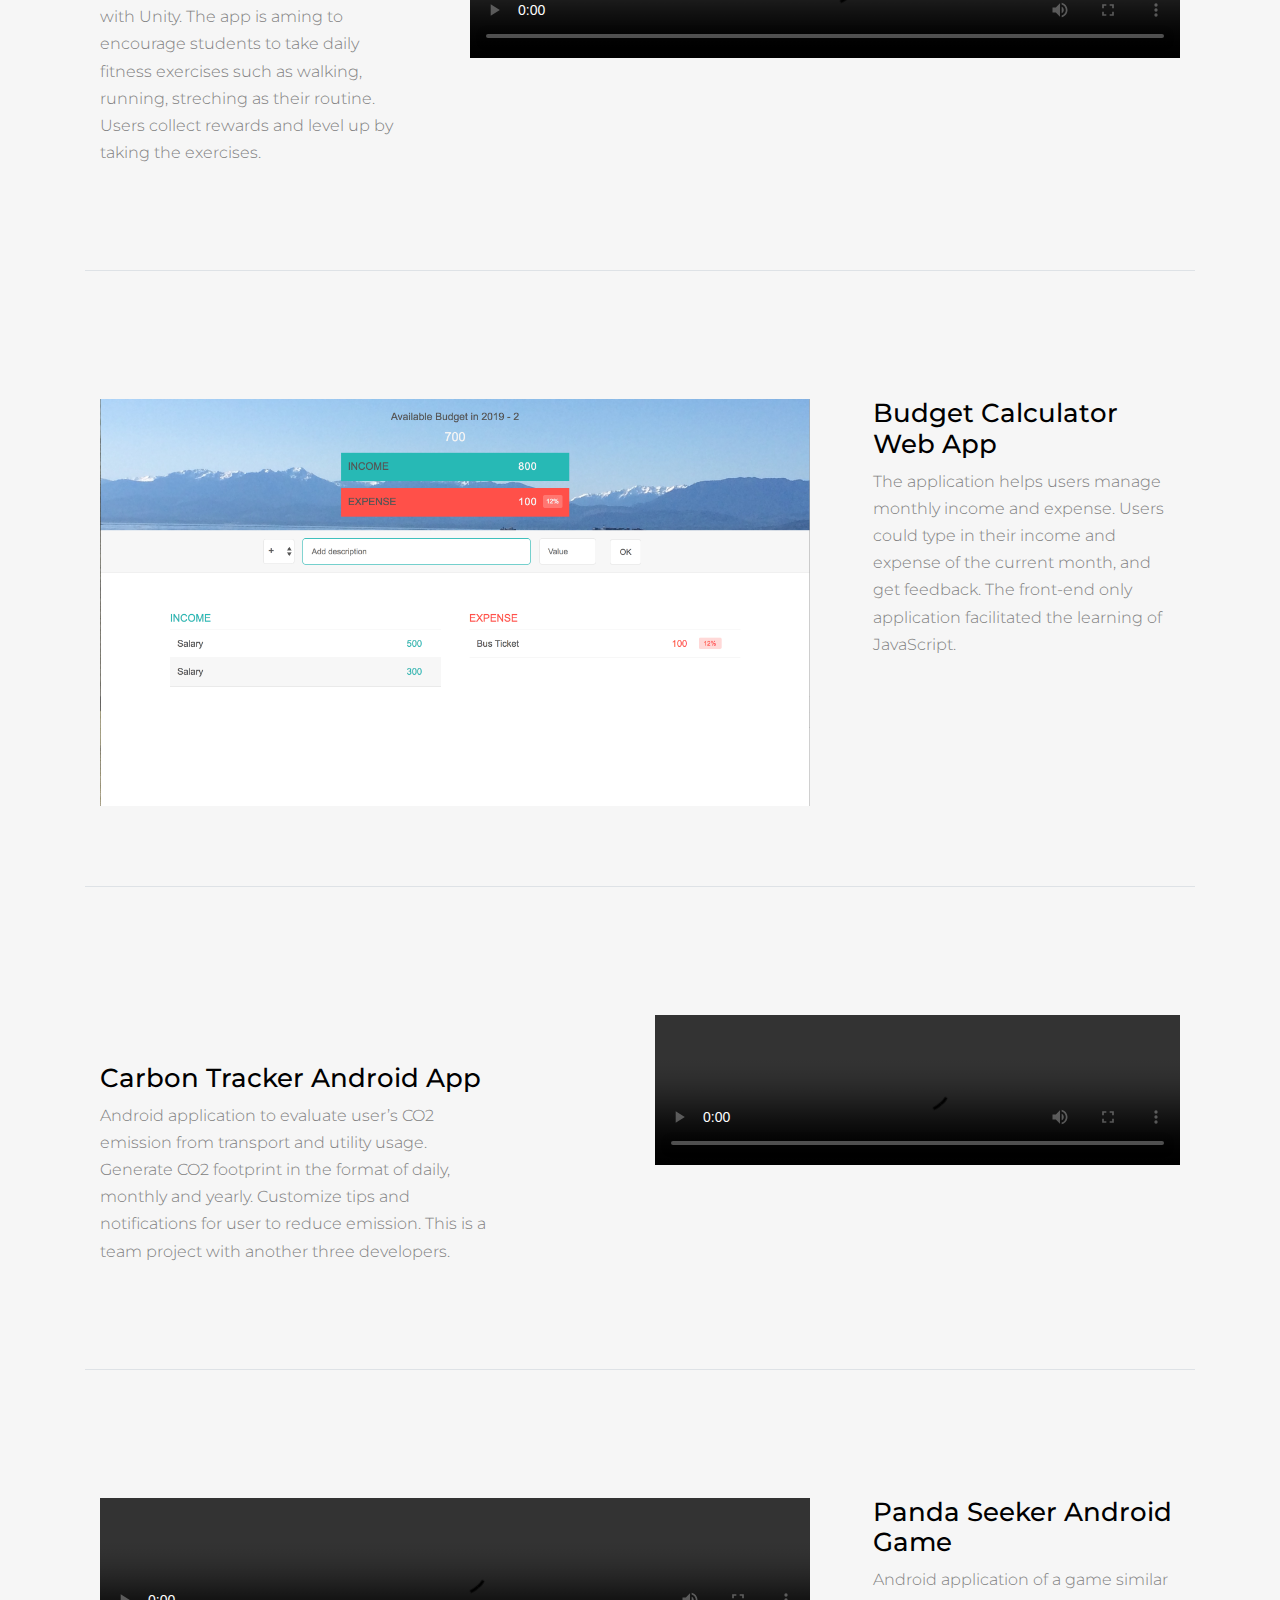
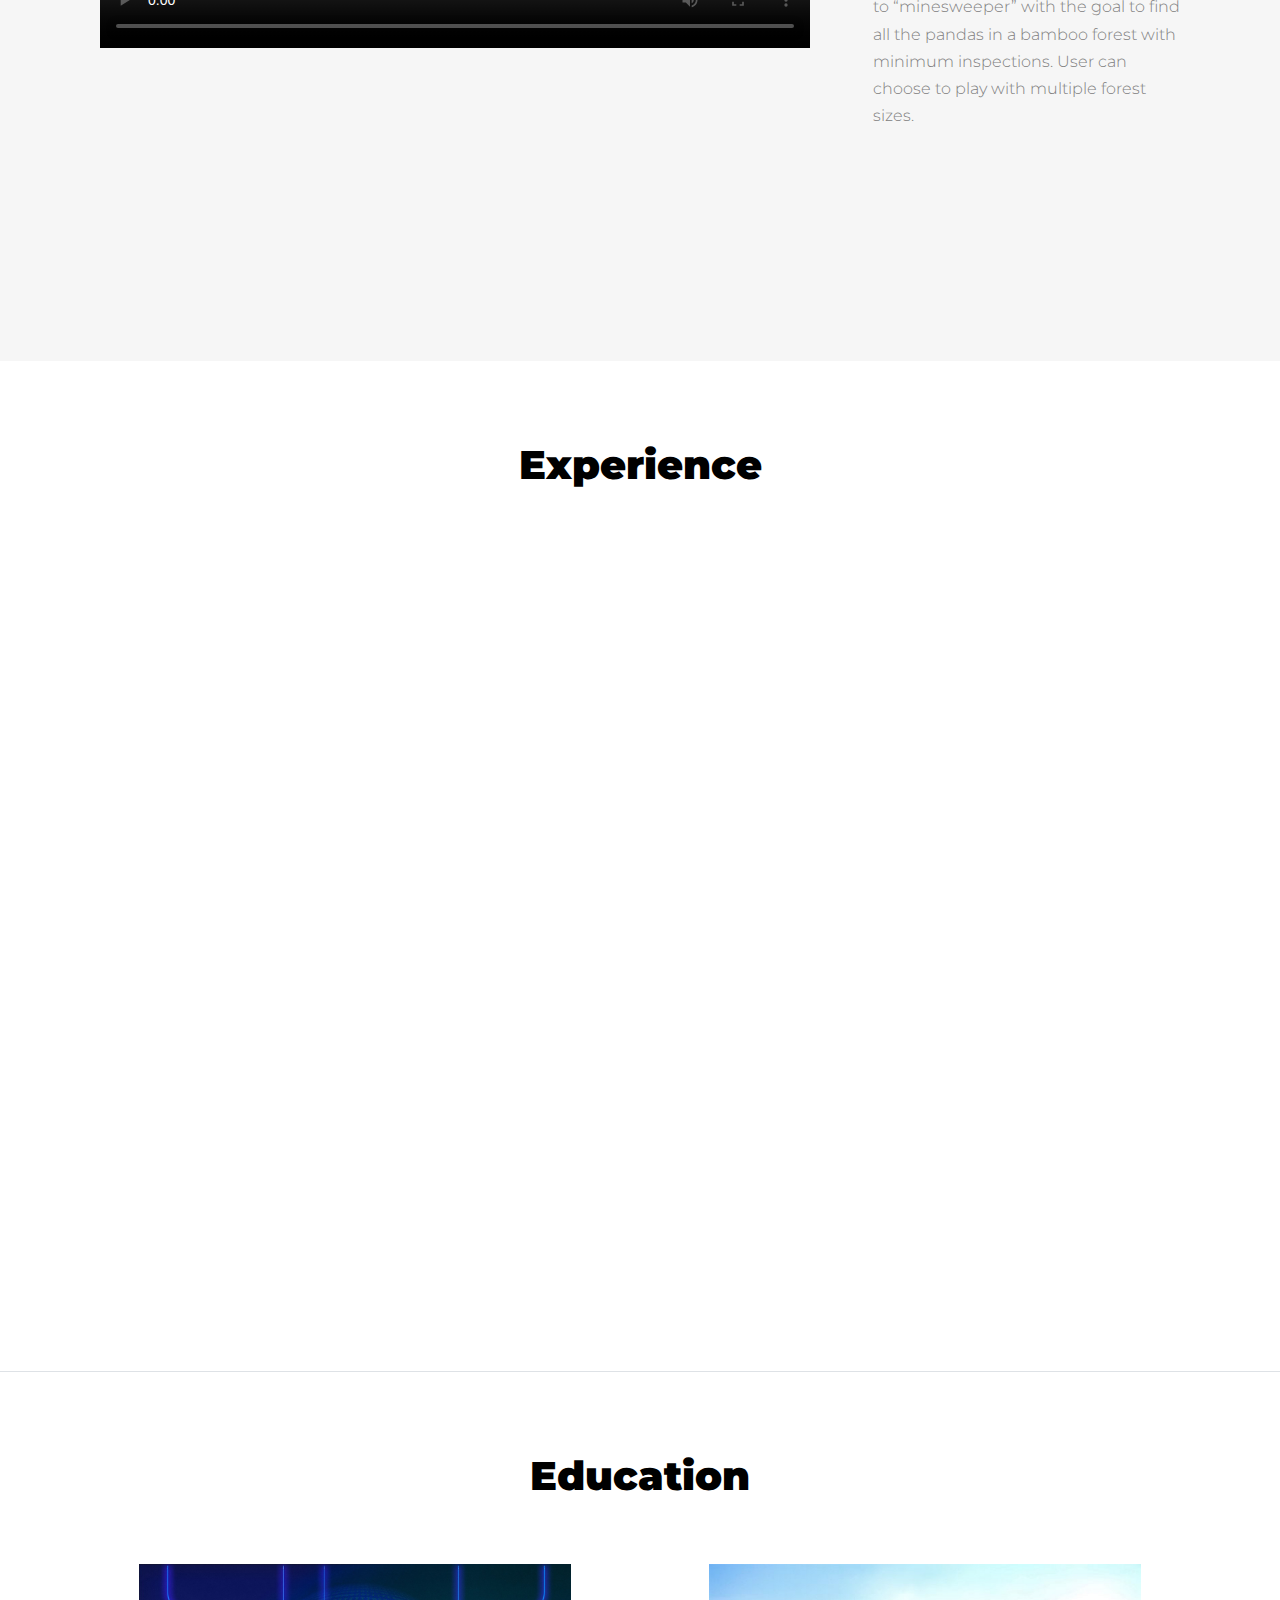
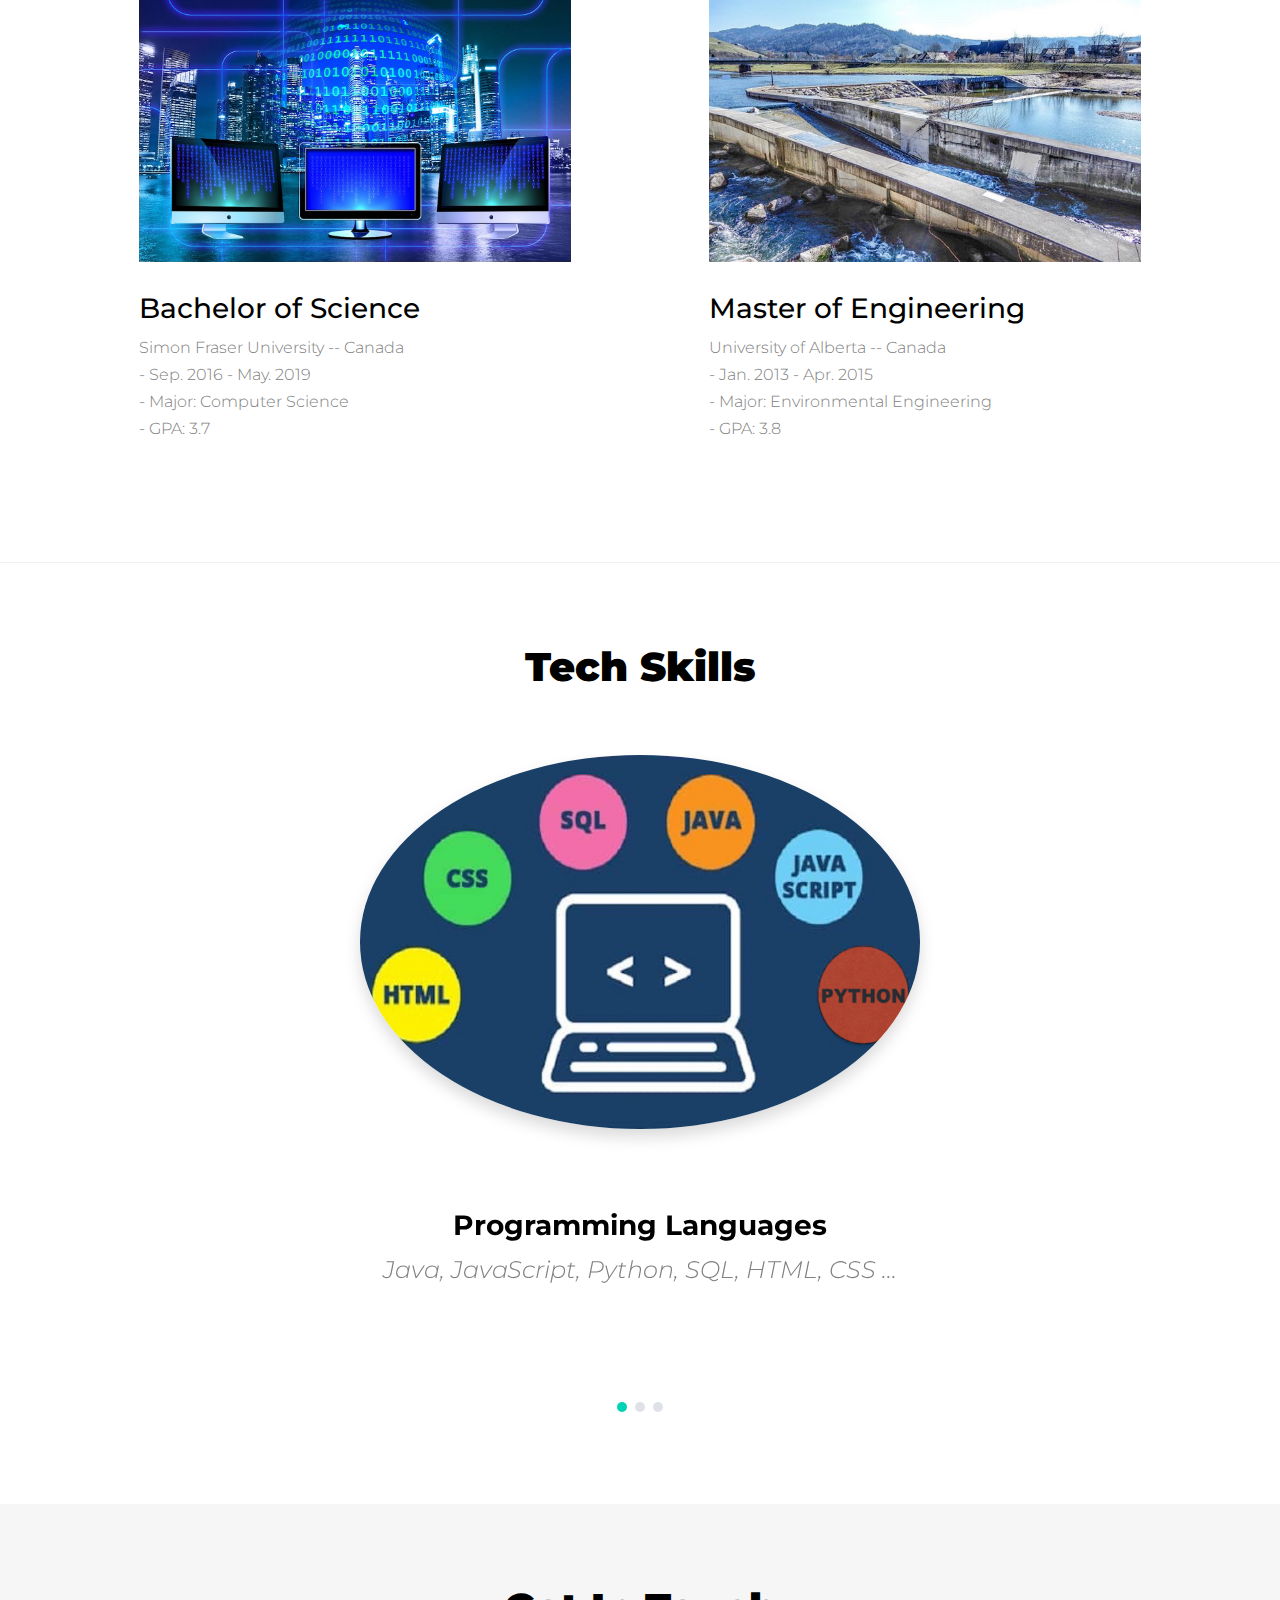
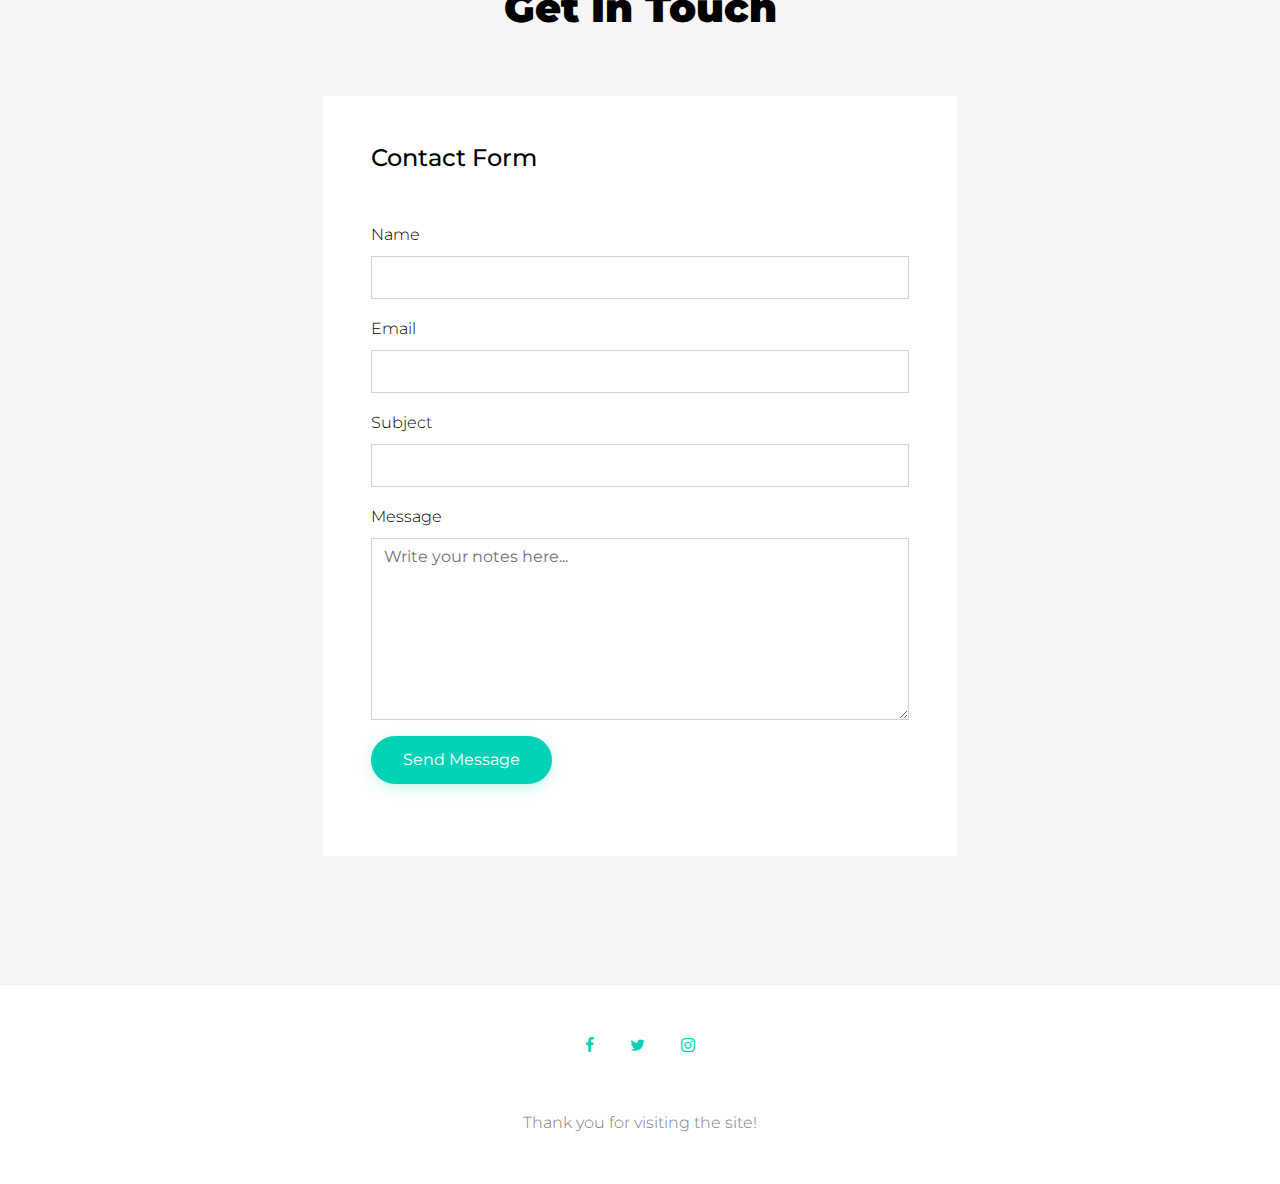
==== commit 594c42ac: "test out contact form." ====
--- a/index.html
+++ b/index.html
@@ -80,6 +80,44 @@
         <div class="container">
           <div class="row mb-5 site-section border-bottom">
             <div class="col-lg-8">
+              <a href="https://desolate-scrubland-70349.herokuapp.com/">
+                  <img width="100%" class="img-responsive" src="./resources/images/YelpCamp.png" alt="">
+              </a>
+            </div>
+            <div class="col-lg-4 pl-lg-5 ml-auto mt-md-5 project-text">
+              <h2>
+                <a href="https://desolate-scrubland-70349.herokuapp.com/" target="_blank" class="text-black">Blog Web App</a>
+              </h2>
+              <p class="mb-4">The single page web application allows users to log in through their google accounts, publish blogs, delete and edit their previous blogs. The simple application was built with React, Redux for the client side and Express, MongoDB for the server side. Building the app helps to learn various frameworks.</p>
+              <!-- <div class="author-box">
+                <div class="d-flex mb-4">
+                  <div class="mr-3">
+                    <img src="resources/images/person_1.jpg" alt="Image" class="img-fluid rounded-circle">
+                  </div>
+                  <div class="mr-auto text-black">
+                    <strong class="font-weight-bold mb-0">Amalia G.</strong> <br>
+                    Co-Founder, XYZ Inc.
+                  </div>
+                </div>
+                <blockquote>&ldquo;Lorem ipsum dolor sit amet, consectetur adipisicing elit. Ducimus vitae ipsa asperiores inventore aperiam iure?&rdquo;</blockquote>
+              </div> -->
+            </div>
+          </div>
+          <div class="mt-5 row mb-5 site-section border-bottom">
+            <div class="col-lg-8 order-1 order-lg-2">
+              <a href="https://desolate-scrubland-70349.herokuapp.com/">
+                  <img width="100%" class="img-responsive" src="./resources/images/YelpCamp.png" alt="">
+              </a>
+            </div>
+            <div class="col-lg-4 pr-lg-5 mr-auto mt-5 order-2 order-lg-1 project-text-right">
+              <h2>
+                <a href="https://desolate-scrubland-70349.herokuapp.com/" target="_blank" class="text-black">YelpCamp Web App</a>
+              </h2>
+              <p class="mb-4">Full-stack web application for users to create/view/edit campgrounds and post reviews. The app is built with EJS, ExpressJS and MongoDB.</p>
+            </div>
+          </div>
+          <div class="row mb-5 site-section border-bottom">
+            <div class="col-lg-8">
               <img src="./resources/images/KagglePoster.jpg" alt="Image" class="img-fluid img-kaggle">
             </div>
             <div class="col-lg-4 pl-lg-5 ml-auto mt-md-5 project-text">
@@ -101,40 +139,6 @@
           </div>
           <div class="mt-5 row mb-5 site-section border-bottom">
             <div class="col-lg-8 order-1 order-lg-2">
-              <a href="https://desolate-scrubland-70349.herokuapp.com/">
-                  <img width="100%" class="img-responsive" src="./resources/images/YelpCamp.png" alt="">
-              </a>
-            </div>
-            <div class="col-lg-4 pr-lg-5 mr-auto mt-5 order-2 order-lg-1 project-text-right">
-              <h2>
-                <a href="https://desolate-scrubland-70349.herokuapp.com/" target="_blank" class="text-black">YelpCamp Web App</a>
-              </h2>
-              <p class="mb-4">Full-stack web application for users to create/view/edit campgrounds and post reviews. The app is built with EJS, ExpressJS and MongoDB.</p>
-            </div>
-          </div>
-          <div class="row mb-5 site-section border-bottom">
-            <div class="col-lg-8">
-              <img src="./resources/images/KagglePoster.jpg" alt="Image" class="img-fluid img-kaggle">
-            </div>
-            <div class="col-lg-4 pl-lg-5 ml-auto mt-md-5 project-text">
-              <h2 class="text-black">Learning on Hotel Recommendation</h2>
-              <p class="mb-4">A machine learning project using training and testing data provided by Expedia (Kaggle Competition 2016). Different models such as decision tree, SVM and Stochastic gradient descent are applied. The models help to provide recommendations that best match users' choices.</p>
-              <!-- <div class="author-box">
-                <div class="d-flex mb-4">
-                  <div class="mr-3">
-                    <img src="resources/images/person_1.jpg" alt="Image" class="img-fluid rounded-circle">
-                  </div>
-                  <div class="mr-auto text-black">
-                    <strong class="font-weight-bold mb-0">Amalia G.</strong> <br>
-                    Co-Founder, XYZ Inc.
-                  </div>
-                </div>
-                <blockquote>&ldquo;Lorem ipsum dolor sit amet, consectetur adipisicing elit. Ducimus vitae ipsa asperiores inventore aperiam iure?&rdquo;</blockquote>
-              </div> -->
-            </div>
-          </div>
-          <div class="mt-5 row mb-5 site-section border-bottom">
-            <div class="col-lg-8 order-1 order-lg-2">
               <video width="100%" controls>                
                     <source src="./resources/videos/trailer.mp4" type="video/mp4"> 
                   </video>
@@ -327,22 +331,18 @@
         </div>
         <div class="row justify-content-center">
           <div class="col-lg-7 mb-5">
-            <form action="http://formspree.io/emilyhappyhk@gmail.com" method="post" class="p-5 bg-white">              
-              <h2 class="h4 text-black mb-5">Contact Form</h2> 
-              <div class="row form-group">
-                <div class="col-md-6 mb-3 mb-md-0">
-                  <label class="text-black" for="fname">First Name</label>
-                  <input type="text" id="fname" class="form-control rounded-0">
-                </div>
-                <div class="col-md-6">
-                  <label class="text-black" for="lname">Last Name</label>
-                  <input type="text" id="lname" class="form-control rounded-0">
-                </div>
-              </div>
+            <form action="https://formspree.io/emilyhappyhk@gmail.com" method="post" class="p-5 bg-white">              
+              <h2 class="h4 text-black mb-5">Contact Form</h2>
+              <div class="row form-group">                
+                <div class="col-md-12">
+                  <label class="text-black" for="name">Name</label> 
+                  <input type="text" id="fname" class="form-control rounded-0" required>
+                </div>
+              </div> 
               <div class="row form-group">                
                 <div class="col-md-12">
                   <label class="text-black" for="email">Email</label> 
-                  <input type="email" id="email" class="form-control rounded-0">
+                  <input type="email" id="email" class="form-control rounded-0" pattern="/^[a-zA-Z0-9.!#$%&'*+/=?^_`{|}~-]+@[a-zA-Z0-9-]+(?:\.[a-zA-Z0-9-]+)*$/" required>
                 </div>
               </div>
               <div class="row form-group">                
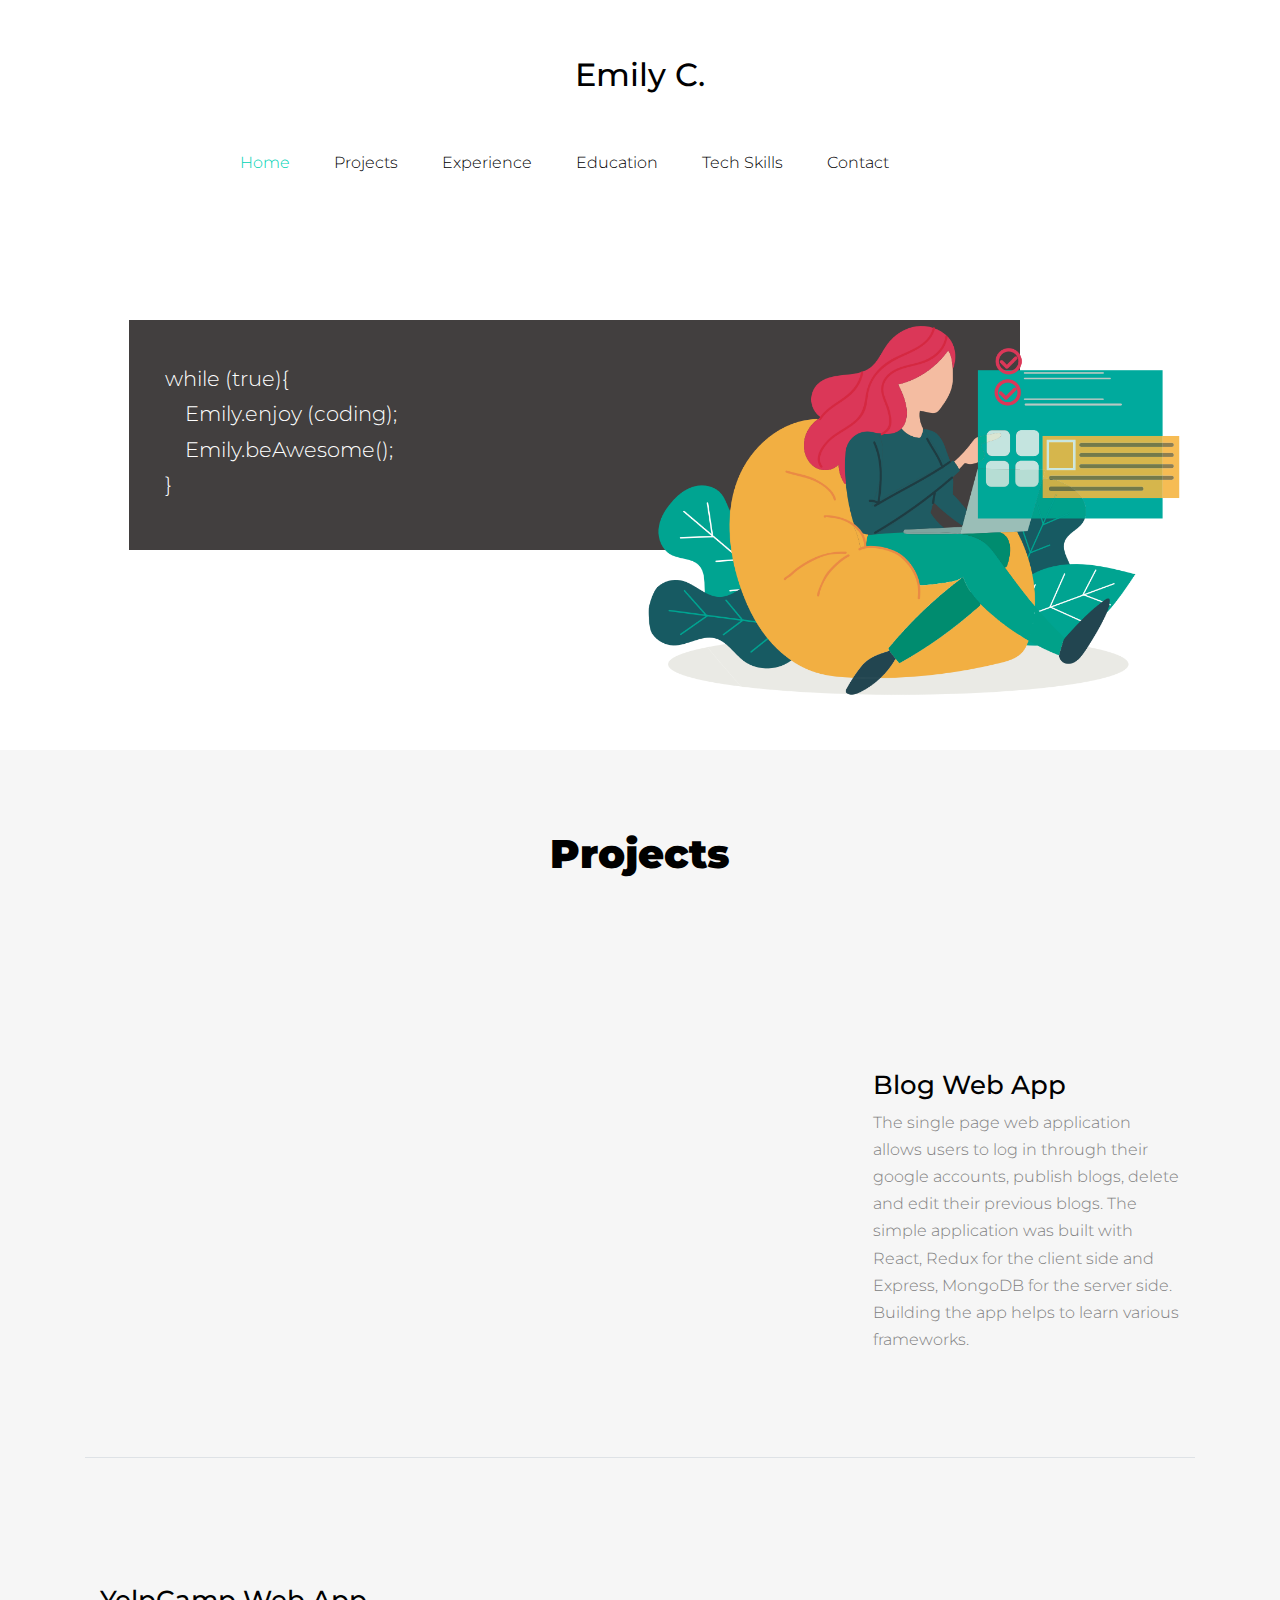
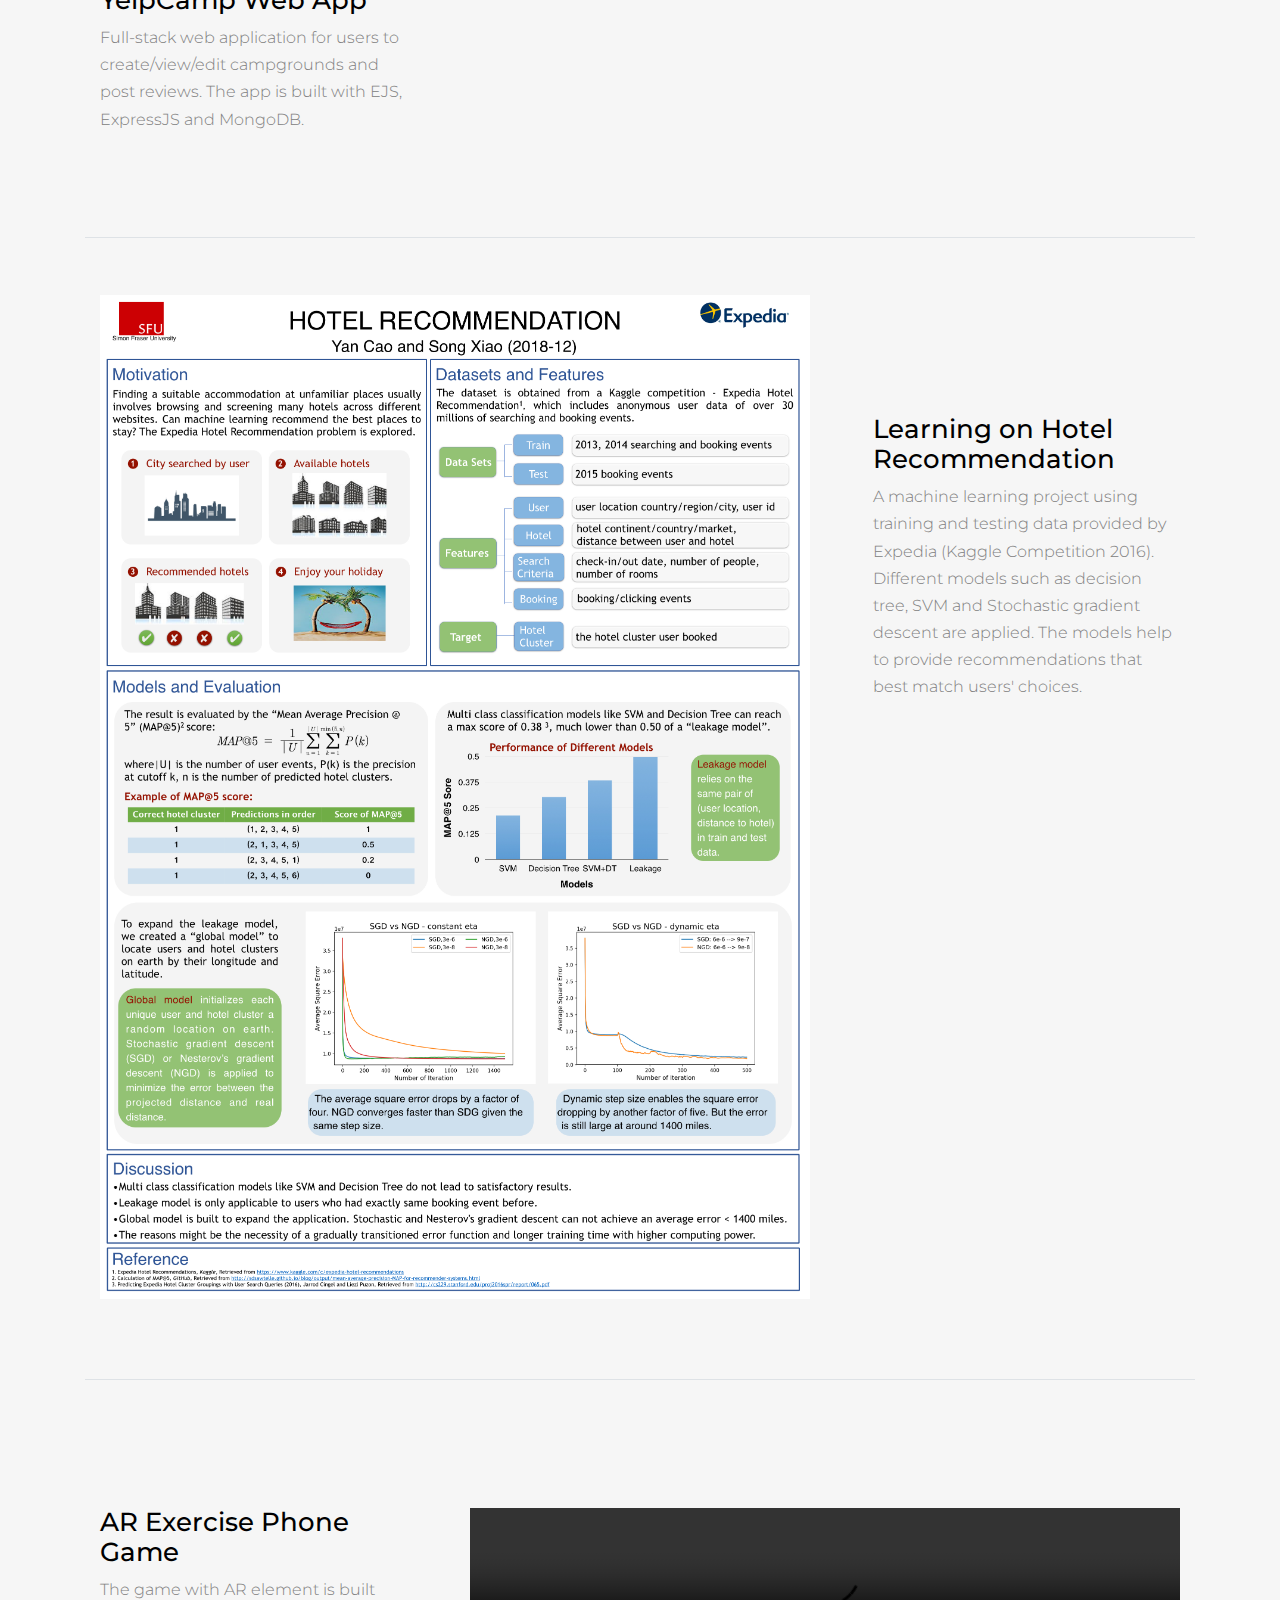
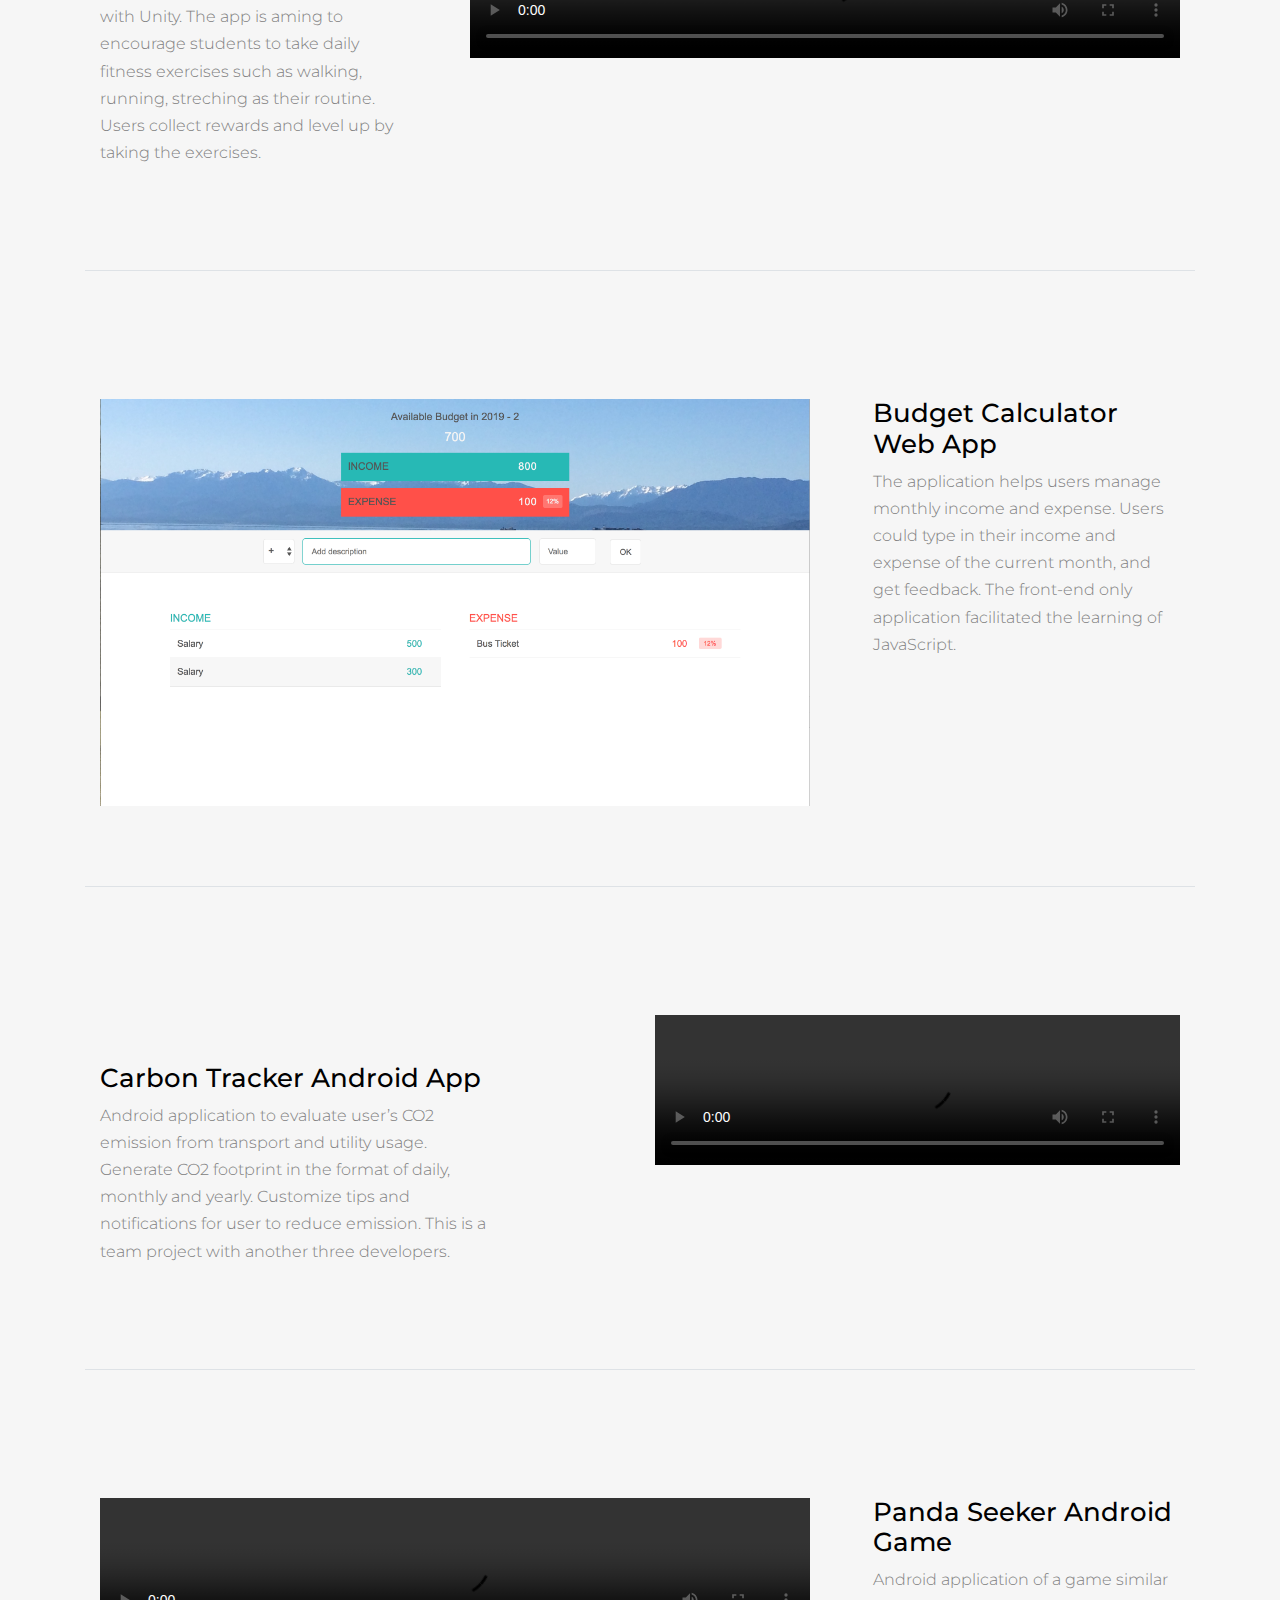
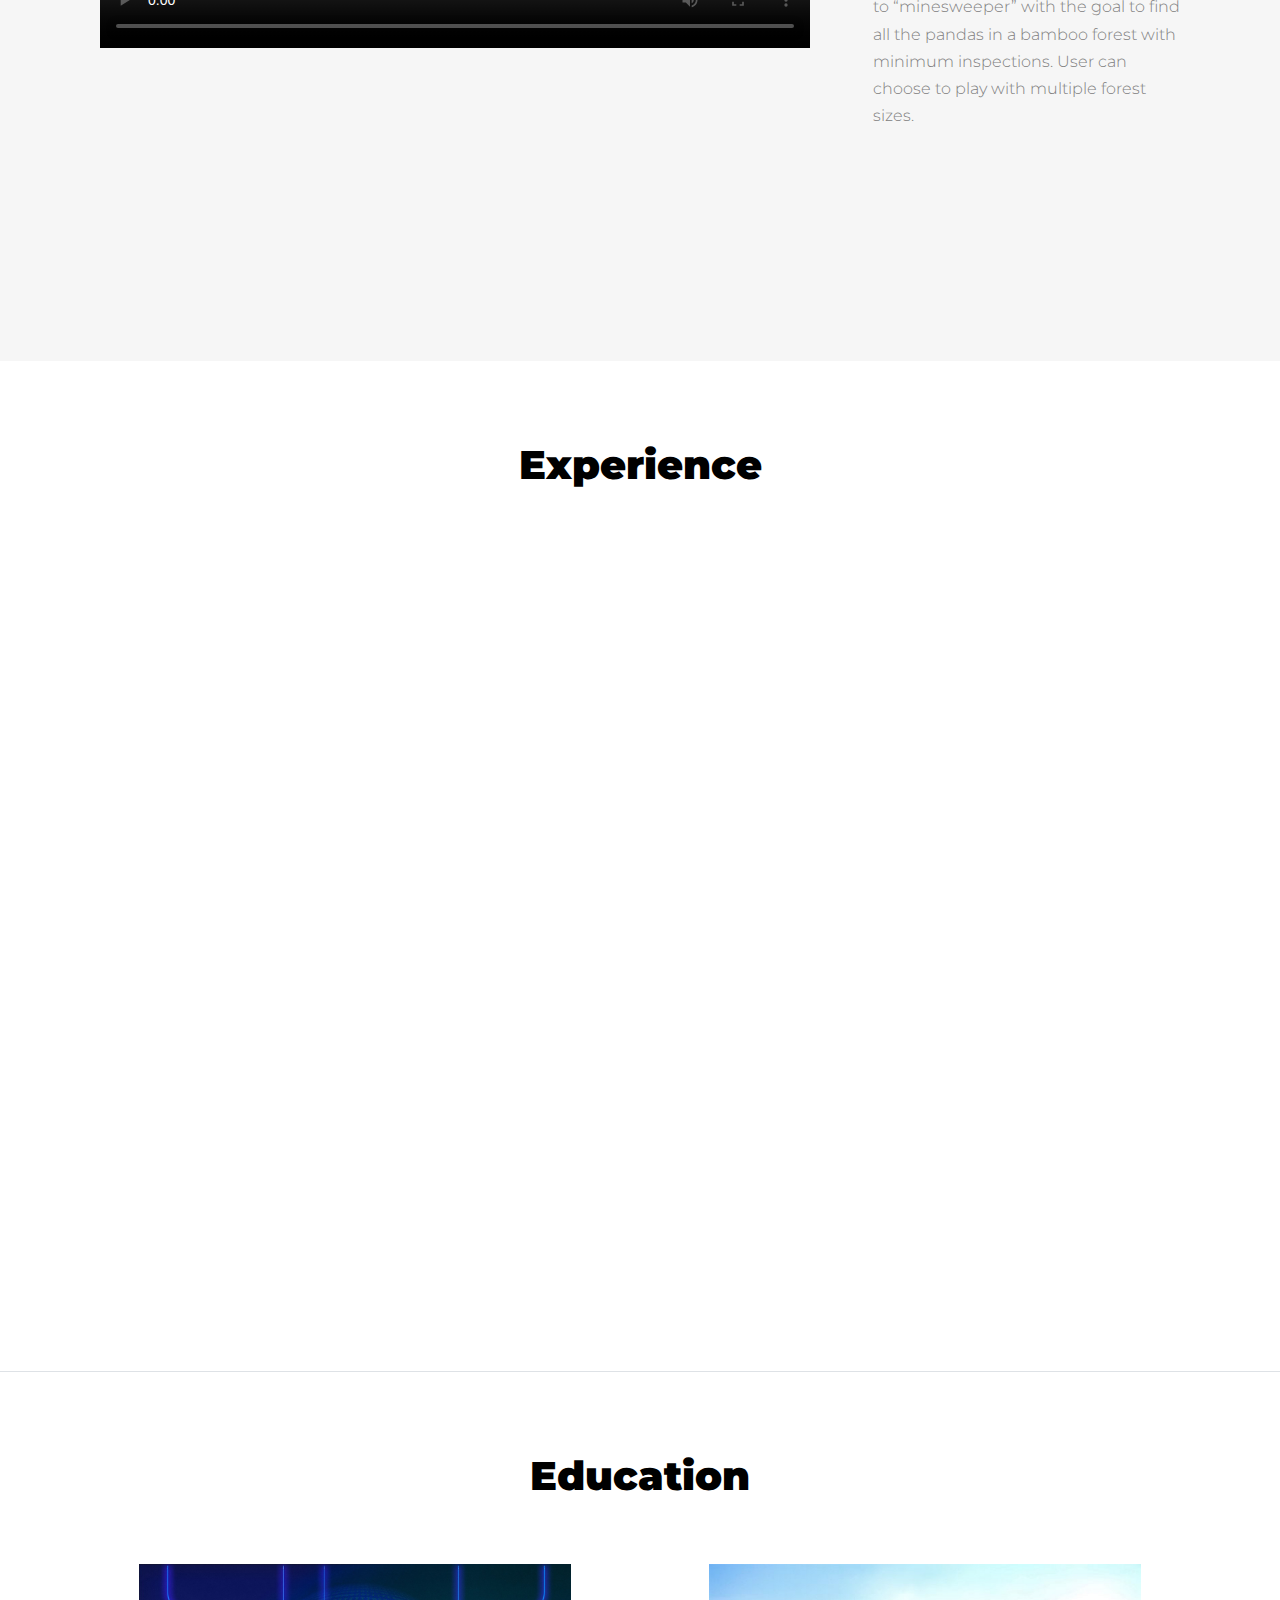
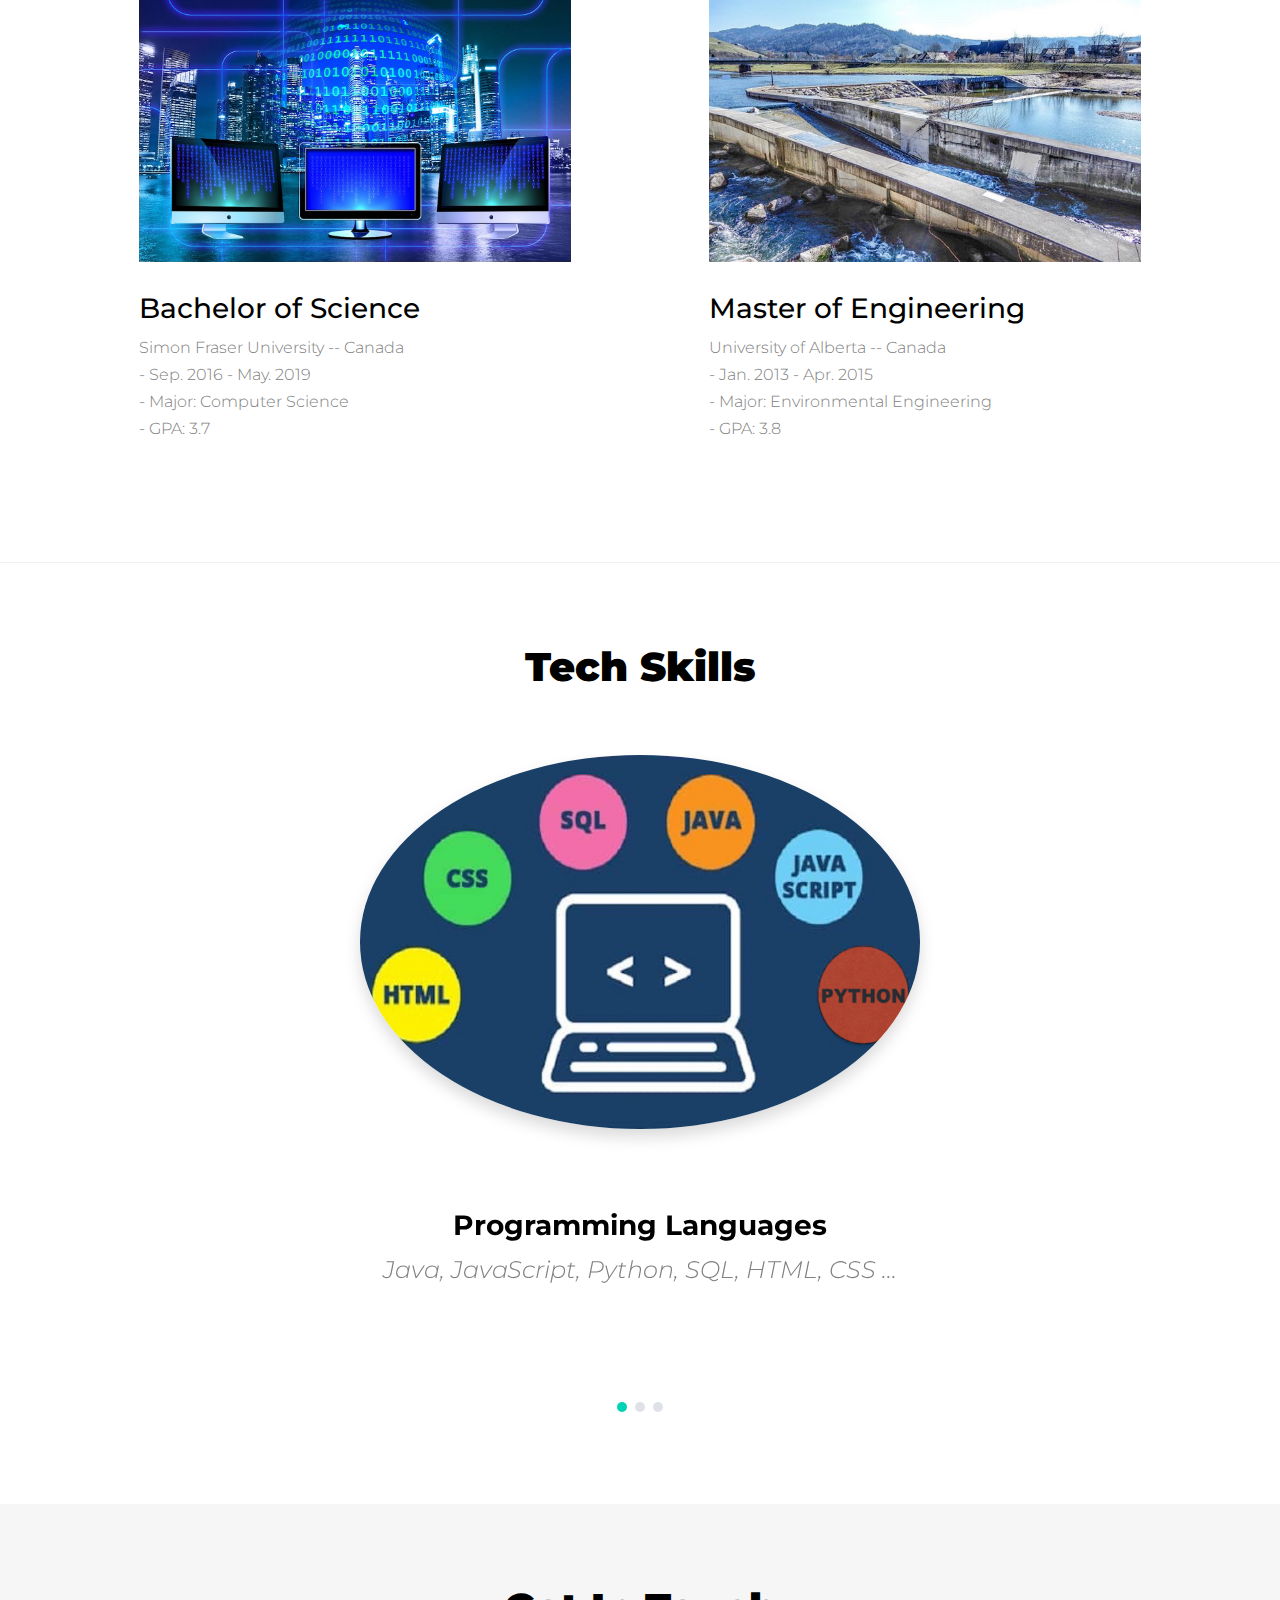
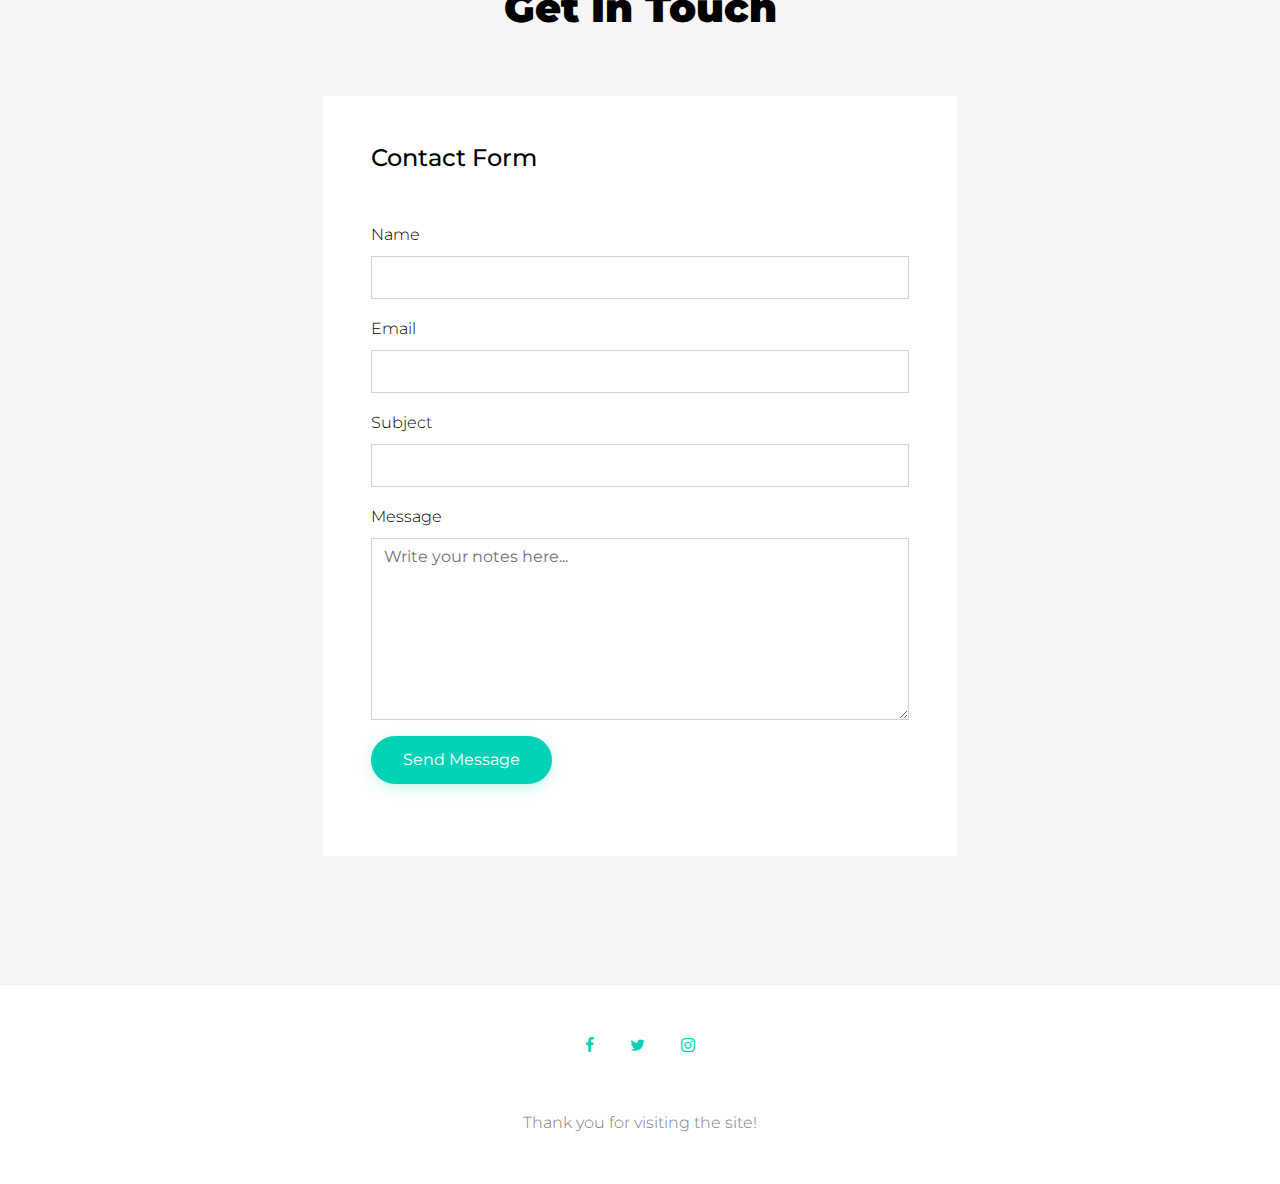
==== commit e9f1d262: "minor change" ====
--- a/index.html
+++ b/index.html
@@ -342,7 +342,7 @@
               <div class="row form-group">                
                 <div class="col-md-12">
                   <label class="text-black" for="email">Email</label> 
-                  <input type="email" id="email" class="form-control rounded-0" pattern="/^[a-zA-Z0-9.!#$%&'*+/=?^_`{|}~-]+@[a-zA-Z0-9-]+(?:\.[a-zA-Z0-9-]+)*$/" required>
+                  <input type="email" id="email" class="form-control rounded-0" required>
                 </div>
               </div>
               <div class="row form-group">                
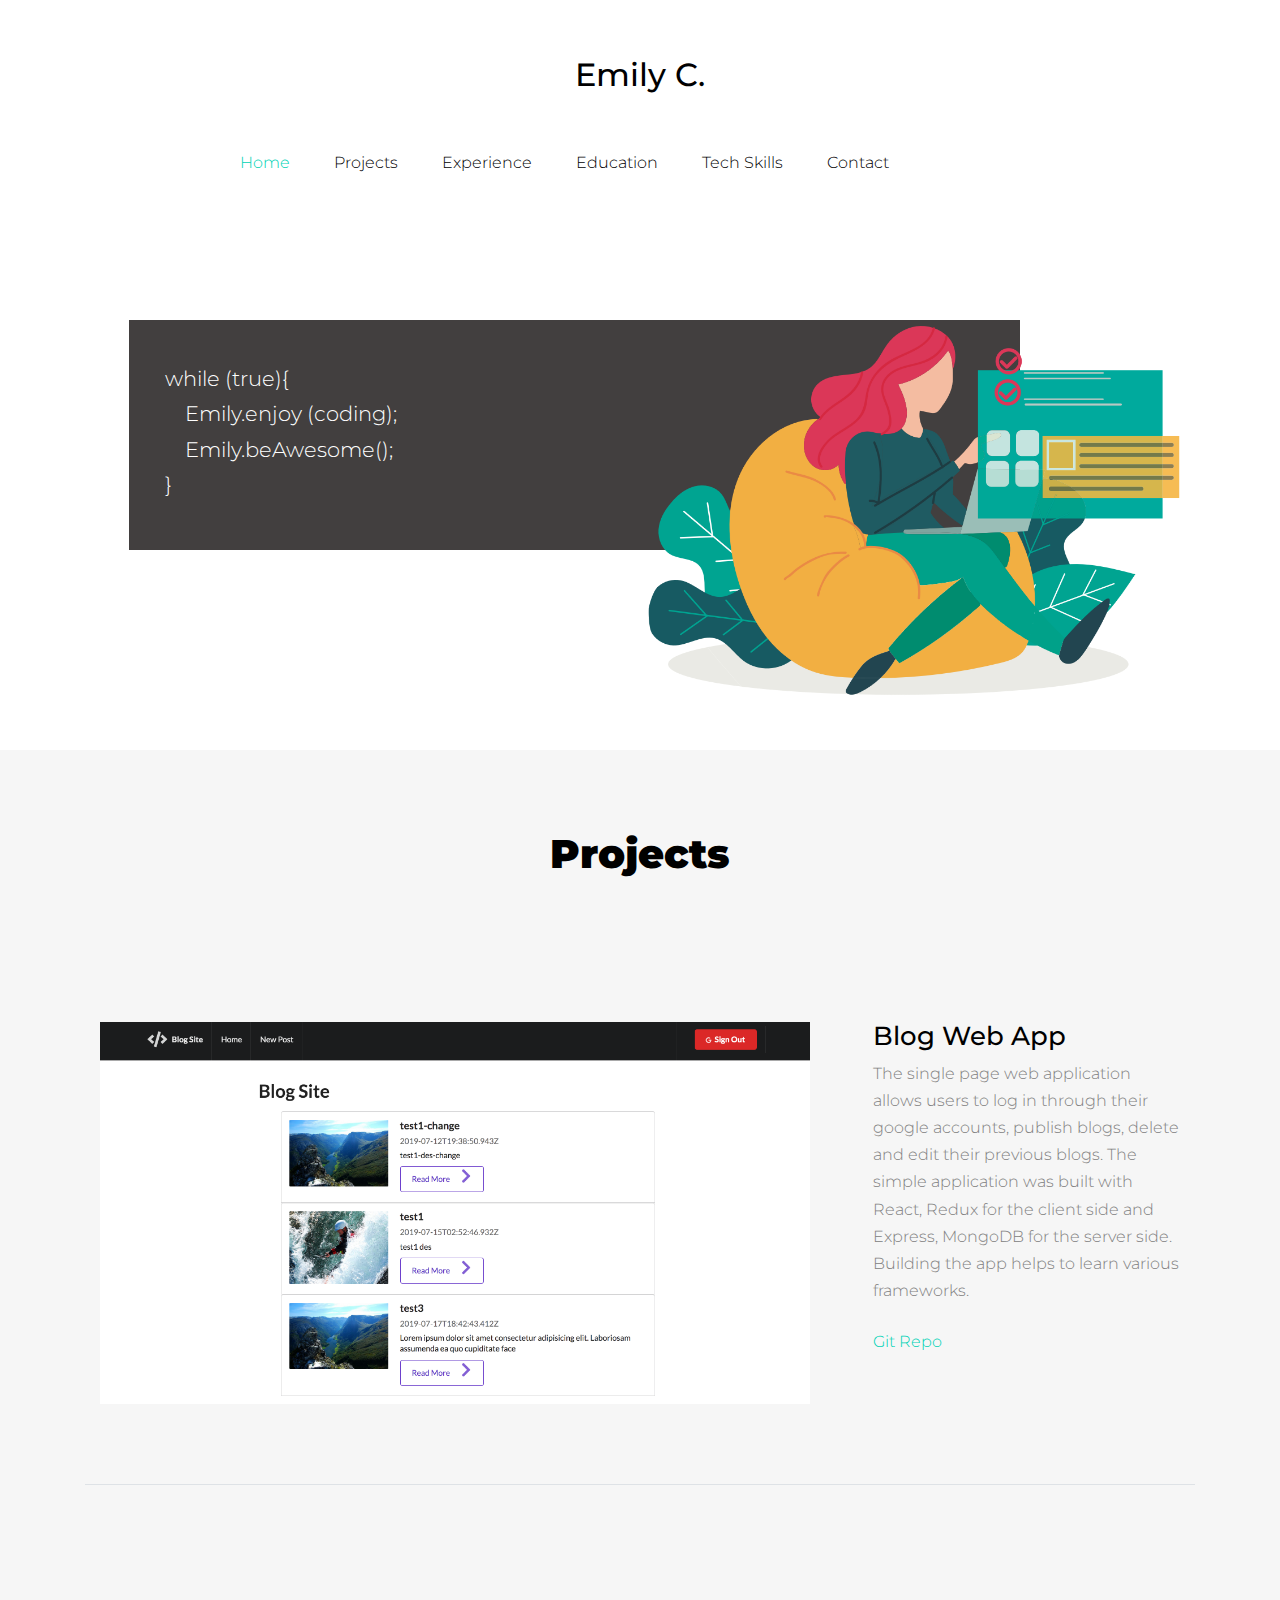
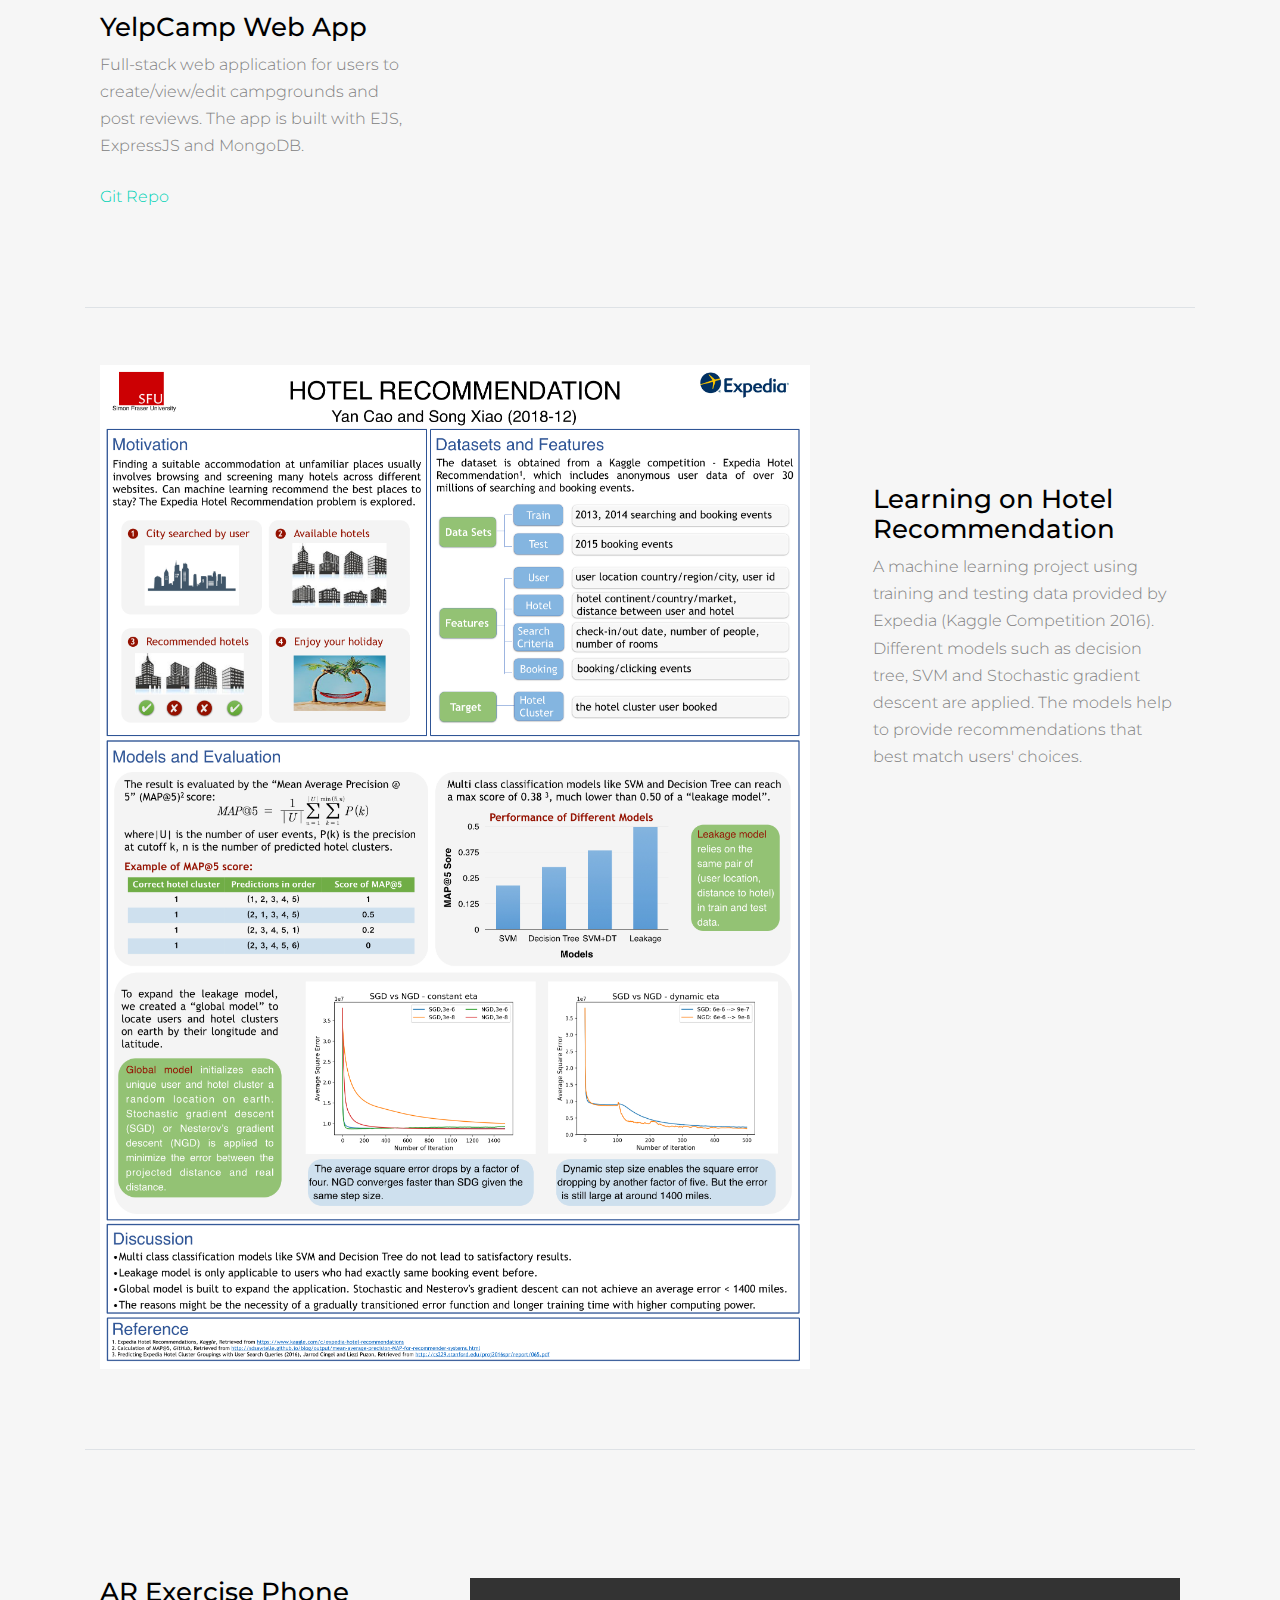
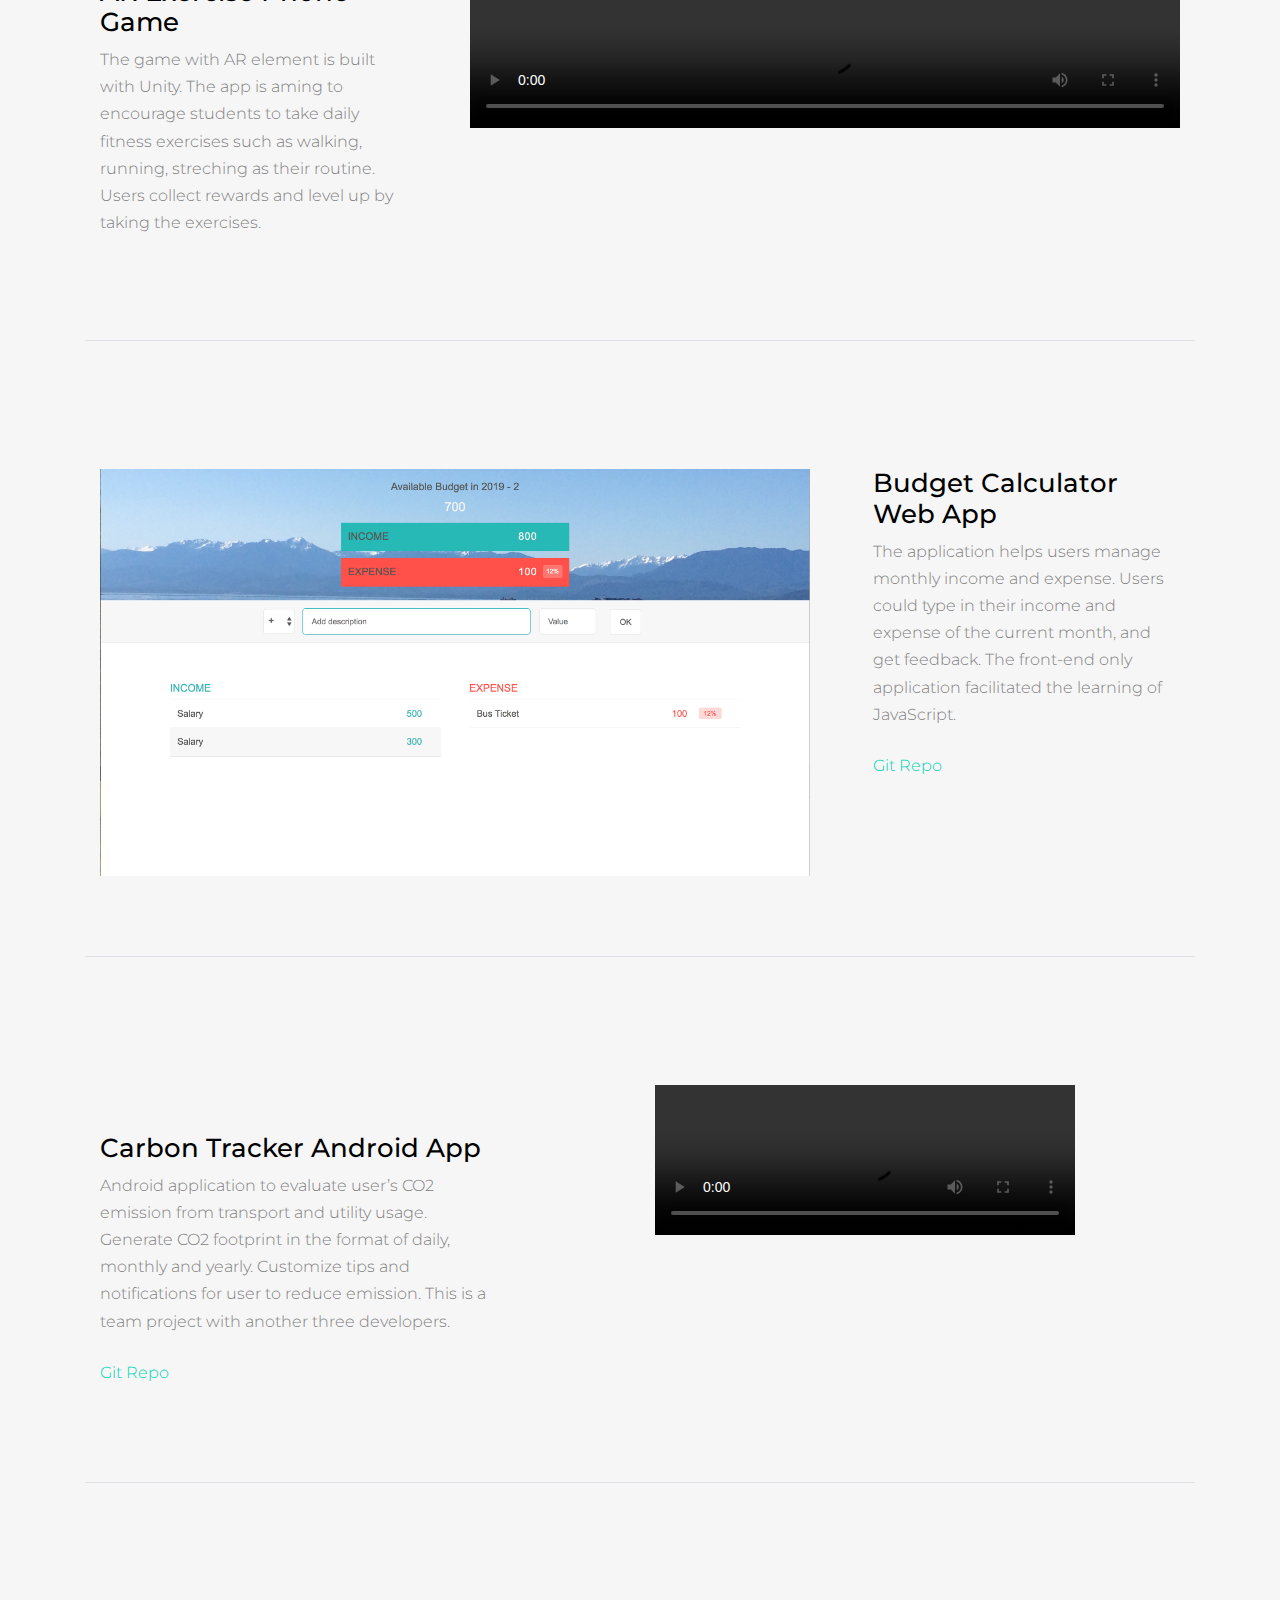
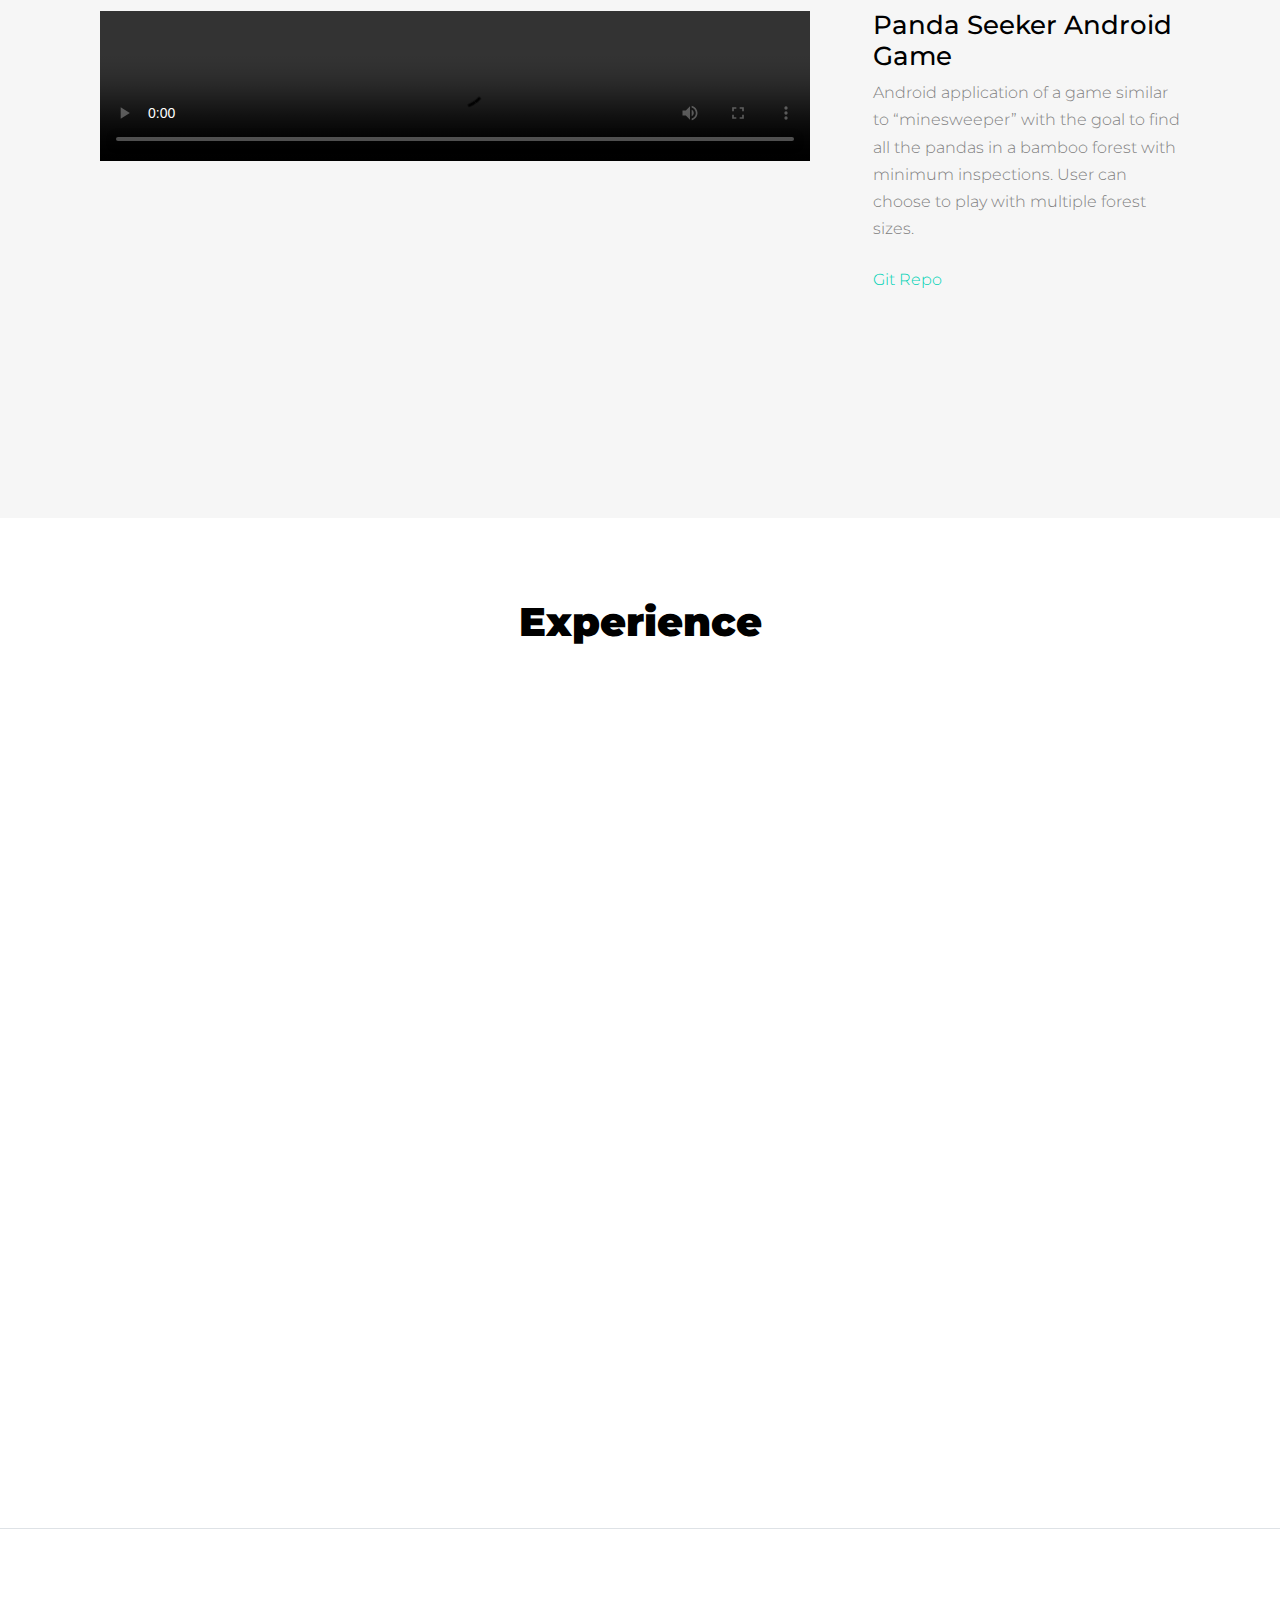
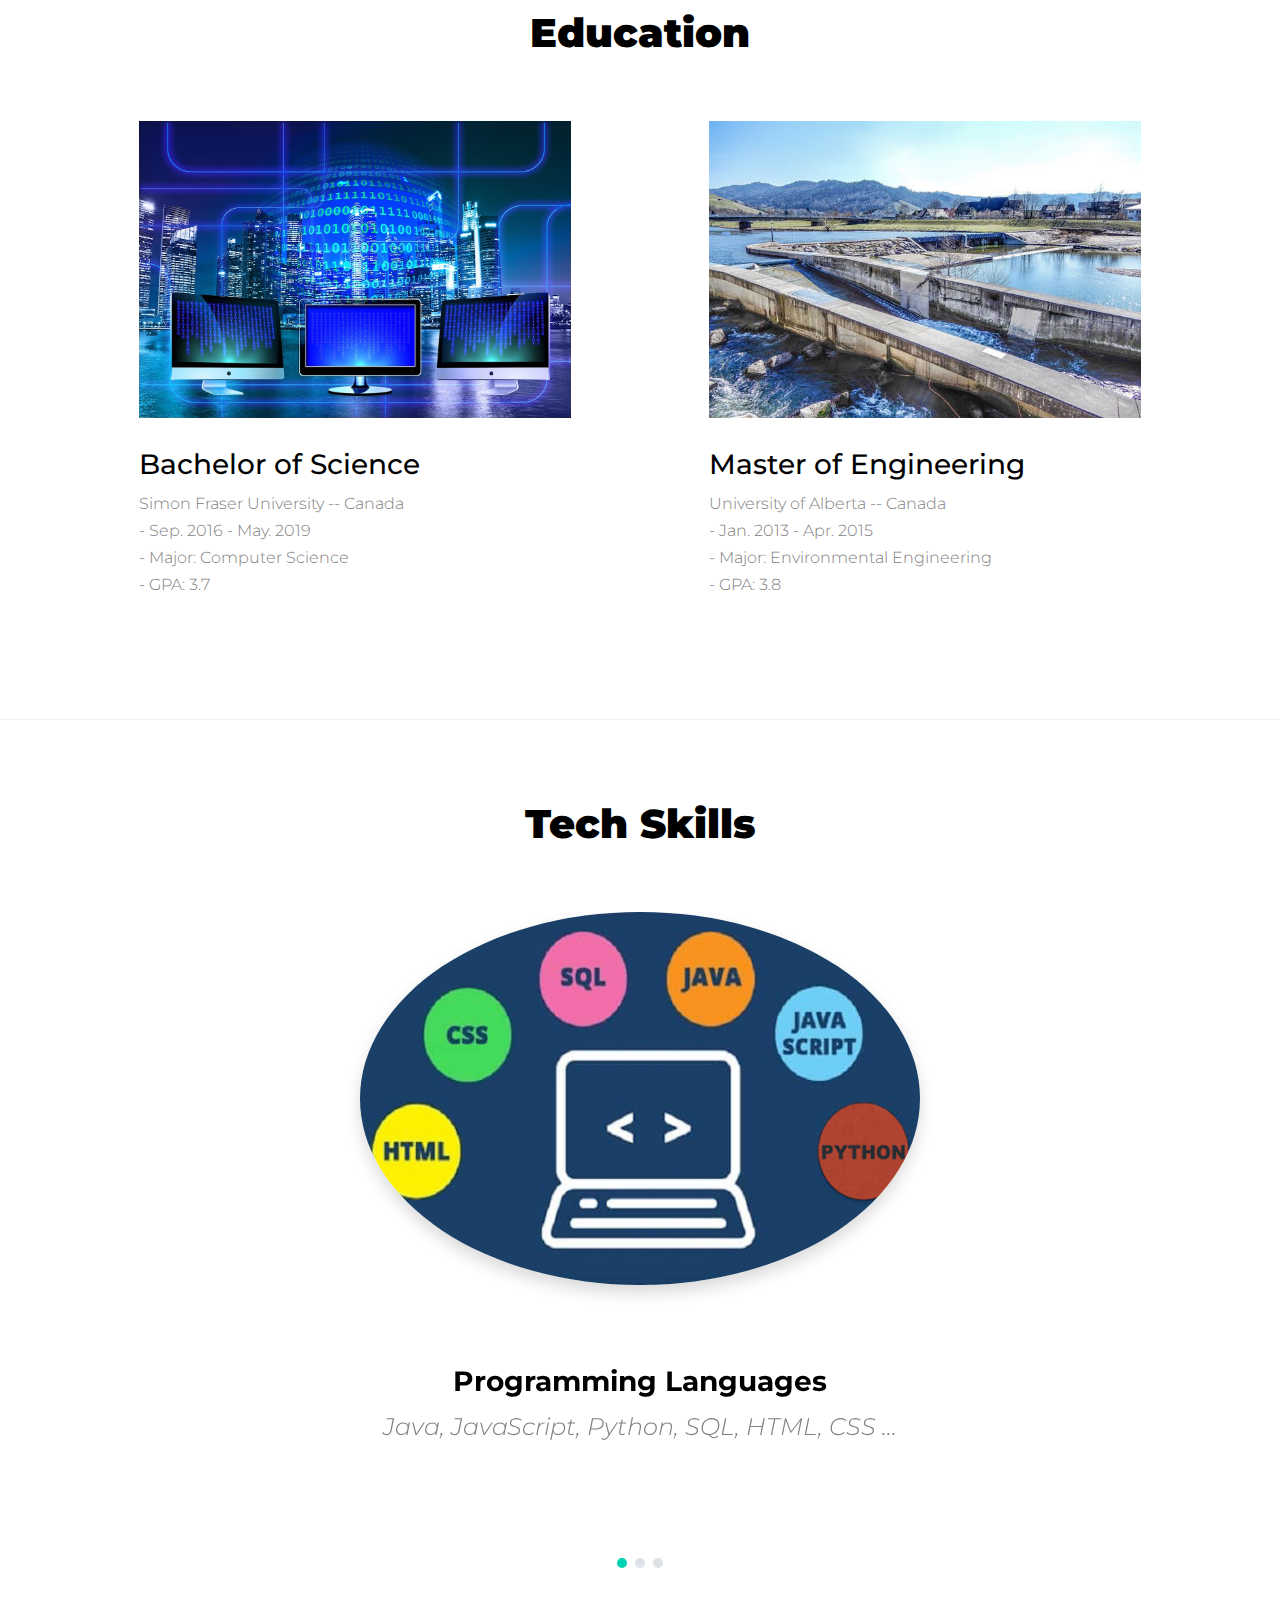
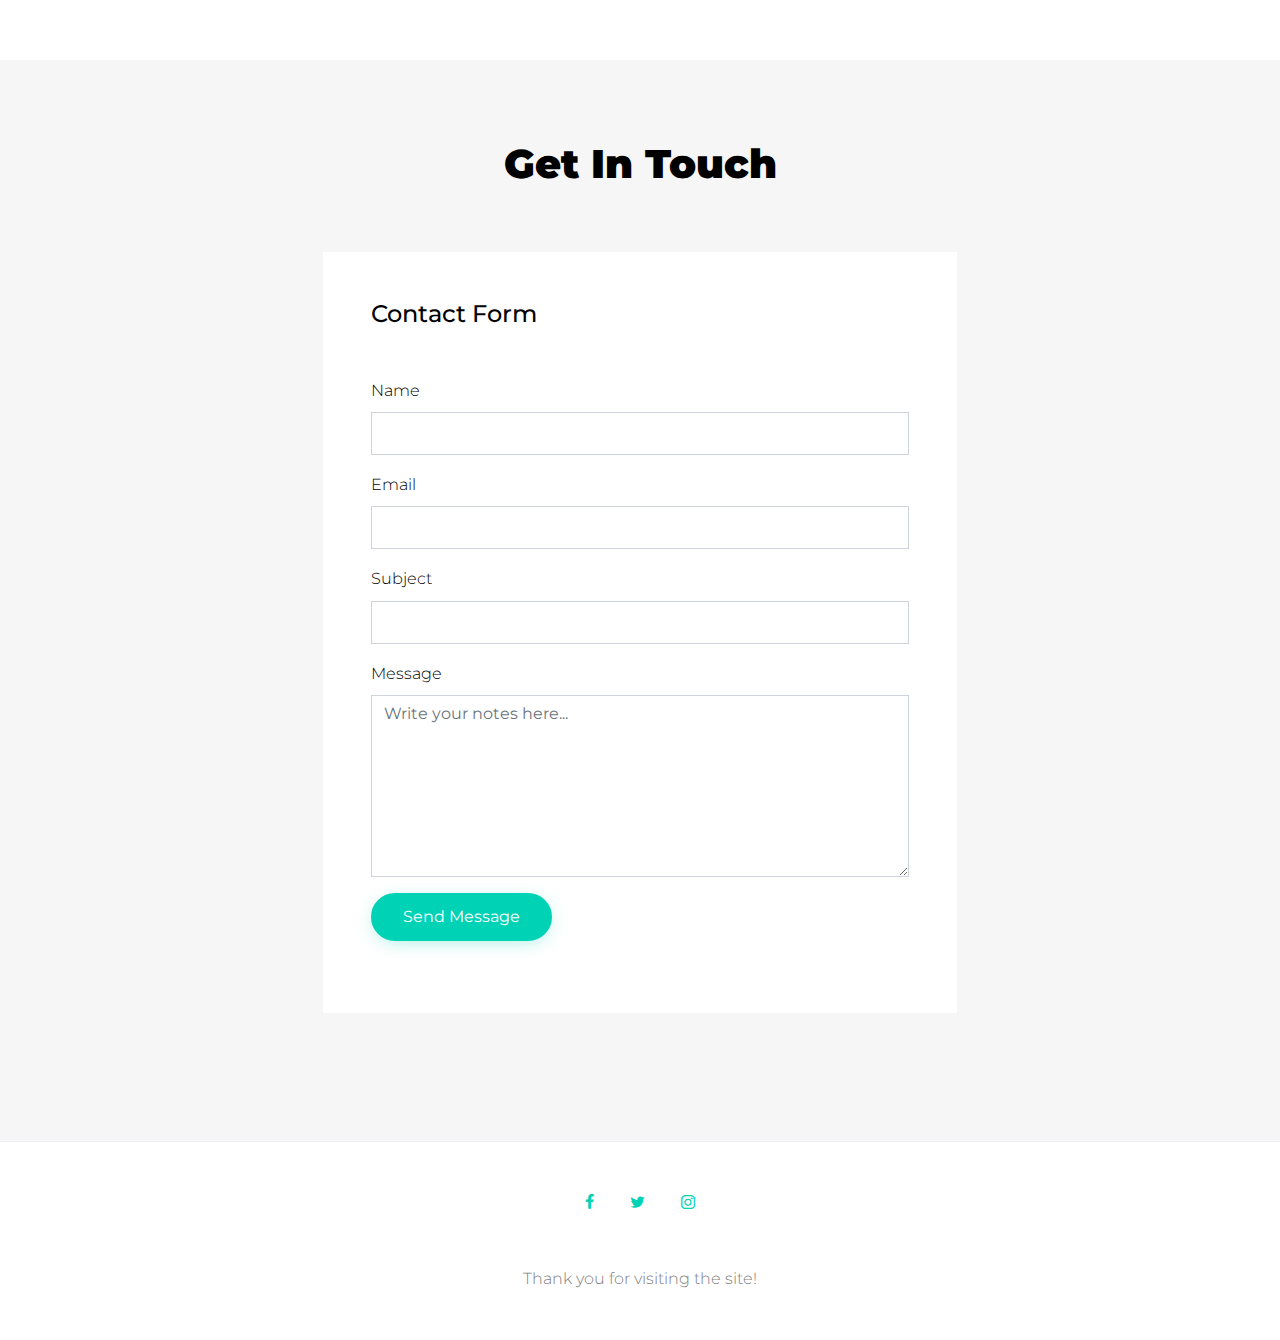
==== commit f96bed40: "add links for blog app" ====
--- a/index.html
+++ b/index.html
@@ -80,15 +80,16 @@
         <div class="container">
           <div class="row mb-5 site-section border-bottom">
             <div class="col-lg-8">
-              <a href="https://desolate-scrubland-70349.herokuapp.com/">
-                  <img width="100%" class="img-responsive" src="./resources/images/YelpCamp.png" alt="">
+              <a href="https://github.com/caoemily/reactnodeblog" target="_blank">
+                  <img width="100%" class="img-responsive" src="./resources/images/blog.png" alt="">
               </a>
             </div>
-            <div class="col-lg-4 pl-lg-5 ml-auto mt-md-5 project-text">
+            <div class="col-lg-4 pl-lg-5 ml-auto mt-md-5 project-text-right">
               <h2>
-                <a href="https://desolate-scrubland-70349.herokuapp.com/" target="_blank" class="text-black">Blog Web App</a>
+                <a href="https://github.com/caoemily/reactnodeblog" target="_blank" class="text-black">Blog Web App</a>
               </h2>
               <p class="mb-4">The single page web application allows users to log in through their google accounts, publish blogs, delete and edit their previous blogs. The simple application was built with React, Redux for the client side and Express, MongoDB for the server side. Building the app helps to learn various frameworks.</p>
+              <p><a href="https://github.com/caoemily/reactnodeblog" target="_blank">Git Repo</a></p>
               <!-- <div class="author-box">
                 <div class="d-flex mb-4">
                   <div class="mr-3">
@@ -114,6 +115,7 @@
                 <a href="https://desolate-scrubland-70349.herokuapp.com/" target="_blank" class="text-black">YelpCamp Web App</a>
               </h2>
               <p class="mb-4">Full-stack web application for users to create/view/edit campgrounds and post reviews. The app is built with EJS, ExpressJS and MongoDB.</p>
+              <p><a href="https://github.com/caoemily/CampingGroundReviewWebsite" target="_blank">Git Repo</a></p>
             </div>
           </div>
           <div class="row mb-5 site-section border-bottom">
@@ -159,11 +161,13 @@
                 <a href="https://caoemily.github.io/budgetHelper/" target="_blank" class="text-black">Budget Calculator Web App</a>
               </h2>
               <p class="mb-4">The application helps users manage monthly income and expense. Users could type in their income and expense of the current month, and get feedback. The front-end only application facilitated the learning of JavaScript.</p>
+              <p><a href="https://github.com/caoemily/budgetHelper" target="_blank">Git Repo</a></p>
+
             </div>
           </div>
           <div class="mt-5 row mb-5 site-section border-bottom">
             <div class="col-lg-6 order-1 order-lg-2 carbon-tracker">
-              <video width="100%" controls>                
+              <video width="80%" controls>                
                 <source src="./resources/videos/GreenEco.mov" type="video/mp4"> 
               </video>
             </div>
@@ -172,6 +176,7 @@
                 <a href="https://github.com/caoemily/Carbon-Tracker" target="_blank" class="text-black">Carbon Tracker Android App</a>
               </h2>
               <p class="mb-4">Android application to evaluate user’s CO2 emission from transport and utility usage. Generate CO2 footprint in the format of daily, monthly and yearly. Customize tips and notifications for user to reduce emission. This is a team project with another three developers.</p>
+              <p><a href="https://github.com/caoemily/Carbon-Tracker" target="_blank">Git Repo</a></p>
             </div>
           </div>
           <div class="row mb-5 site-section">
@@ -185,6 +190,7 @@
                 <a href="https://github.com/caoemily/PandaSeekerGame" target="_blank" class="text-black">Panda Seeker Android Game</a>
               </h2>
               <p class="mb-4">Android application of a game similar to “minesweeper” with the goal to find all the pandas in a bamboo forest with minimum inspections. User can choose to play with multiple forest sizes.</p>
+              <p><a href="https://github.com/caoemily/PandaSeekerGame" target="_blank">Git Repo</a></p>
             </div>
           </div>
       </div>
--- a/css/style.css
+++ b/css/style.css
@@ -55,8 +55,8 @@
 
 @media (max-width: 991.98px) and (min-width: 768px){
     .carbon-tracker{
-      width: 65%; 
-      margin-left: 15%;
+      width: 80%; 
+      margin-left: 20%;
 }}
 
 .site-wrap:before {
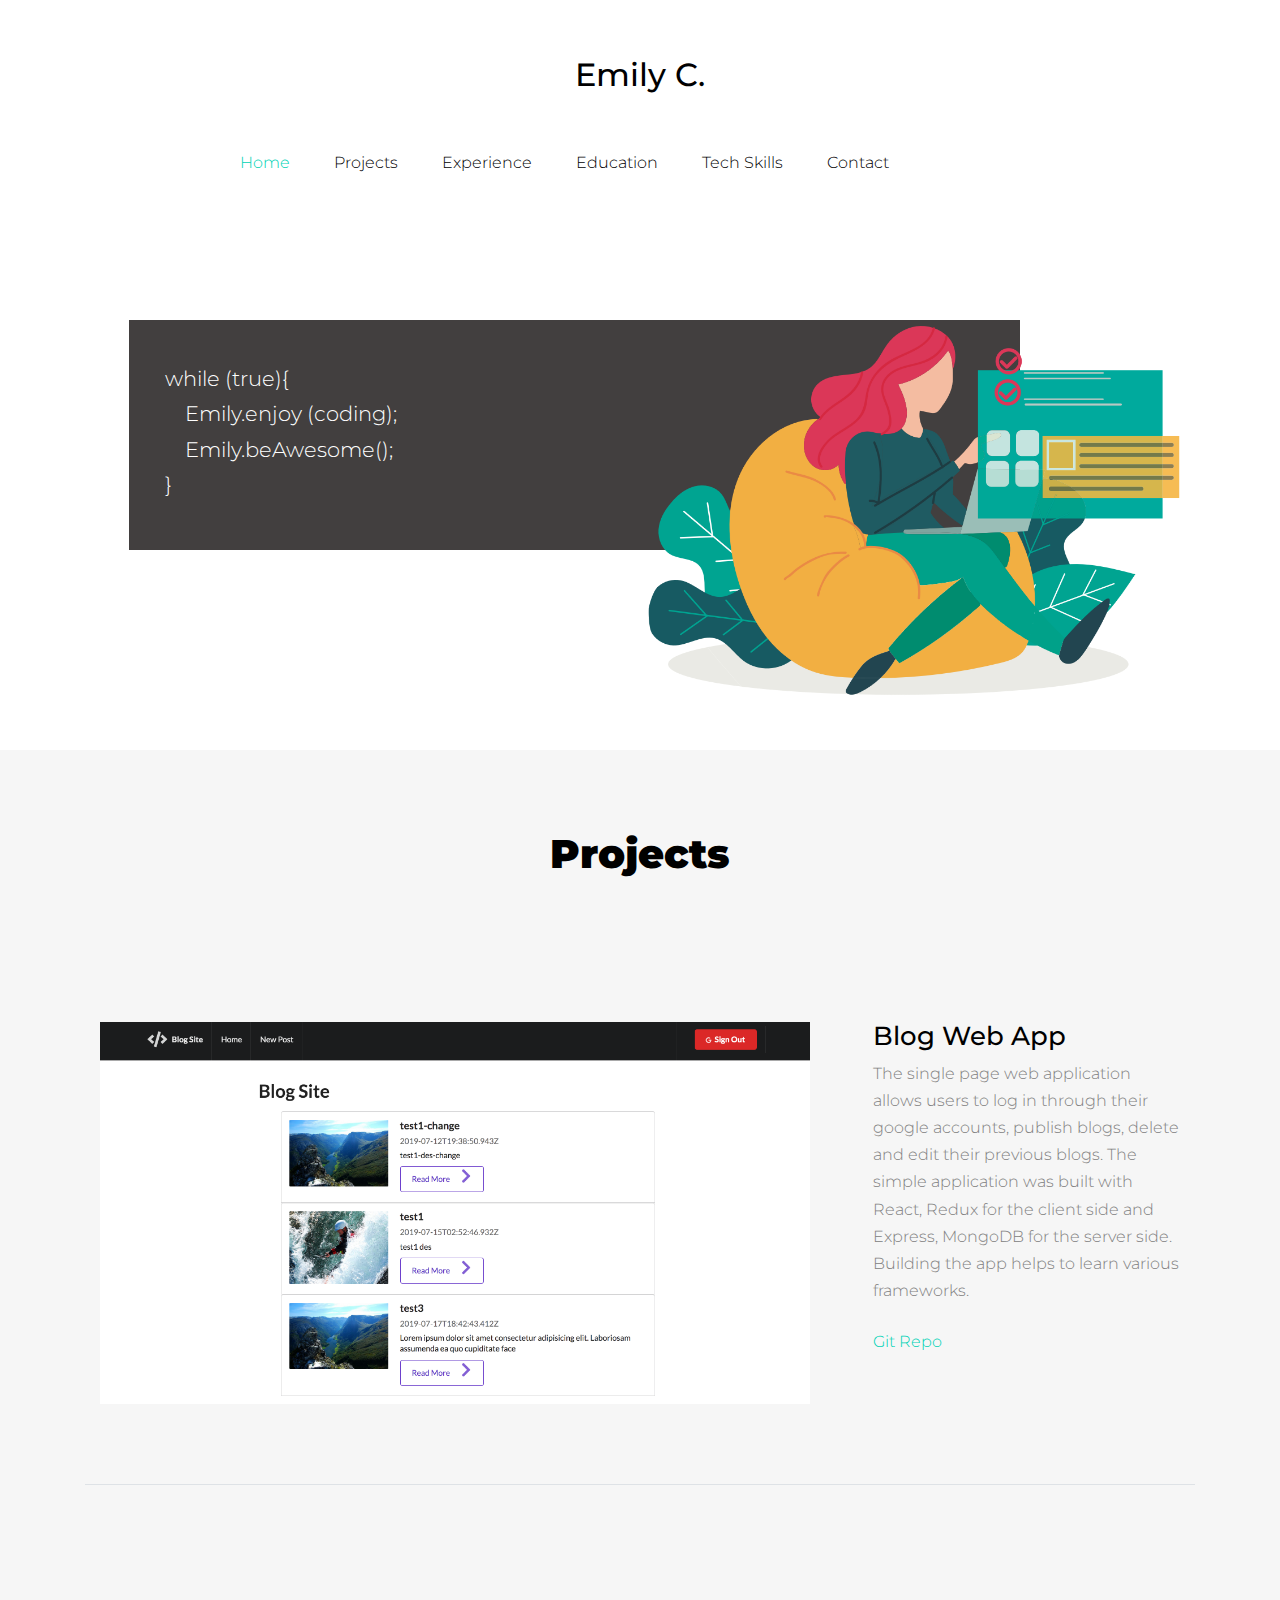
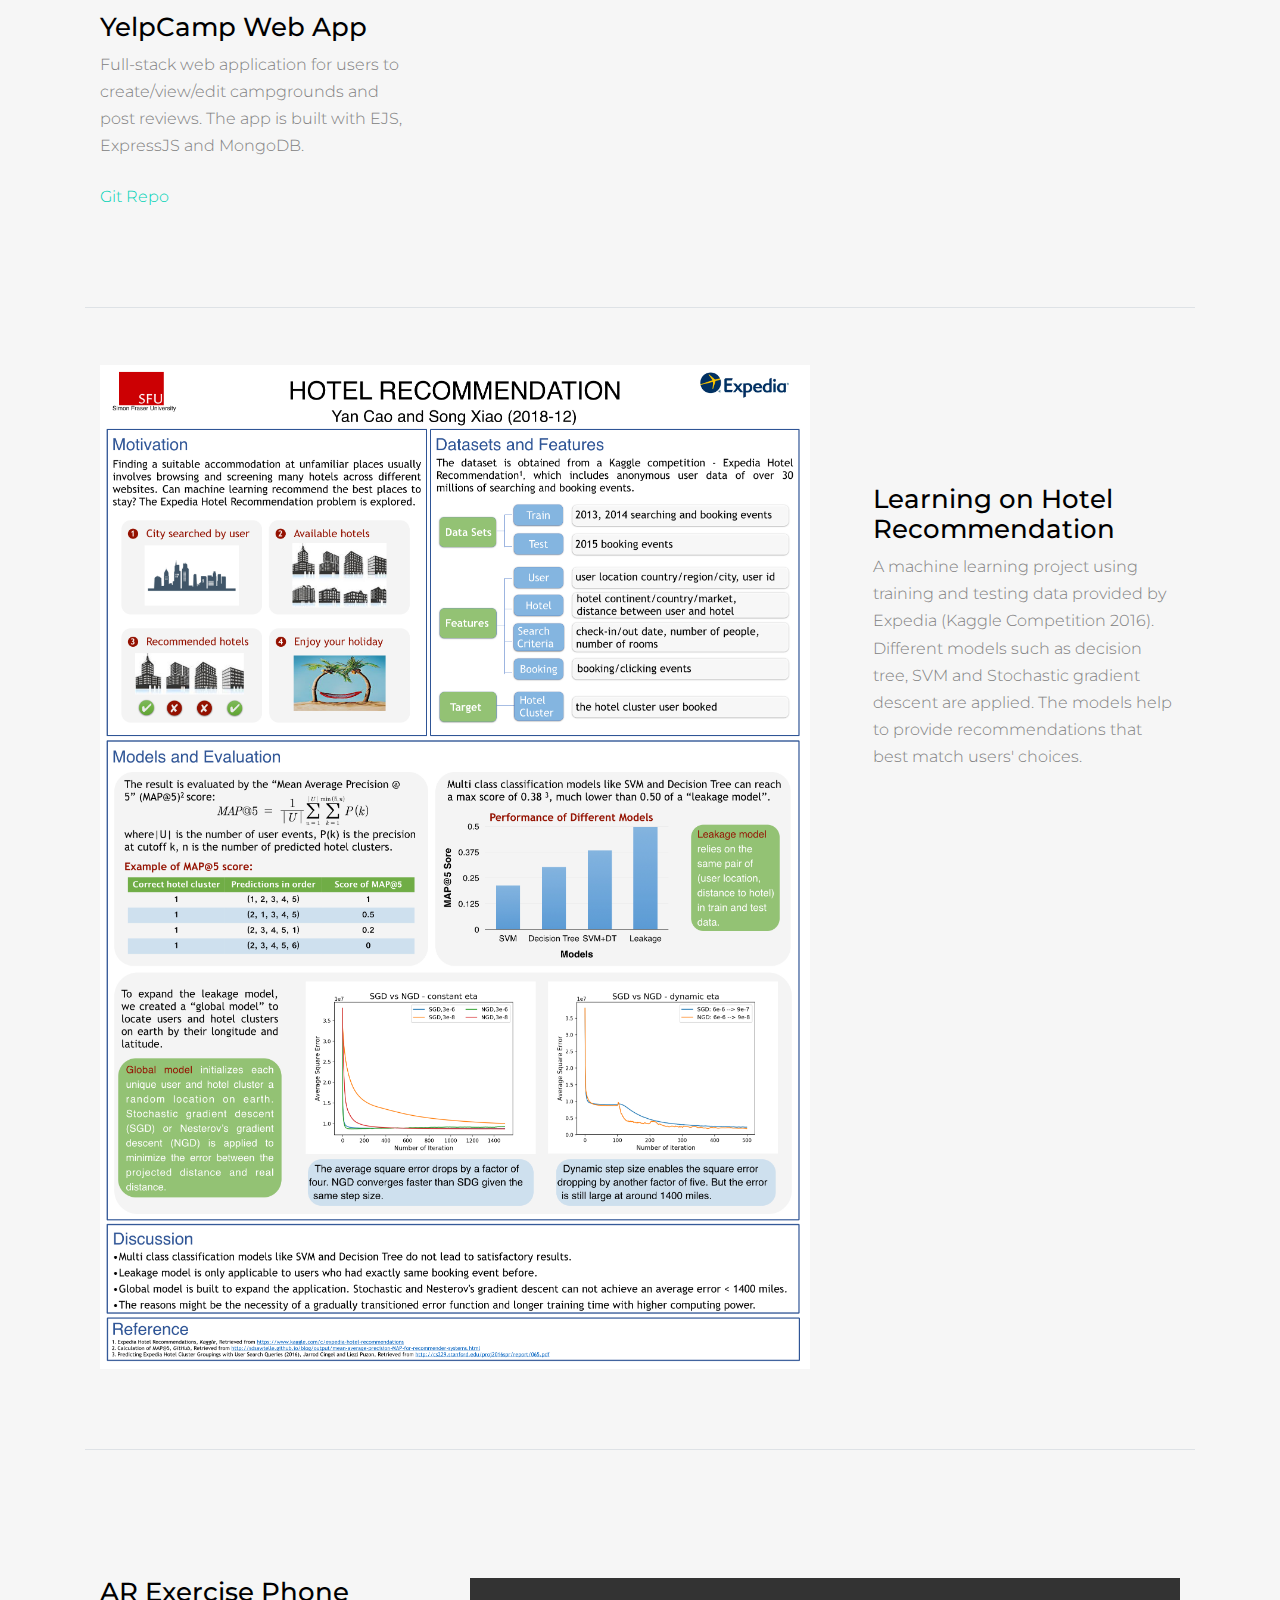
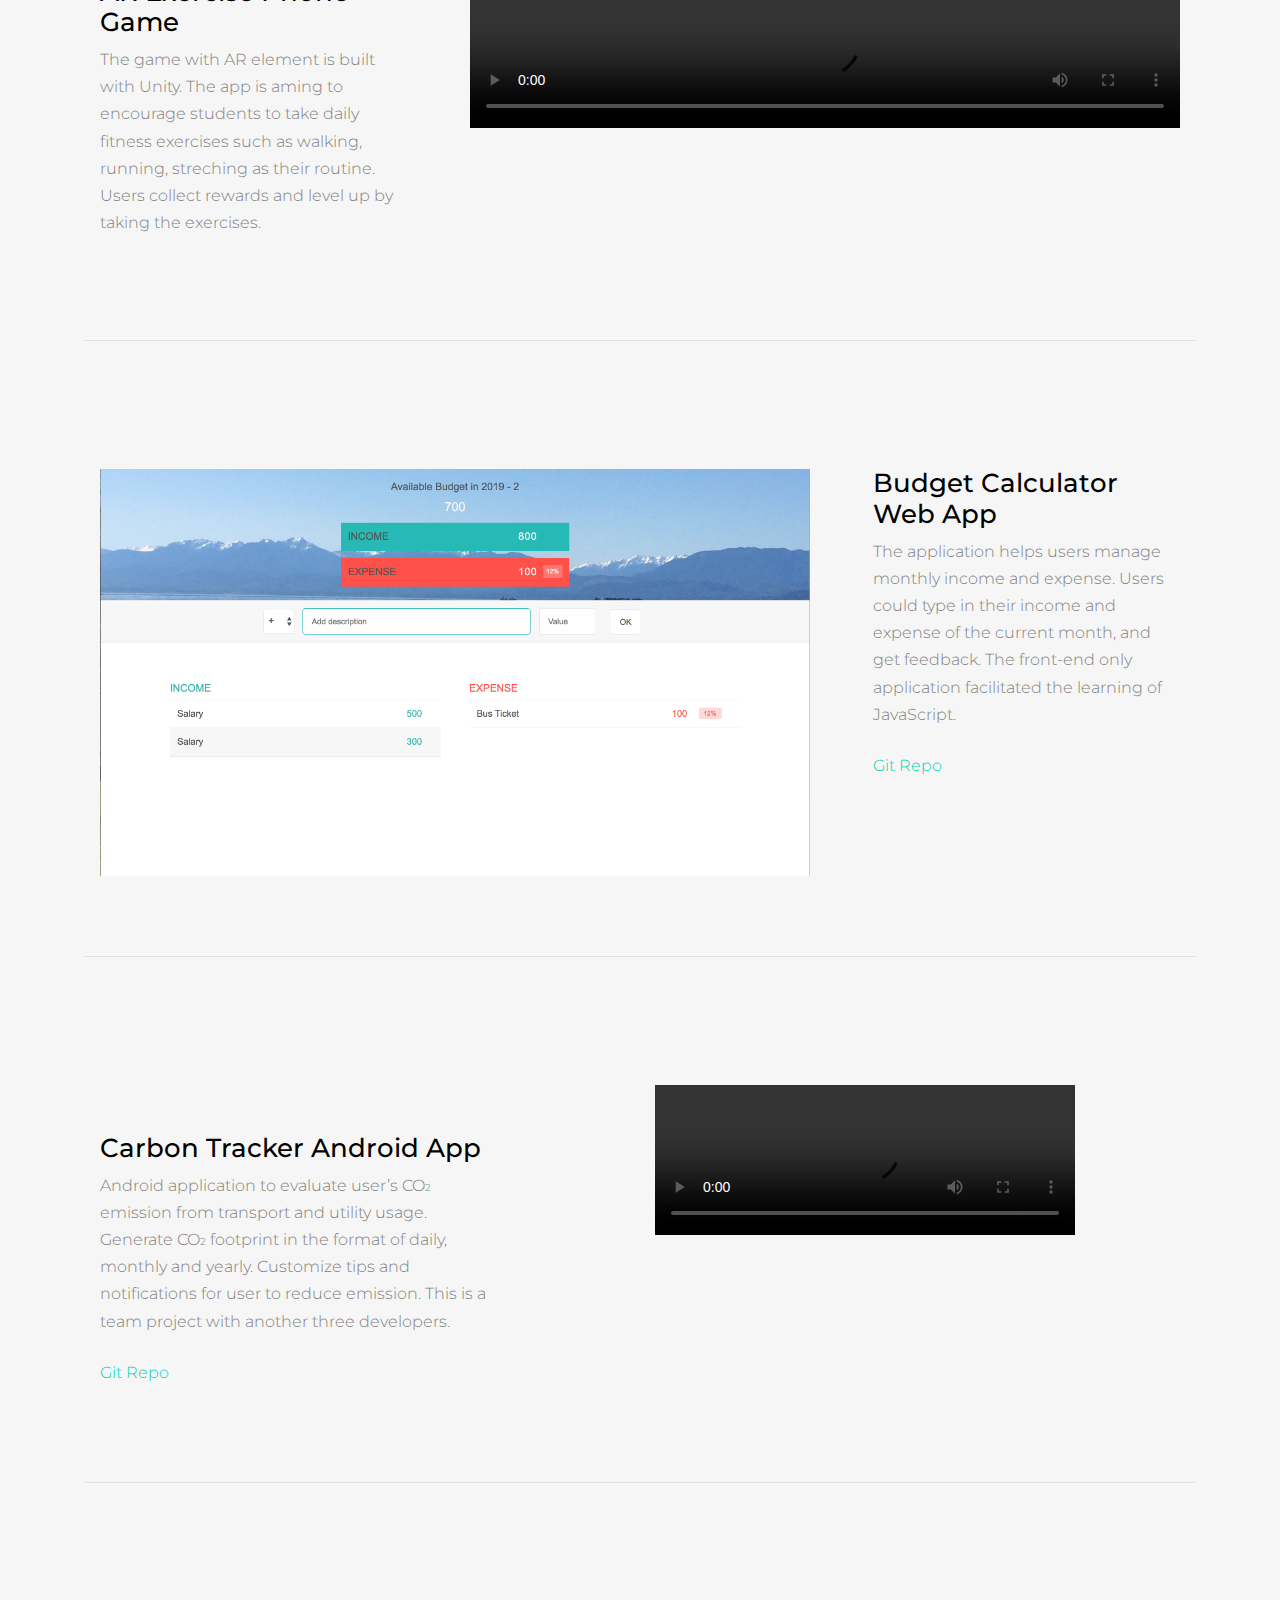
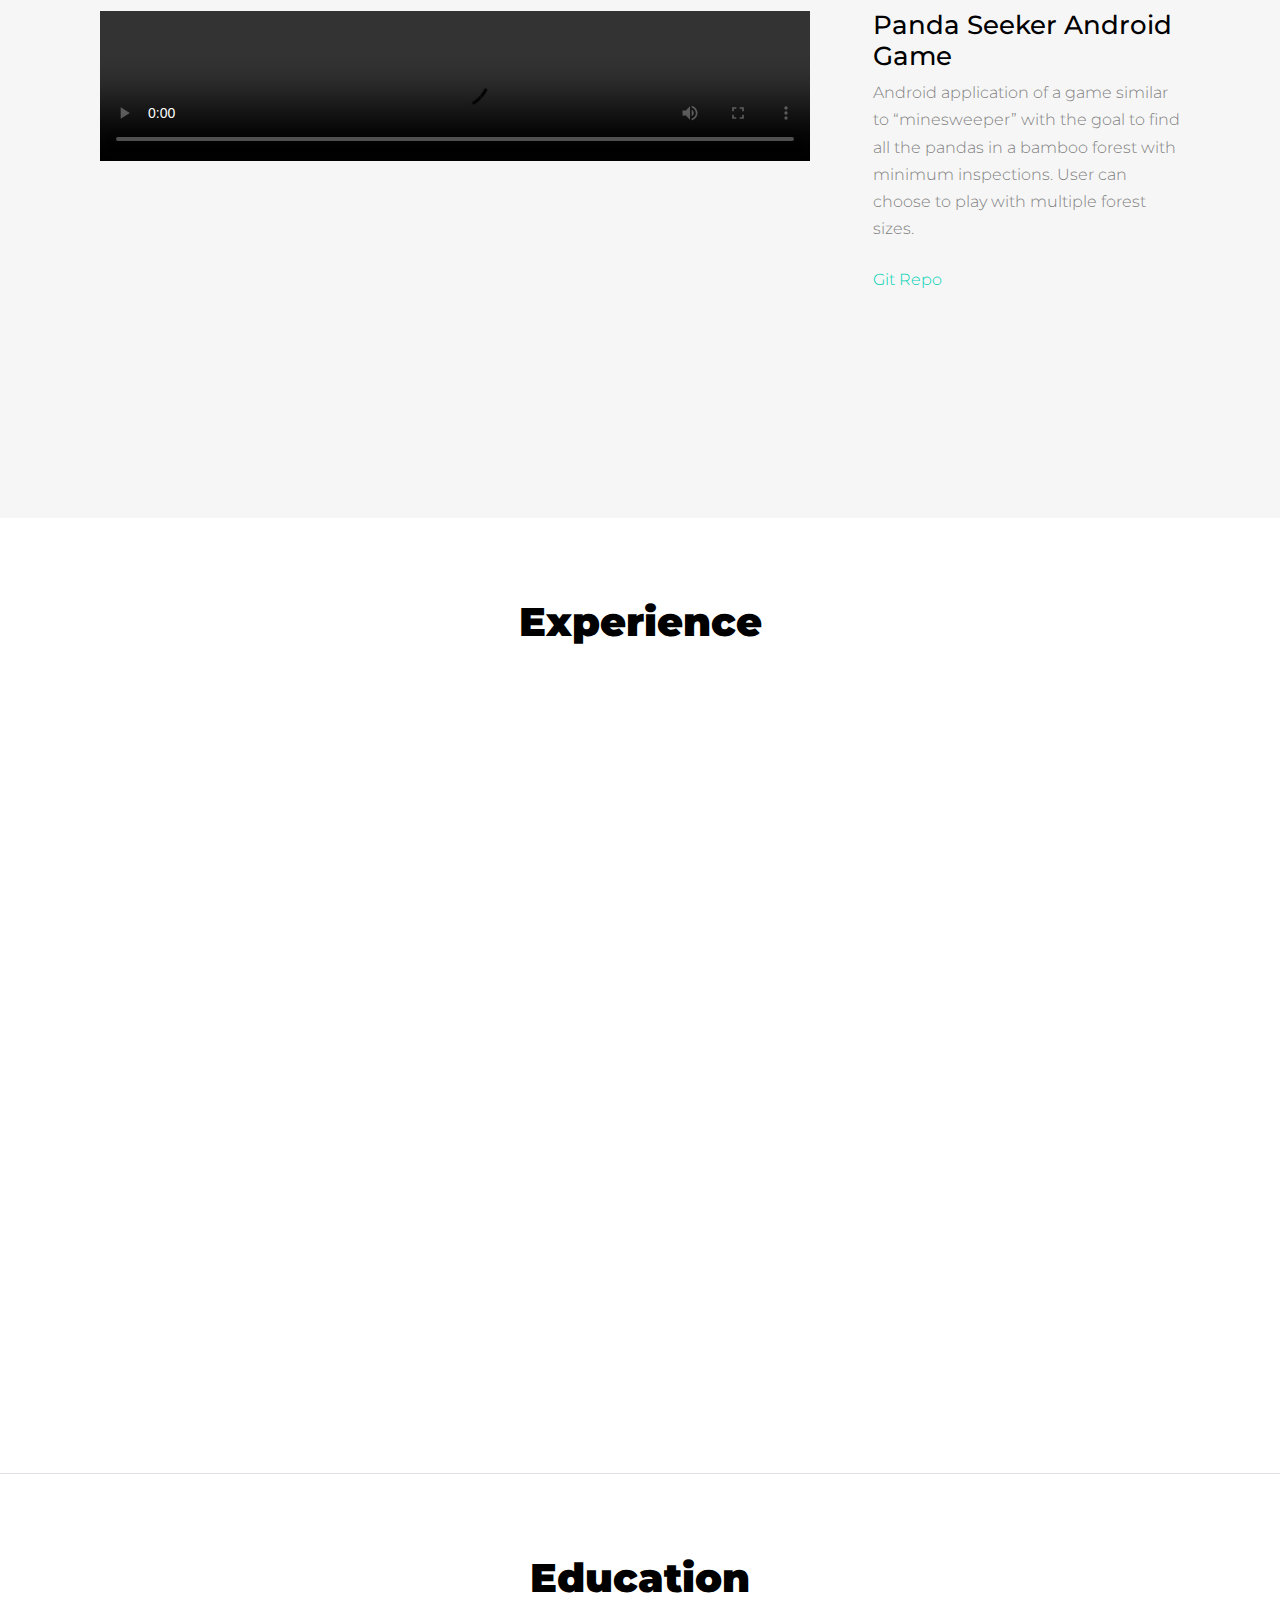
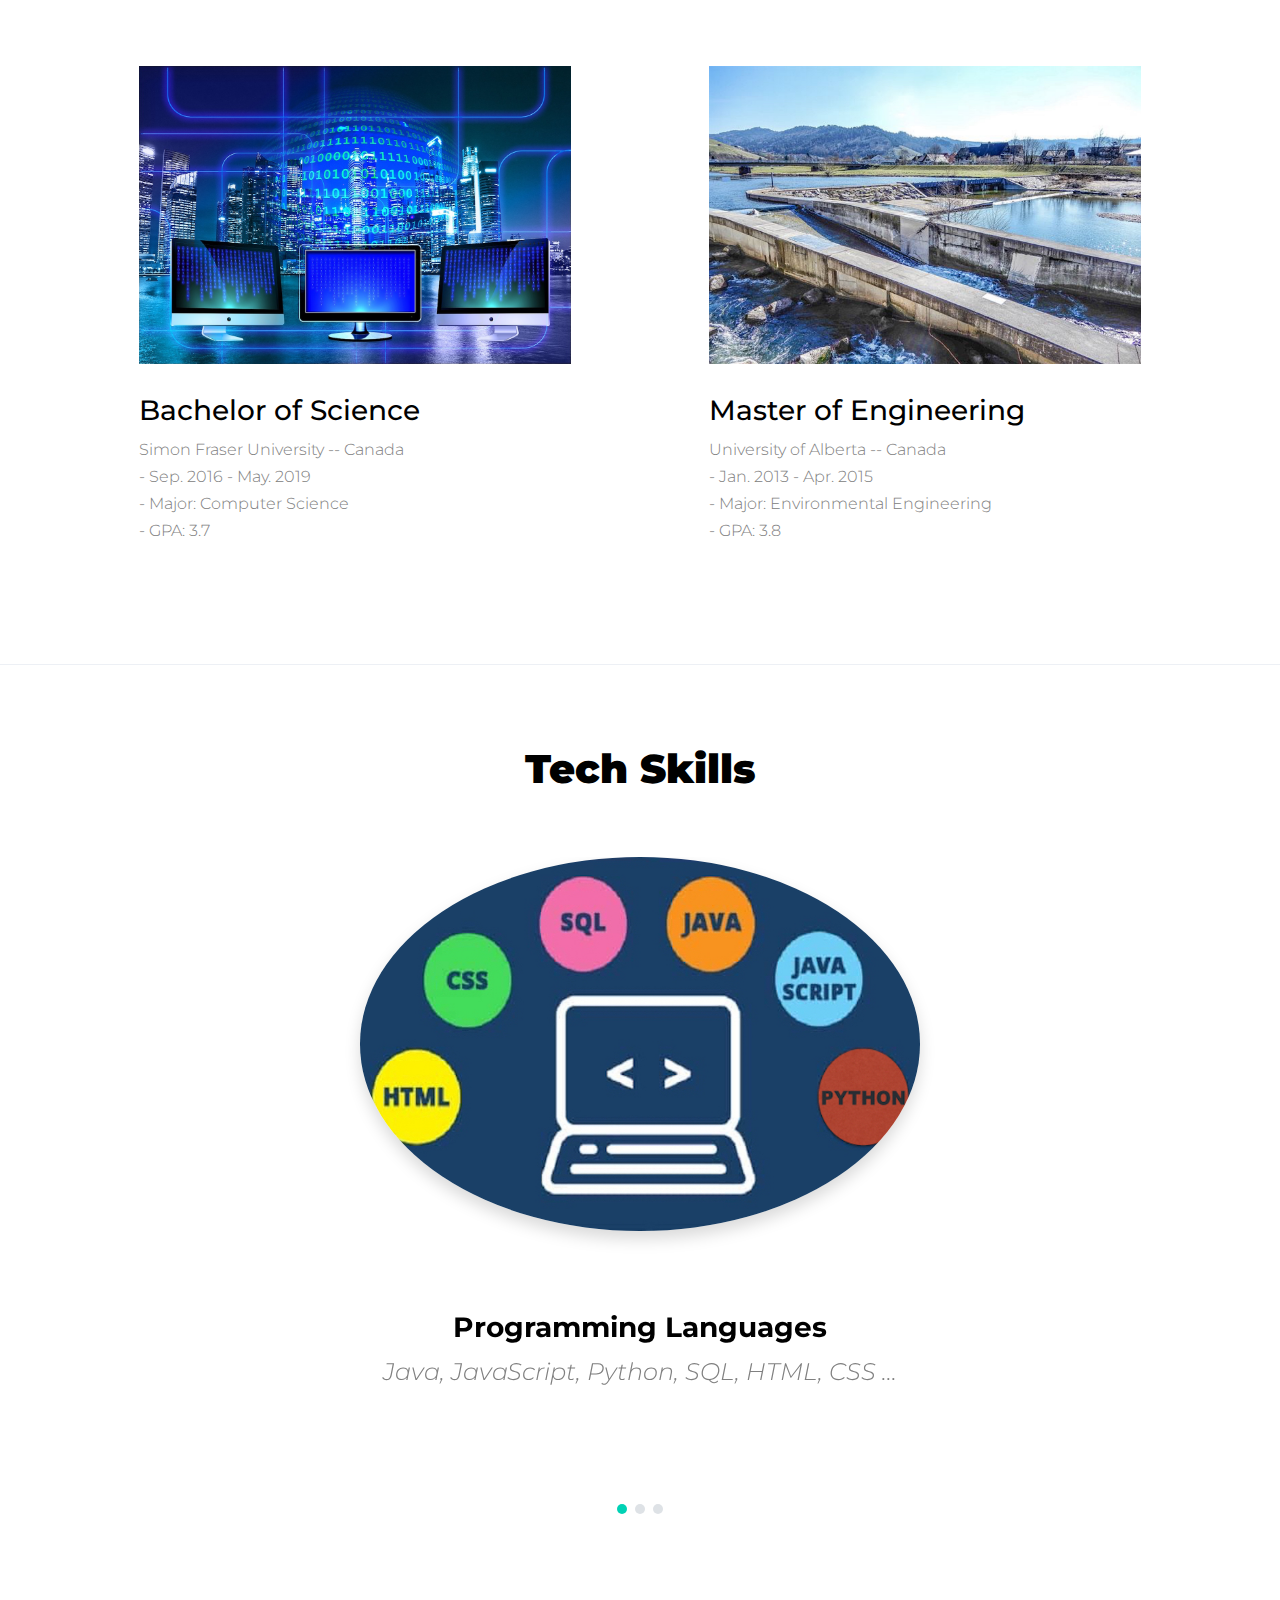
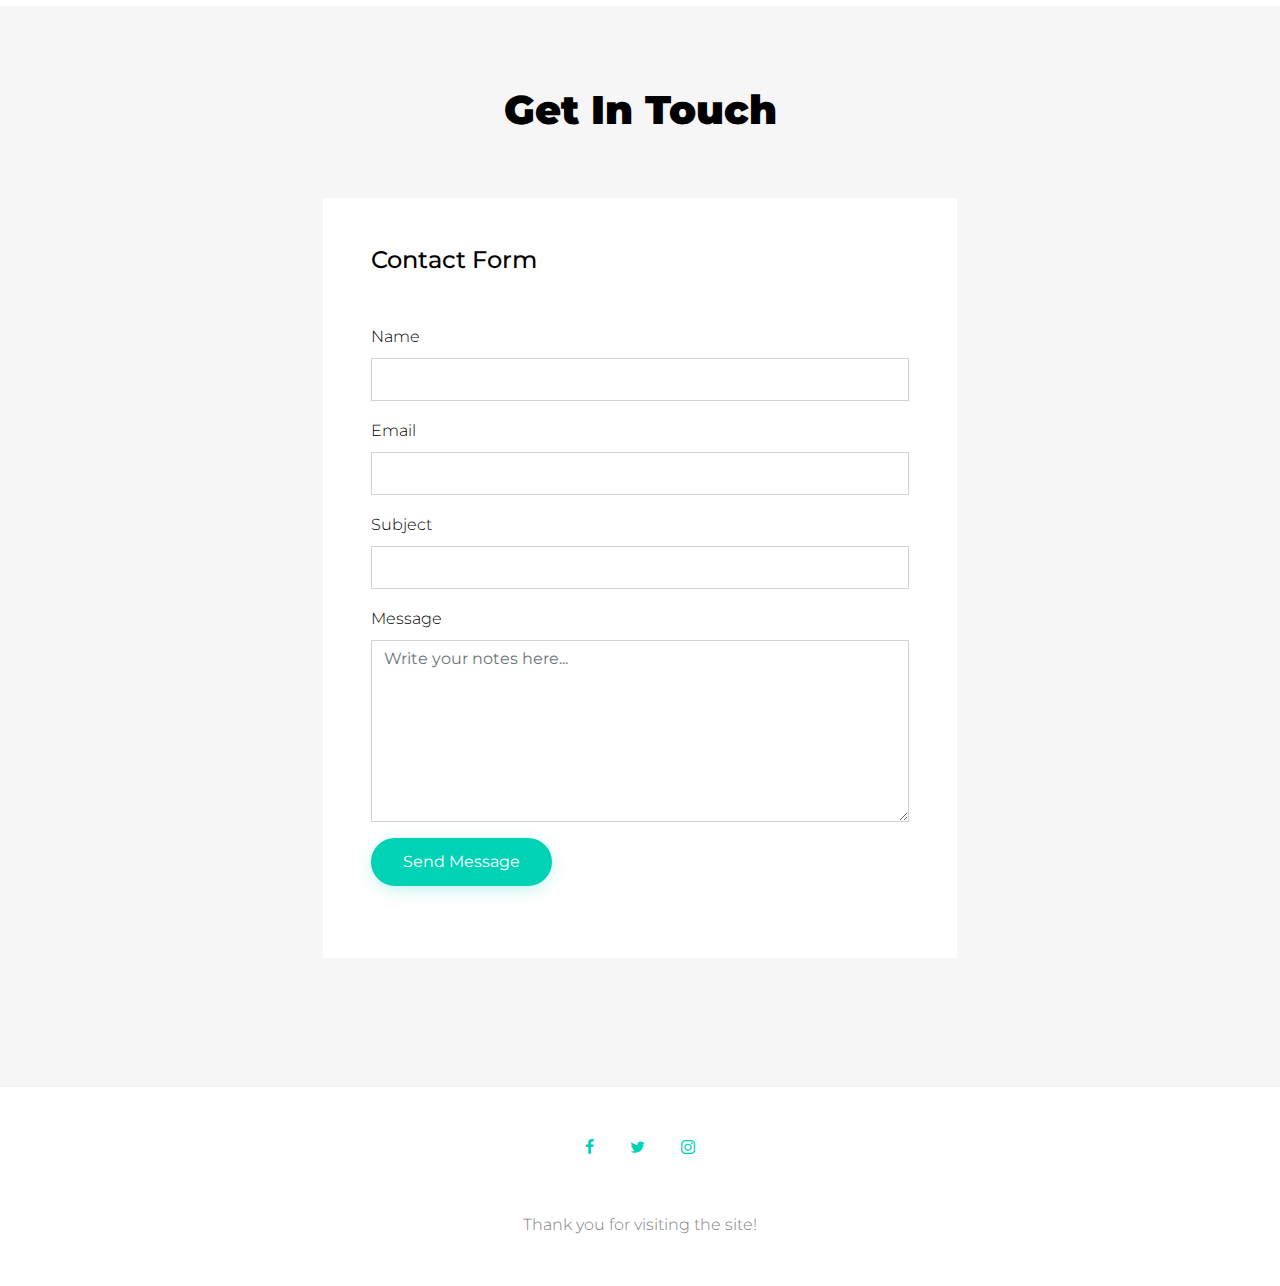
==== commit 9eb6f182: "modify wordings of work experience." ====
--- a/index.html
+++ b/index.html
@@ -175,7 +175,7 @@
               <h2>
                 <a href="https://github.com/caoemily/Carbon-Tracker" target="_blank" class="text-black">Carbon Tracker Android App</a>
               </h2>
-              <p class="mb-4">Android application to evaluate user’s CO2 emission from transport and utility usage. Generate CO2 footprint in the format of daily, monthly and yearly. Customize tips and notifications for user to reduce emission. This is a team project with another three developers.</p>
+              <p class="mb-4">Android application to evaluate user’s CO<font size="0.5em">2</font> emission from transport and utility usage. Generate CO<font size="0.5em">2</font> footprint in the format of daily, monthly and yearly. Customize tips and notifications for user to reduce emission. This is a team project with another three developers.</p>
               <p><a href="https://github.com/caoemily/Carbon-Tracker" target="_blank">Git Repo</a></p>
             </div>
           </div>
@@ -210,9 +210,9 @@
               <div>
                 <h3>Intern - Software Development Engineer, Centre for Digital Media (Jan. 2019 - Apr. 2019)</h3>
                 <p>
-                  <li>Joined the scrum team to deliver an AR mobile game introducing non-active university students to low barrier physical exercises.</li>
-                  <li>Conducted user research to understand customers’ needs, came up with design prototype and modified the prototype based on industrial sponsor’s feedback.</li>
-                  <li>Implemented the interactive map page for users to check their locations, find exercise markers on the map and get access to their profiles.</li>
+                  <li>Developed an AR mobile game introducing sedentary university students to low barrier physical exercises.</li>
+                  <li>Implemented an interactive map for users to check their locations, find exercise markers and initiate the activity.</li>
+                  <li>Saved users’ activities with SQLite and allowed them to log in through their Google accounts.</li>
                 </p>
               </div>
             </div>
@@ -224,9 +224,10 @@
               <div>
                 <h3>Intern - Software Development Engineer, CA Technologies (Jan. 2018 - Apr. 2018)</h3>
                 <p>
-                  <li>Worked in a scrum team on the API portal to improve the efficiency of publishing a batch of APIs from minutes to seconds.</li>
-                  <li>Modified the API summary page to enable/disable an API directly using JavaScript, Spring MVC, MySQL.</li>
-                  <li>Fixed defects in the authentication process such as sending password update request, generating email confirmation for API usage in real-time.</li>
+                  <li>Maintained the developer portal for enterprise API management using Spring MVC and MySQL.</li>
+                  <li>Modified the API summary page to enable/disable an API directly using JavaScript and thus enhanced software usability.</li>
+                  <li>Fixed vulnerabilities in cross-site scripting to protect customers from malicious scripts injection and information disclosure.</li>
+                  <li>Communicated effectively with product manager to clarify customer requirements and transform them into distinctive use cases.</li>
                 </p>
               </div>
             </div>
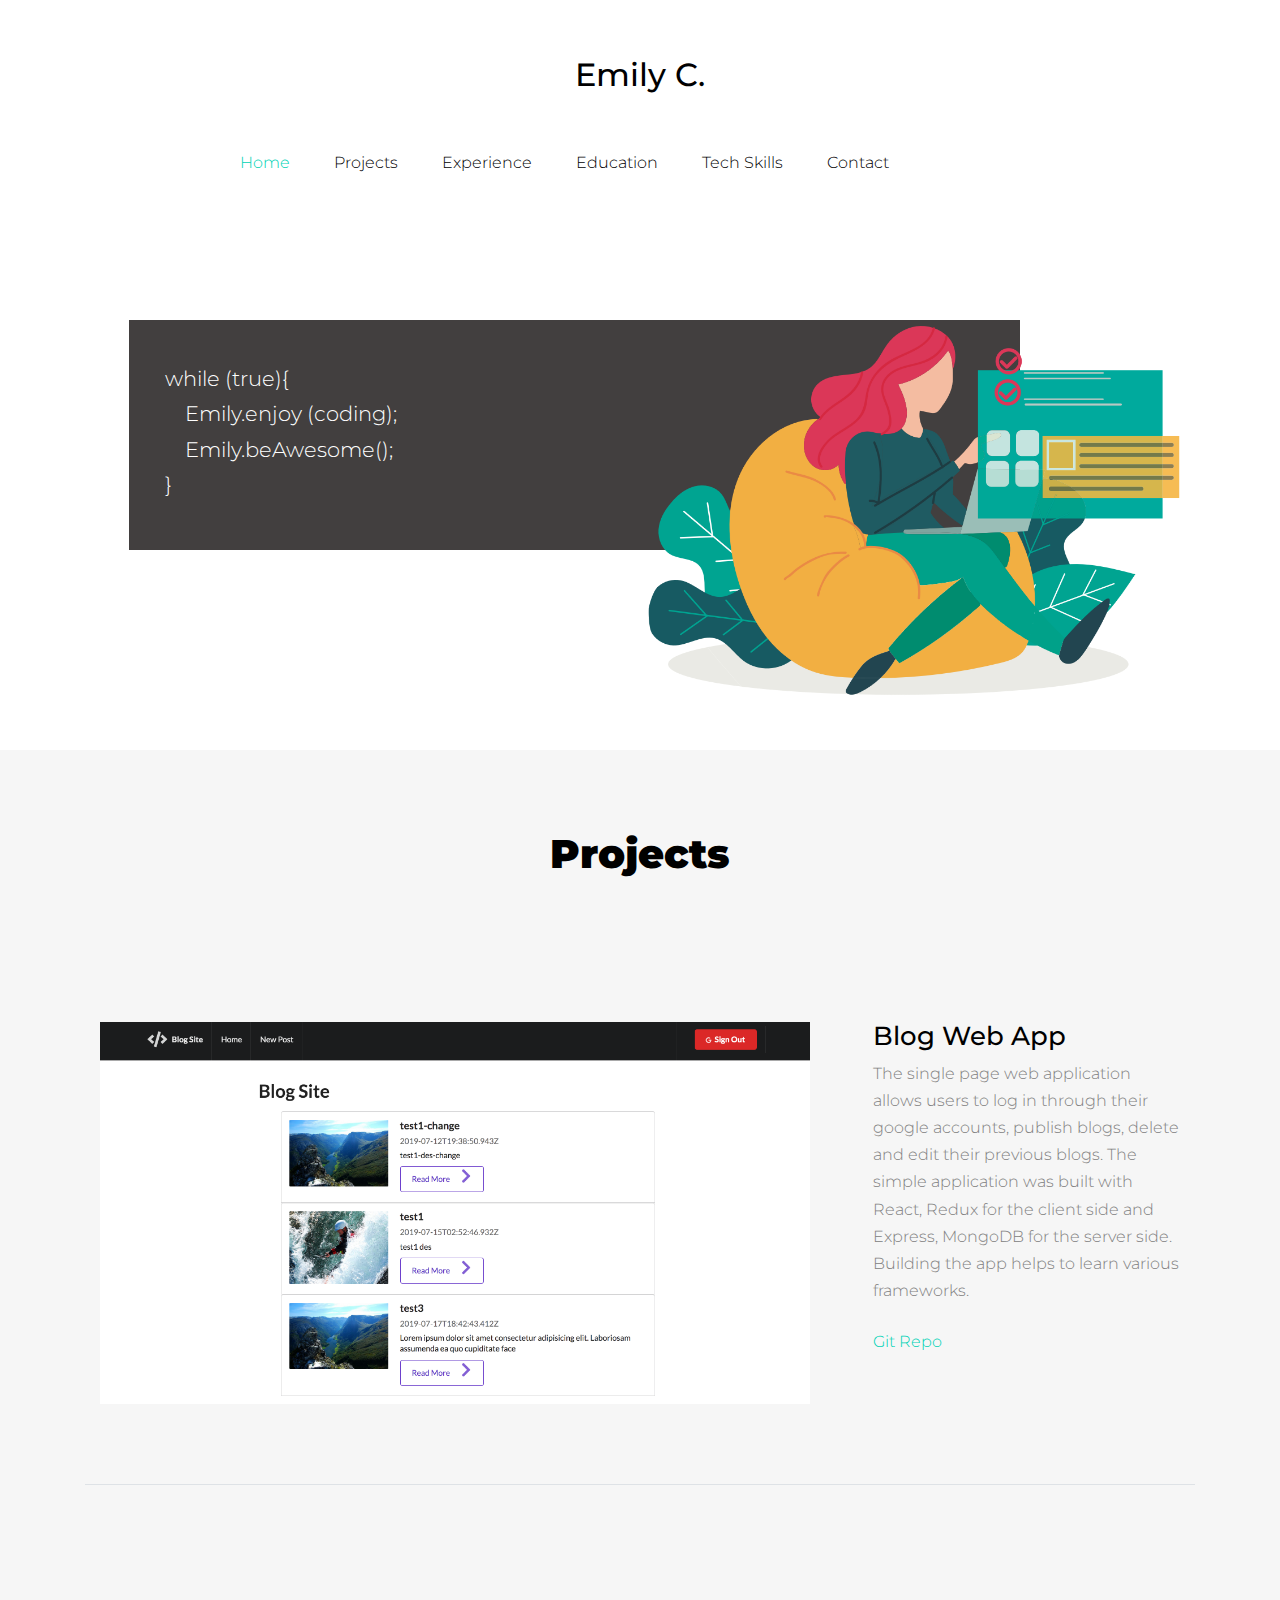
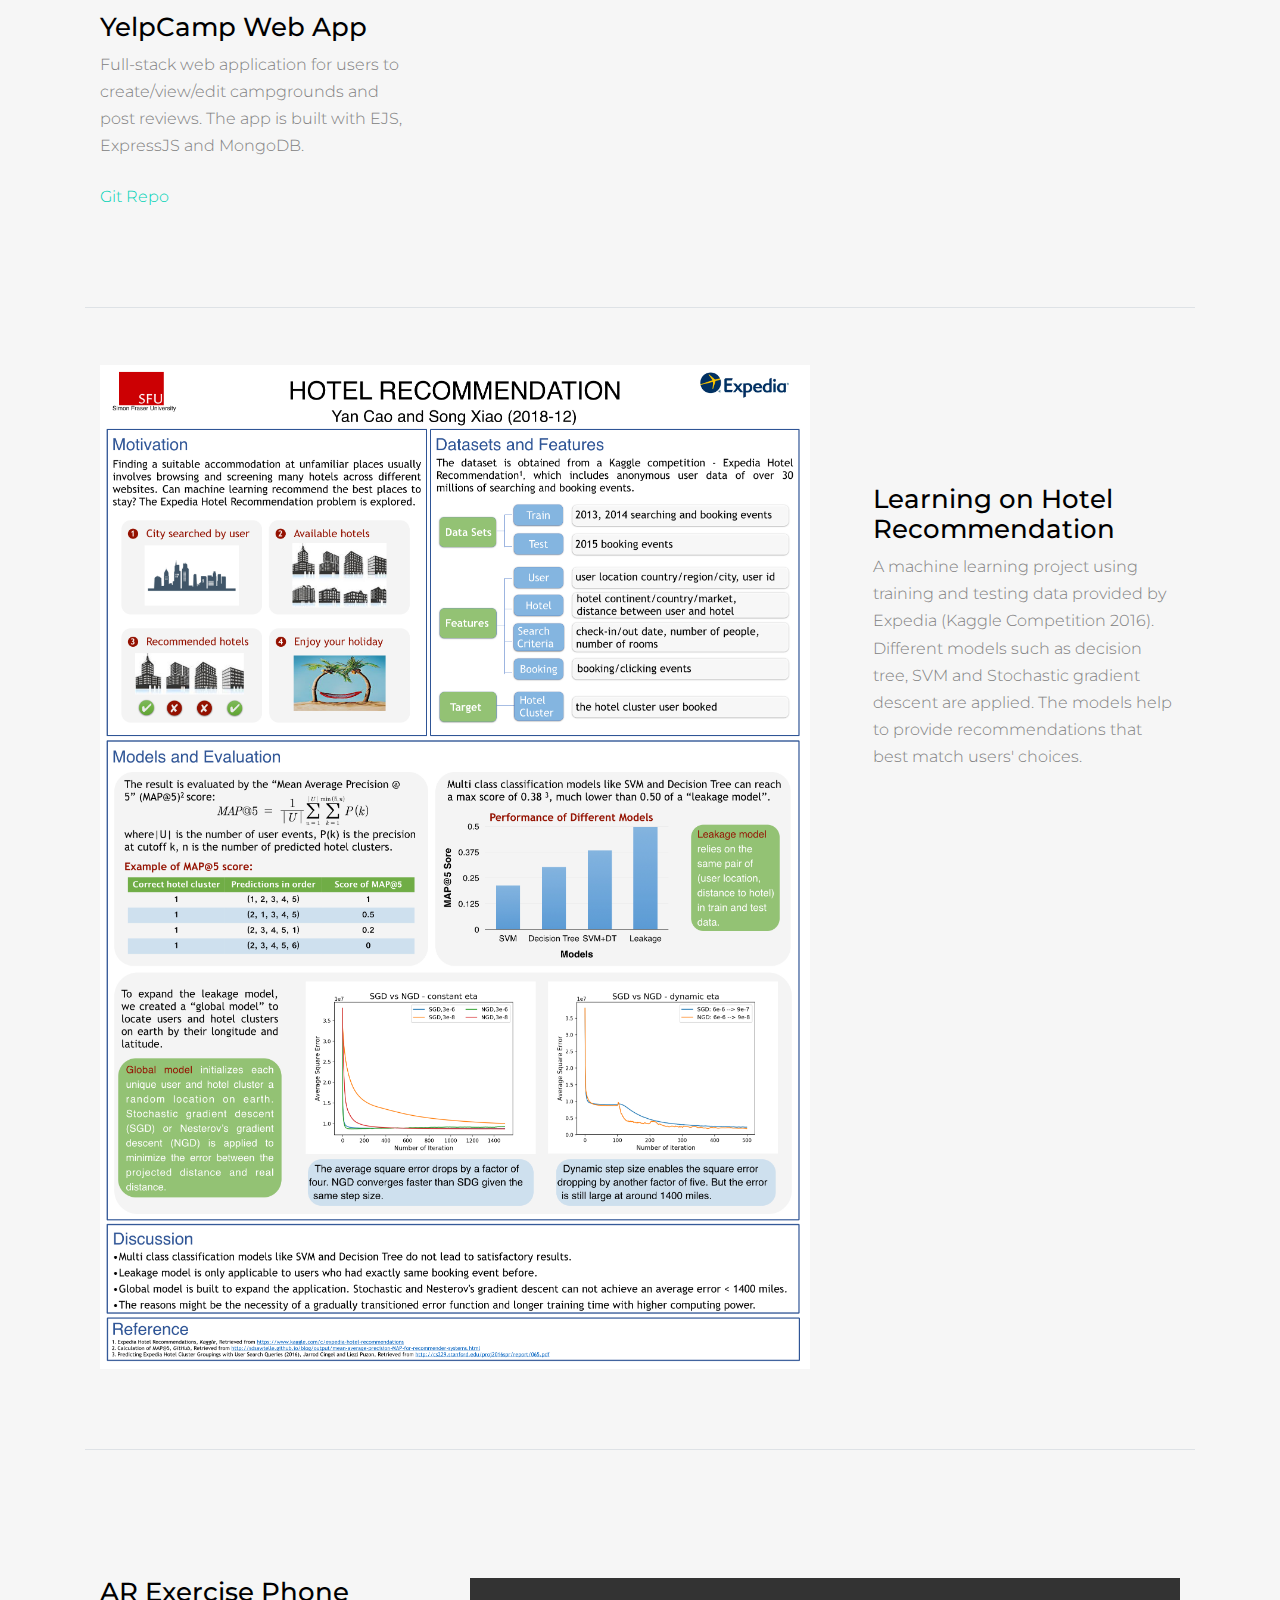
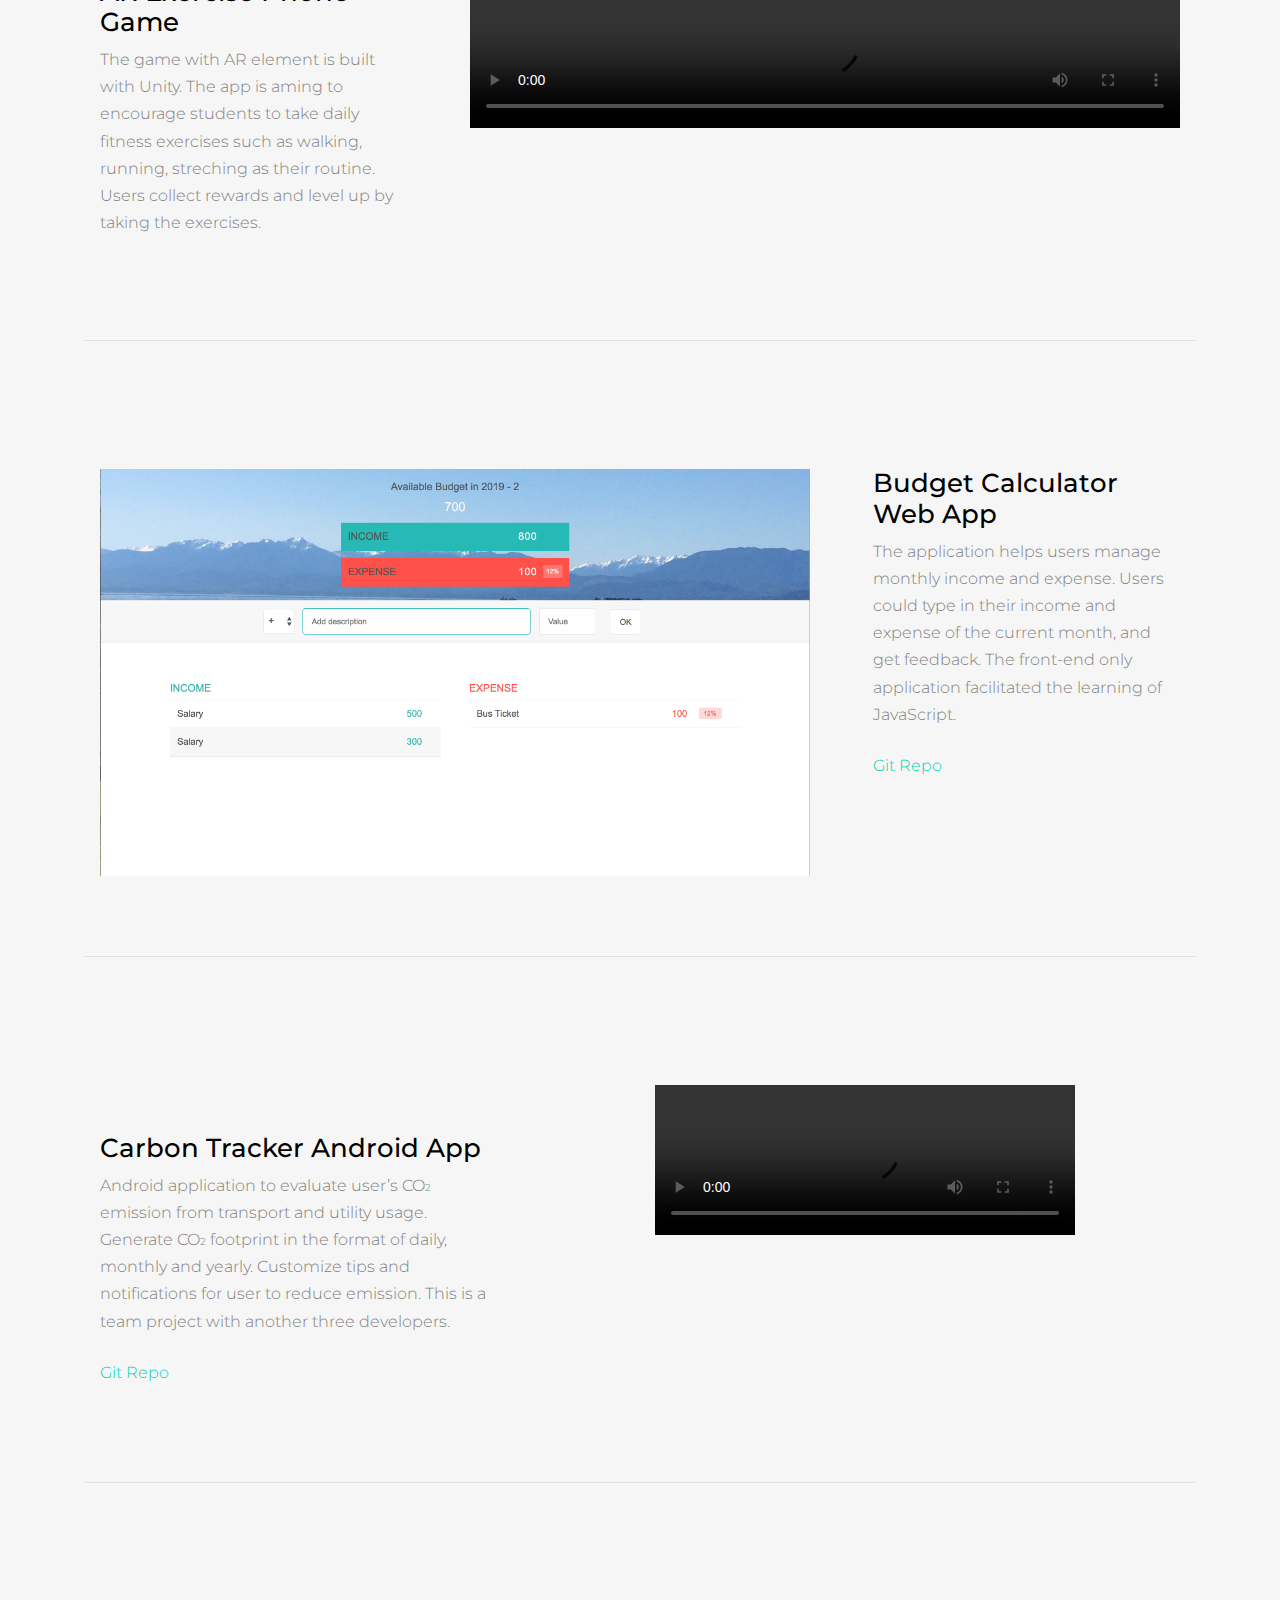
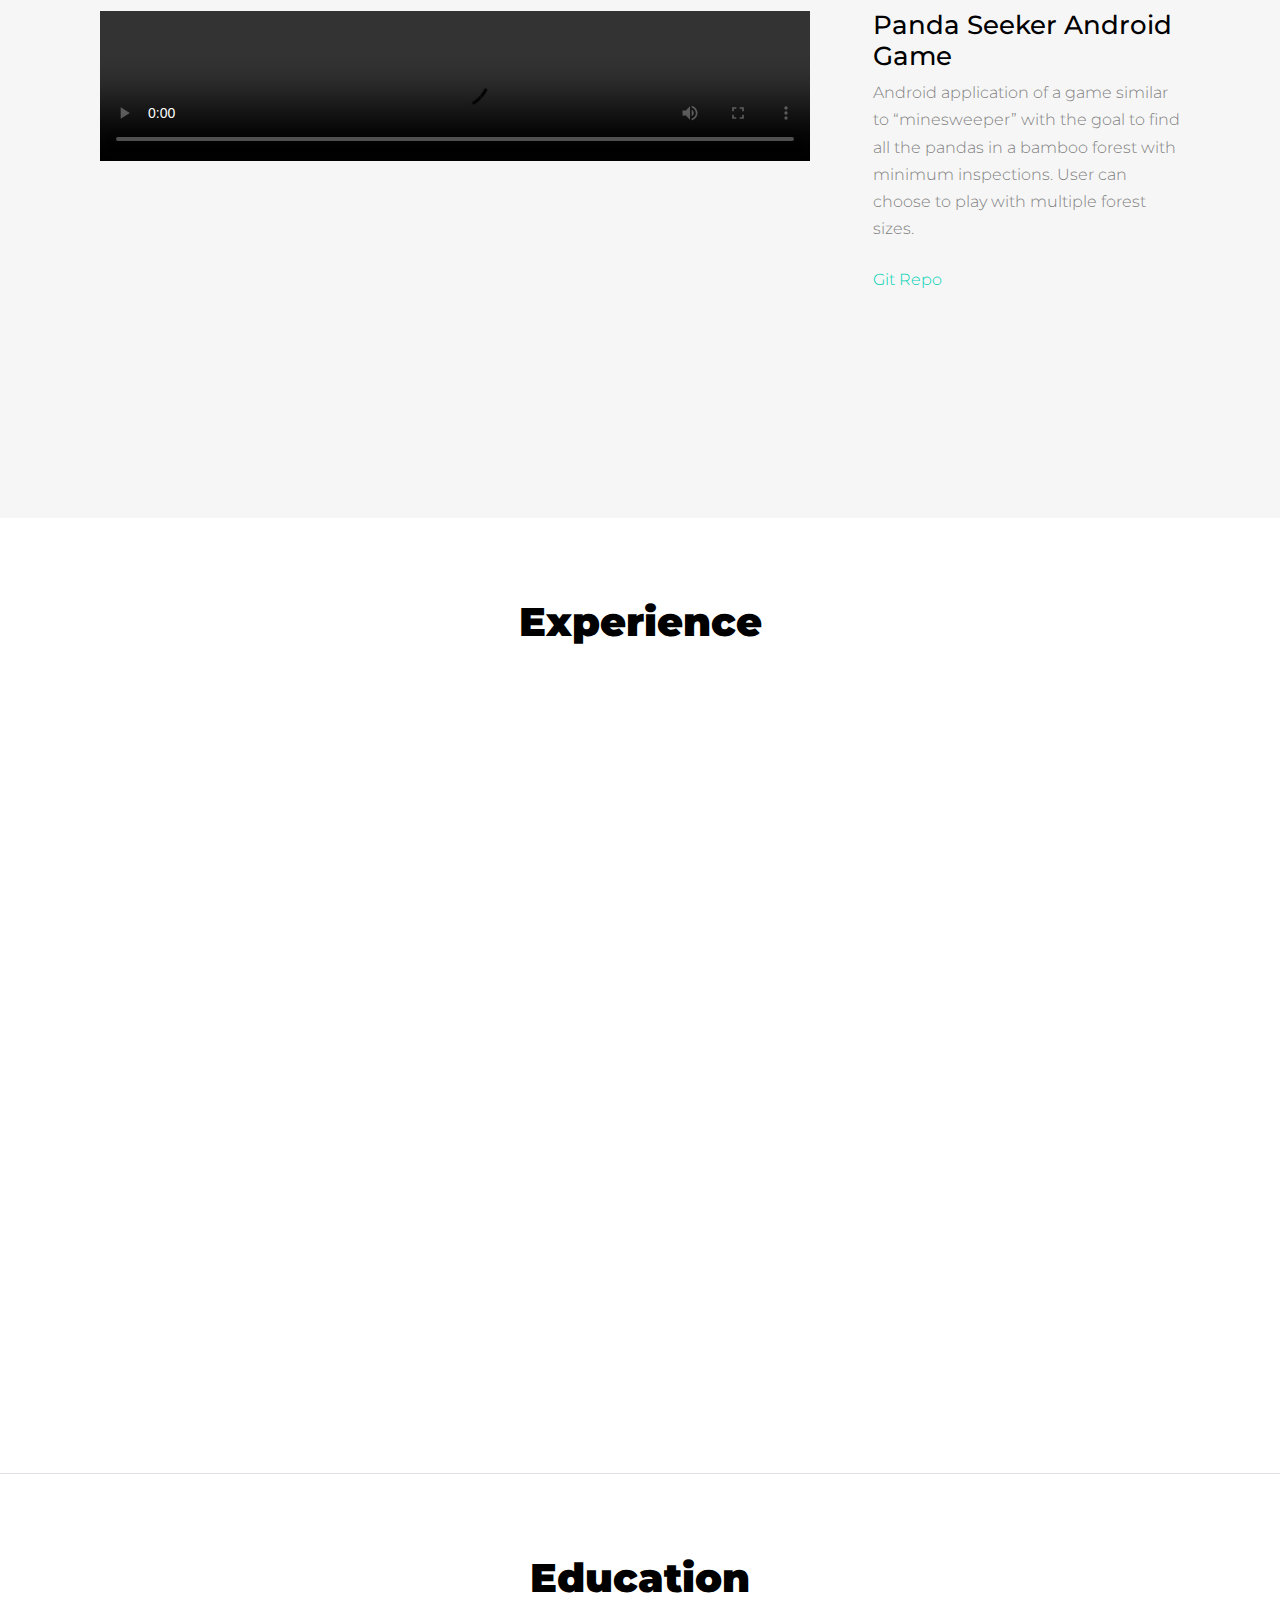
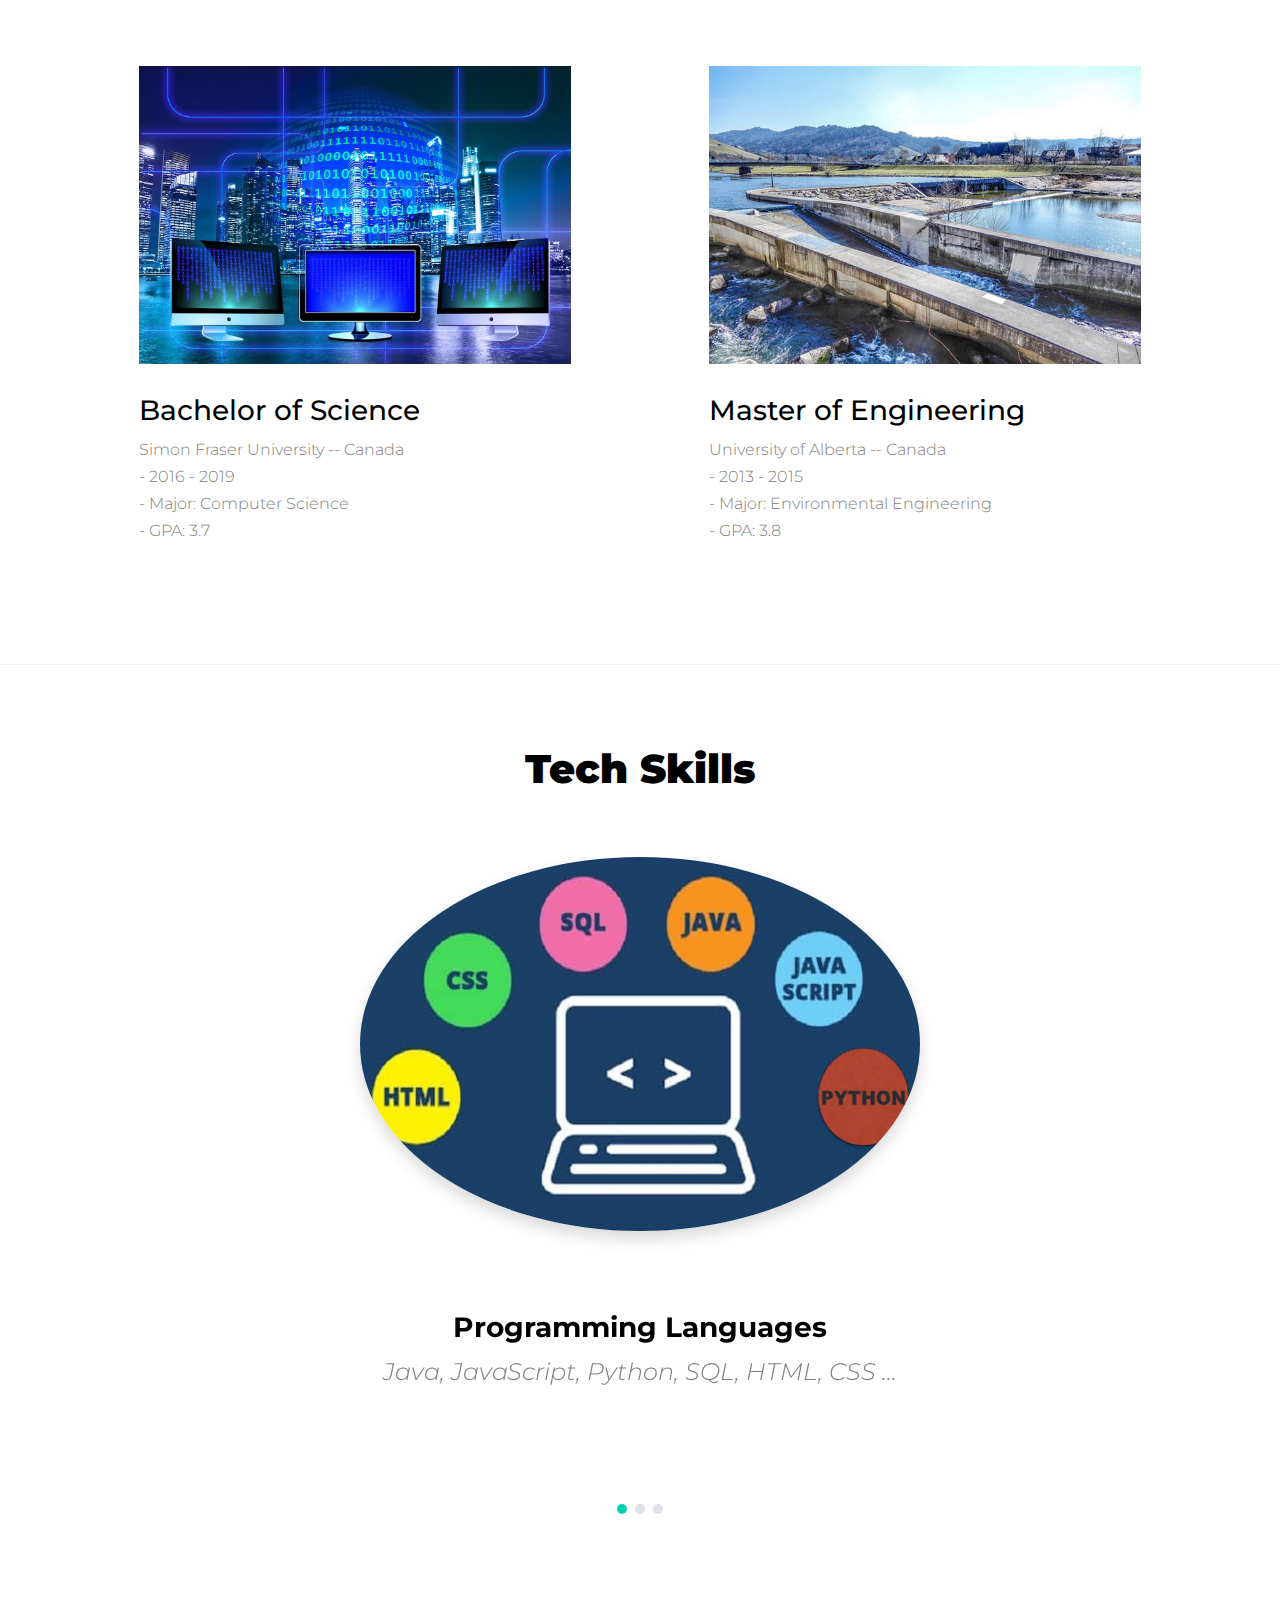
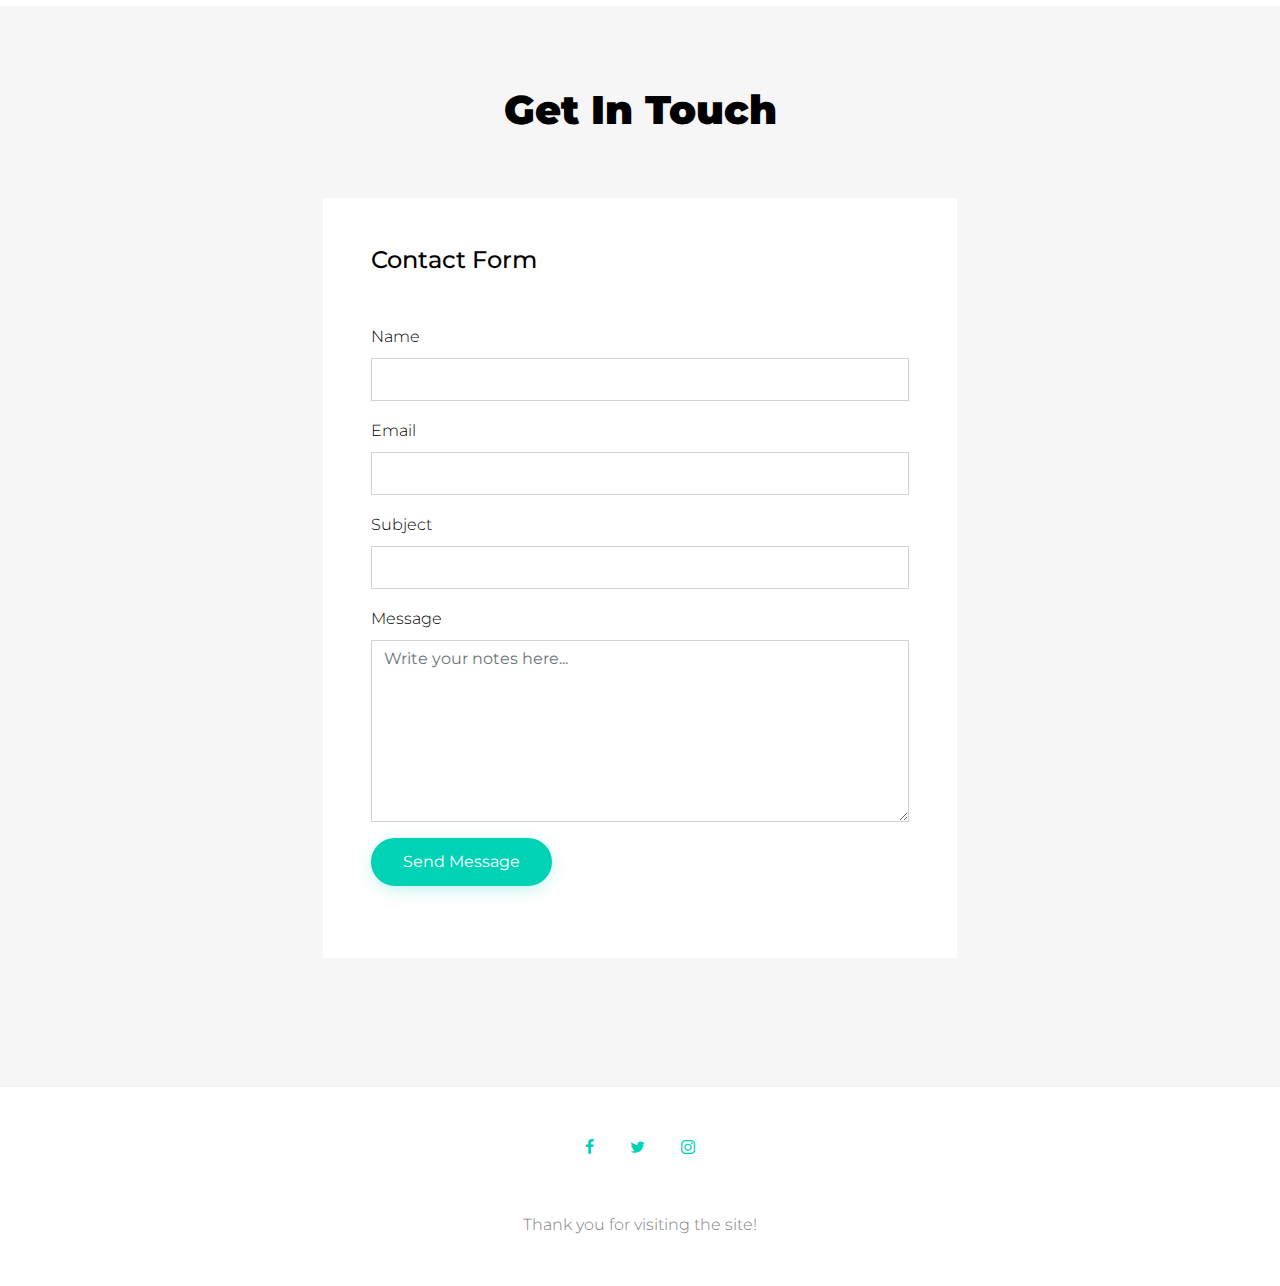
==== commit ce39f02d: "Update index.html" ====
--- a/index.html
+++ b/index.html
@@ -263,7 +263,7 @@
               <img src="resources/images/computer-science.jpg" alt="Image" class="img-fluid">
               <h3 class="text-black">Bachelor of Science</h3>
               <p>Simon Fraser University -- Canada<br>
-                - Sep. 2016 - May. 2019<br>
+                - 2016 - 2019<br>
                 - Major: Computer Science<br>
                 - GPA: 3.7
               </p>
@@ -274,7 +274,7 @@
               <img src="resources/images/environmental-engineer.jpg" alt="Image" class="img-fluid">
               <h3 class="text-black">Master of Engineering</h3>
               <p>University of Alberta -- Canada<br>
-                - Jan. 2013 - Apr. 2015<br>
+                - 2013 - 2015<br>
                 - Major: Environmental Engineering<br>
                 - GPA: 3.8
               </p>
@@ -417,4 +417,4 @@
   <script src="js/main.js"></script>
     
   </body>
-</html>+</html>
